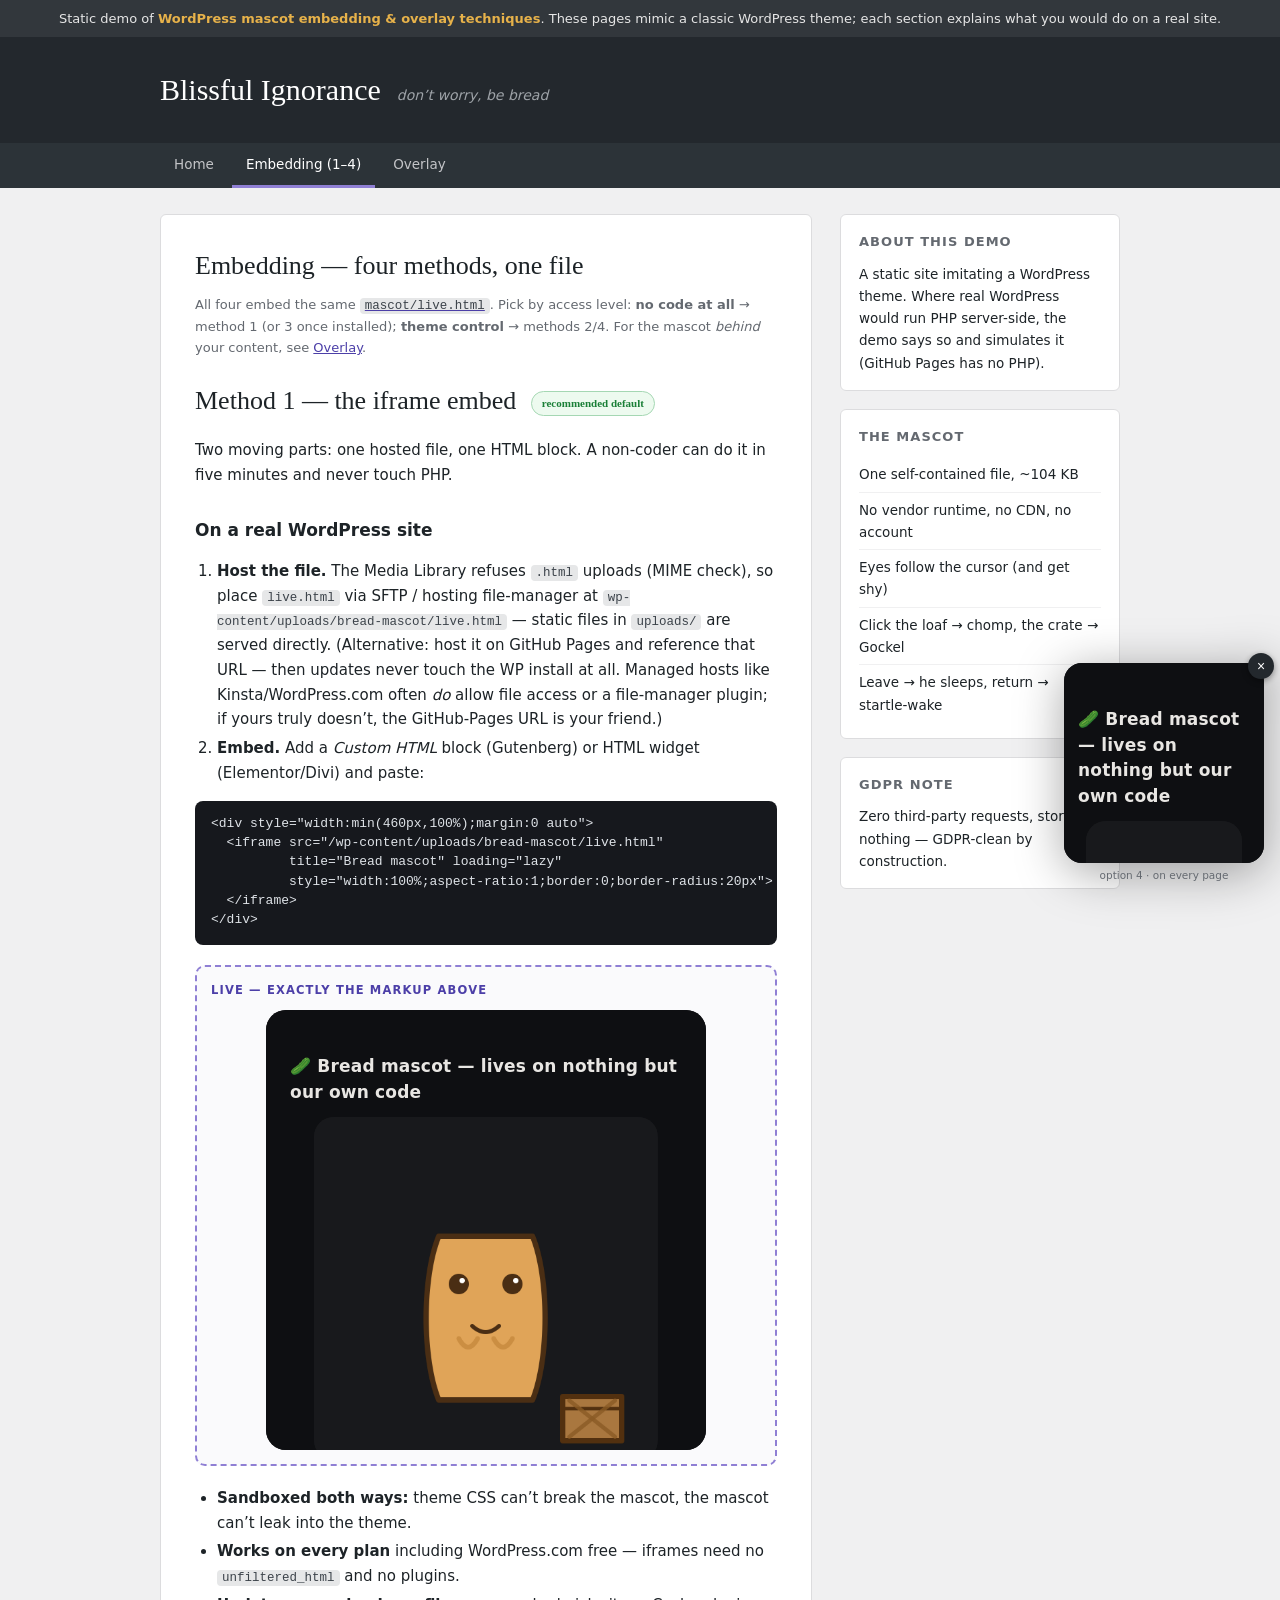
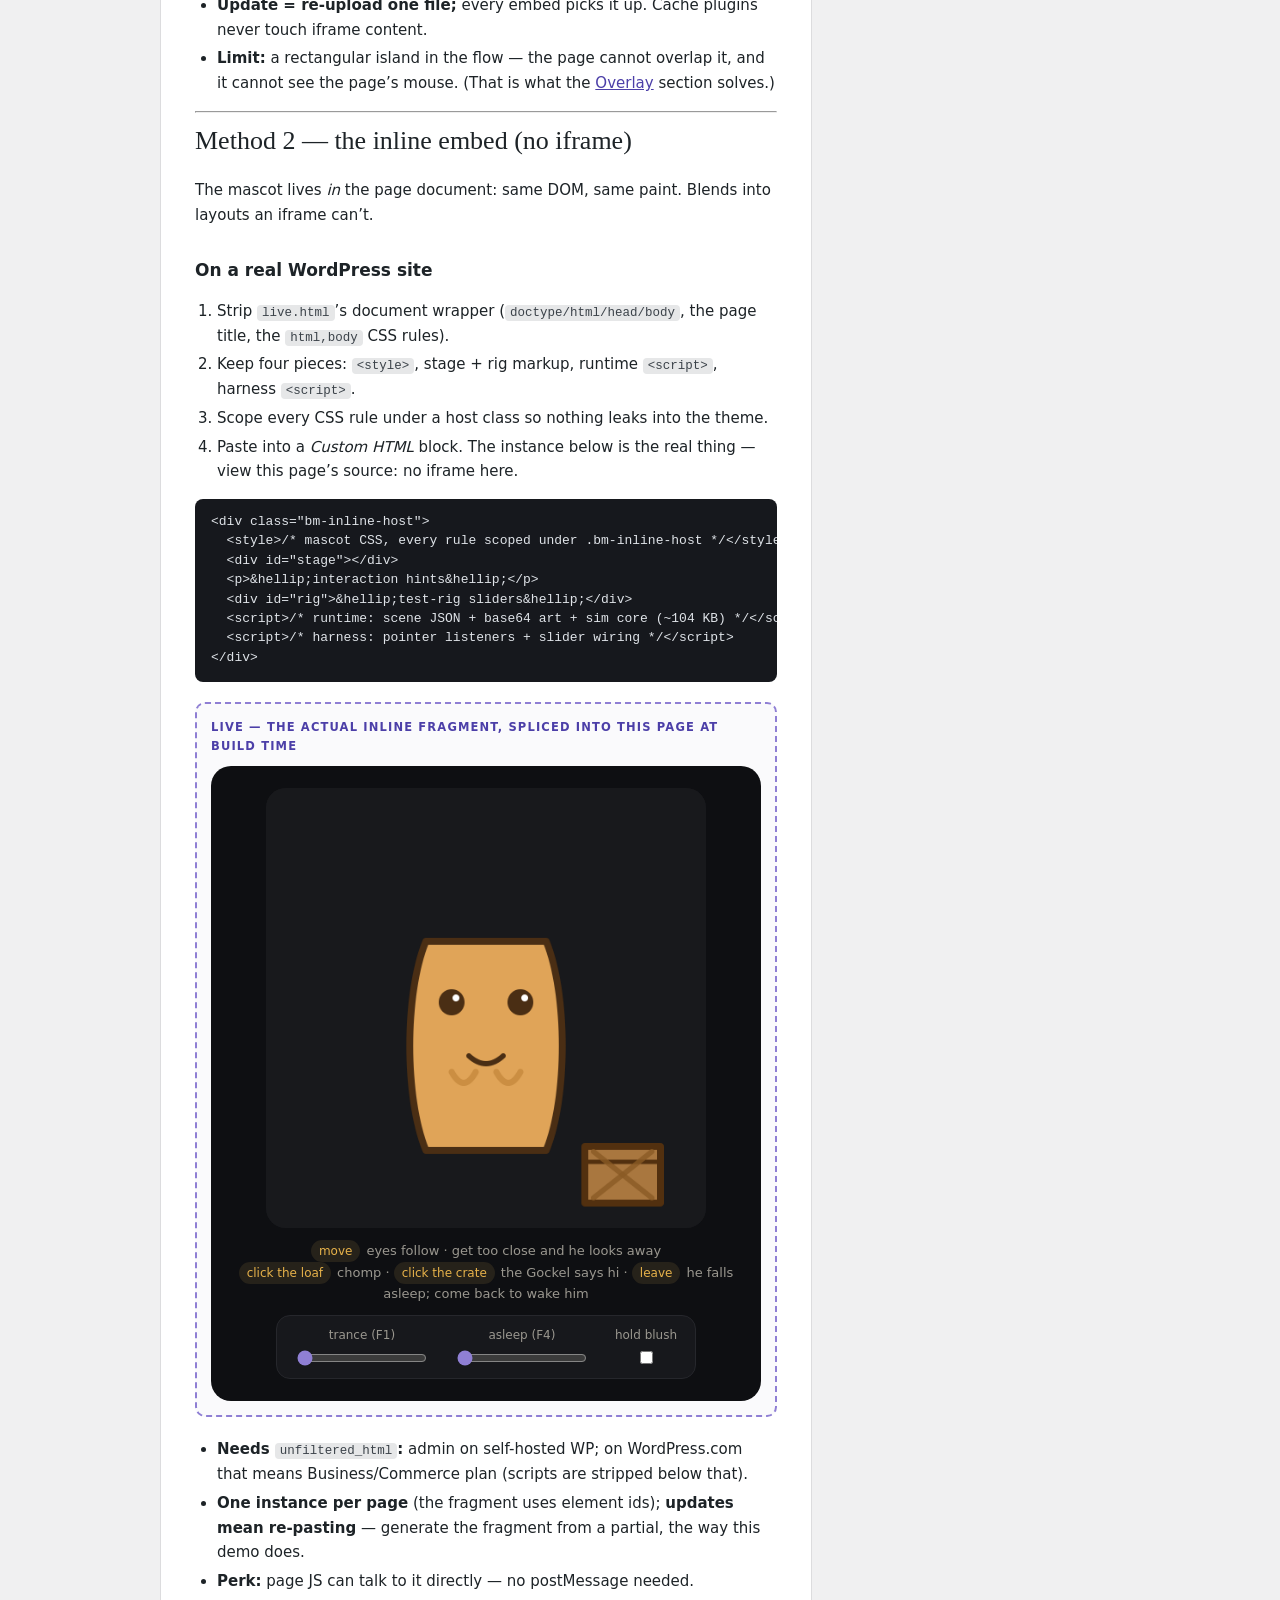
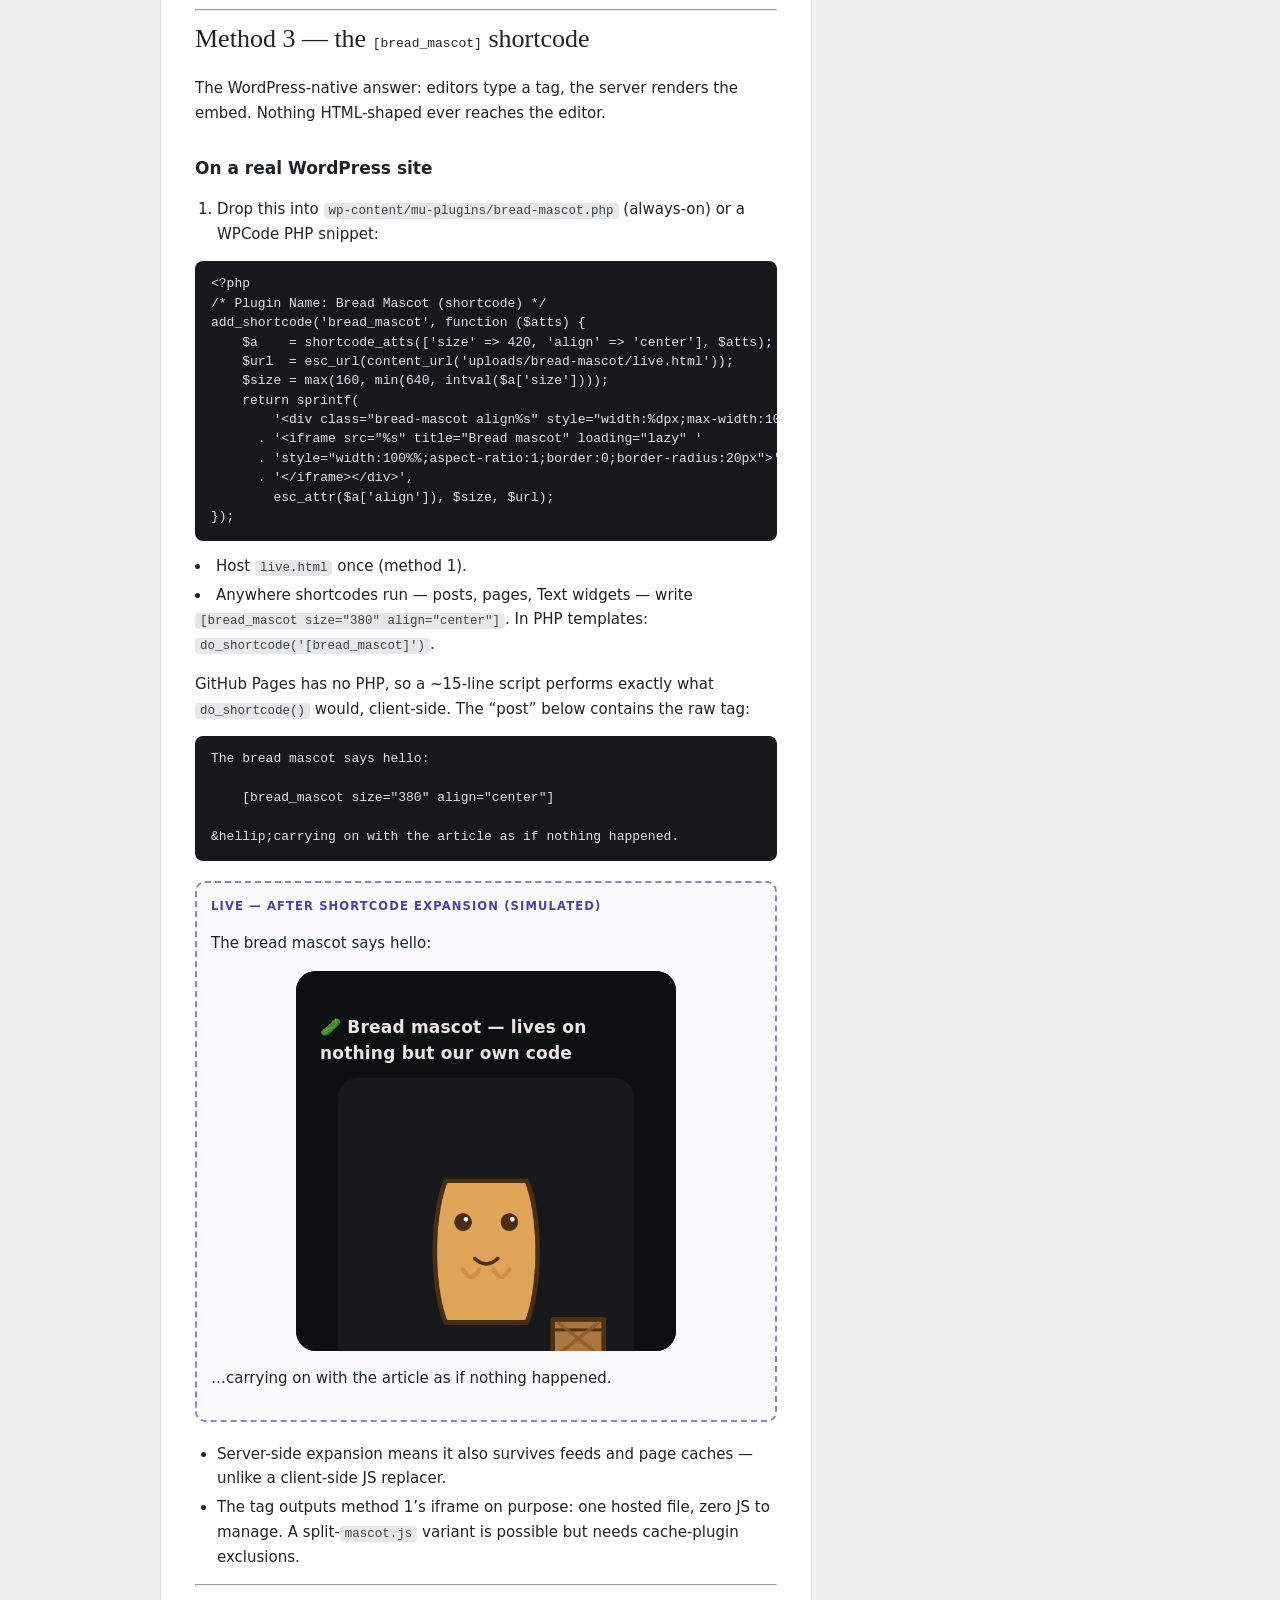
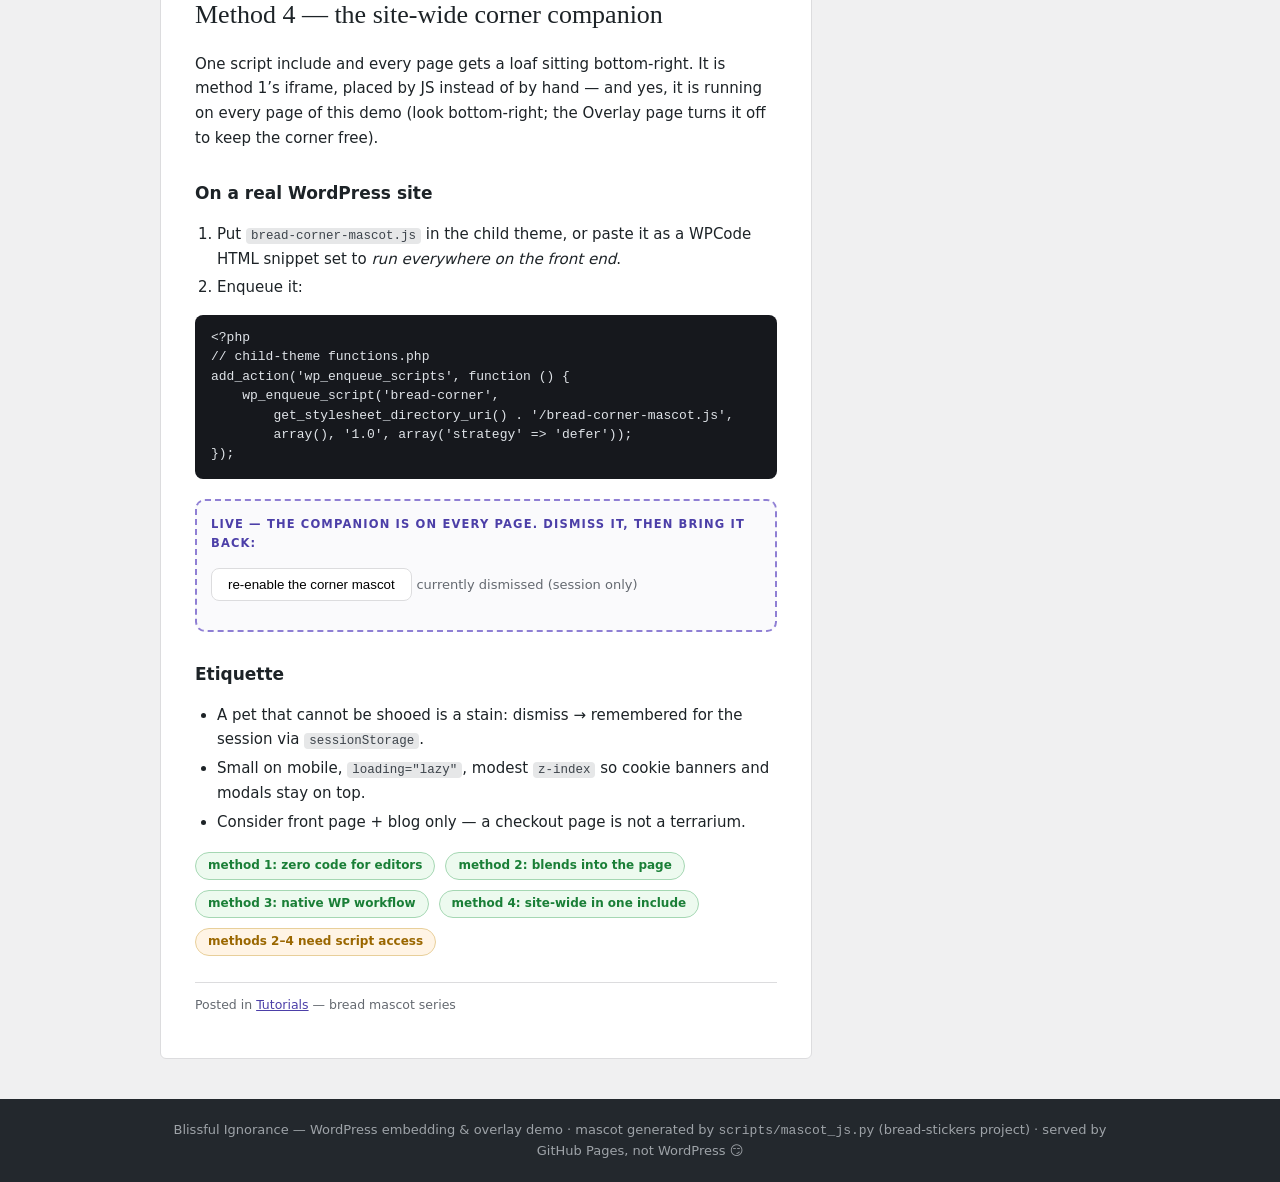
==== embedding.html @ 74182e1a "Restructure: Embedding (1-4) merged + new Overlay section - embedding.html: the four methods on one " ====
<!doctype html>
<html lang="en">
<head>
<meta charset="utf-8">
<meta name="viewport" content="width=device-width,initial-scale=1">
<title>Embedding methods 1–4 &middot; Blissful Ignorance</title>
<link rel="stylesheet" href="assets/wp.css">
</head>
<body class="">
<div class="demo-note">Static demo of <strong>WordPress mascot embedding
&amp; overlay techniques</strong>. These pages mimic a classic WordPress
theme; each section explains what you would do on a real site.</div>
<header class="site-head"><div class="wrap">
  <h1 class="site-title"><a href="index.html">Blissful Ignorance</a></h1>
  <p class="site-tag">don&rsquo;t worry, be bread</p>
</div></header>
<nav class="site-nav"><div class="wrap"><a href="index.html">Home</a><a href="embedding.html" class="active">Embedding (1&ndash;4)</a><a href="overlay.html">Overlay</a></div></nav>
<div class="wrap cols">
<main>
<article>
<h2>Embedding &mdash; four methods, one file</h2>
<p class="kicker">All four embed the same <a href="mascot/live.html"><code>
mascot/live.html</code></a>. Pick by access level: <strong>no code at
all</strong> &rarr; method 1 (or 3 once installed); <strong>theme
control</strong> &rarr; methods 2/4. For the mascot <em>behind</em> your
content, see <a href="overlay.html">Overlay</a>.</p>

<h2 id="m1">Method 1 &mdash; the iframe embed <span class="rec">recommended
  default</span></h2>
<p>Two moving parts: one hosted file, one HTML block. A non-coder can do
it in five minutes and never touch PHP.</p>
<h3>On a real WordPress site</h3>
<ol>
<li><strong>Host the file.</strong> The Media Library refuses
<code>.html</code> uploads (MIME check), so place <code>live.html</code>
via SFTP / hosting file-manager at
<code>wp-content/uploads/bread-mascot/live.html</code> &mdash; static
files in <code>uploads/</code> are served directly. (Alternative: host it
on GitHub Pages and reference that URL &mdash; then updates never touch
the WP install at all. Managed hosts like Kinsta/WordPress.com often
<em>do</em> allow file access or a file-manager plugin; if yours truly
doesn&rsquo;t, the GitHub-Pages URL is your friend.)</li>
<li><strong>Embed.</strong> Add a <em>Custom HTML</em> block (Gutenberg)
or HTML widget (Elementor/Divi) and paste:</li>
</ol>
<pre><code>&lt;div style=&quot;width:min(460px,100%);margin:0 auto&quot;&gt;
  &lt;iframe src=&quot;/wp-content/uploads/bread-mascot/live.html&quot;
          title=&quot;Bread mascot&quot; loading=&quot;lazy&quot;
          style=&quot;width:100%;aspect-ratio:1;border:0;border-radius:20px&quot;&gt;
  &lt;/iframe&gt;
&lt;/div&gt;</code></pre>
<div class="demo-frame">
  <p class="label">Live &mdash; exactly the markup above</p>
  <iframe class="mascot" src="mascot/live.html" title="bread mascot"
          loading="lazy"></iframe>
</div>
<ul>
<li><strong>Sandboxed both ways:</strong> theme CSS can&rsquo;t break the
mascot, the mascot can&rsquo;t leak into the theme.</li>
<li><strong>Works on every plan</strong> including WordPress.com free
&mdash; iframes need no <code>unfiltered_html</code> and no plugins.</li>
<li><strong>Update = re-upload one file;</strong> every embed picks it
up. Cache plugins never touch iframe content.</li>
<li><strong>Limit:</strong> a rectangular island in the flow &mdash; the
page cannot overlap it, and it cannot see the page&rsquo;s mouse. (That
is what the <a href="overlay.html">Overlay</a> section solves.)</li>
</ul>
<hr>
<h2 id="m2">Method 2 &mdash; the inline embed (no iframe)</h2>
<p>The mascot lives <em>in</em> the page document: same DOM, same paint.
Blends into layouts an iframe can&rsquo;t.</p>
<h3>On a real WordPress site</h3>
<ol>
<li>Strip <code>live.html</code>&rsquo;s document wrapper
(<code>doctype/html/head/body</code>, the page title, the
<code>html,body</code> CSS rules).</li>
<li>Keep four pieces: <code>&lt;style&gt;</code>, stage + rig markup,
runtime <code>&lt;script&gt;</code>, harness
<code>&lt;script&gt;</code>.</li>
<li>Scope every CSS rule under a host class so nothing leaks into the
theme.</li>
<li>Paste into a <em>Custom HTML</em> block. The instance below is the
real thing &mdash; view this page&rsquo;s source: no iframe here.</li>
</ol>
<pre><code>&lt;div class=&quot;bm-inline-host&quot;&gt;
  &lt;style&gt;/* mascot CSS, every rule scoped under .bm-inline-host */&lt;/style&gt;
  &lt;div id=&quot;stage&quot;&gt;&lt;/div&gt;
  &lt;p&gt;&amp;hellip;interaction hints&amp;hellip;&lt;/p&gt;
  &lt;div id=&quot;rig&quot;&gt;&amp;hellip;test-rig sliders&amp;hellip;&lt;/div&gt;
  &lt;script&gt;/* runtime: scene JSON + base64 art + sim core (~104 KB) */&lt;/script&gt;
  &lt;script&gt;/* harness: pointer listeners + slider wiring */&lt;/script&gt;
&lt;/div&gt;</code></pre>
<div class="demo-frame">
  <p class="label">Live &mdash; the actual inline fragment, spliced into
  this page at build time</p>
  <div class="bm-inline-host">
<style>
.bm-inline-host{display:flex;flex-direction:column;align-items:center;
  gap:12px;background:#0e0f12;color:#e8e6e3;padding:22px 12px;
  border-radius:20px;font:15px/1.5 -apple-system,system-ui,sans-serif}
.bm-inline-host #stage{width:min(78vmin,440px);height:min(78vmin,440px);
  border-radius:20px;background:#18191c;touch-action:none;cursor:pointer;
  overflow:hidden}
.bm-inline-host #stage svg{width:100%;height:100%;display:block}
.bm-inline-host p{margin:0;color:#9a978f;font-size:13px;text-align:center;
  max-width:560px}
.bm-inline-host .tag{display:inline-block;padding:2px 8px;
  border-radius:999px;background:#26221a;color:#e7b24a;font-size:12px;
  margin-right:6px}
.bm-inline-host #rig{display:flex;gap:26px;flex-wrap:wrap;
  justify-content:center;background:#17181c;border:1px solid #26272c;
  border-radius:14px;padding:10px 18px;font-size:12px;color:#9a978f}
.bm-inline-host #rig label{display:flex;flex-direction:column;
  align-items:center;gap:4px}
.bm-inline-host #rig input[type=range]{width:130px;accent-color:#8f7fd4}
</style>
<div id="stage"></div>
  <p><span class="tag">move</span>eyes follow &middot; get too close and he
     looks away<br>
     <span class="tag">click the loaf</span>chomp &middot;
     <span class="tag">click the crate</span>the Gockel says hi &middot;
     <span class="tag">leave</span>he falls asleep; come back to wake him</p>
  <div id="rig">
    <label>trance (F1)<input id="trance" type="range" min="0" max="1"
      step="0.01" value="0"></label>
    <label>asleep (F4)<input id="asleep" type="range" min="0" max="1"
      step="0.01" value="0"></label>
    <label>hold blush<input id="mood" type="checkbox"></label>
  </div>
<script>
const SCENE = {"size": 1024, "bg": "#18191c", "vm": {"lookX": 0, "lookY": 0, "mood": 0, "asleep": 0, "trance": 0}, "triggers": ["chomp", "cameo"], "nodes": [{"id": "body", "type": "bone", "parent": null, "x": 512, "y": 600, "slot": 0}, {"id": "loaf", "type": "img", "parent": "body", "asset": "loaf", "x": 0.0, "y": 0.0, "opacity": 1.0, "slot": 1, "w": 376.0, "h": 500.0}, {"id": "tilt", "type": "bone", "parent": "body", "x": 0.0, "y": 0.0, "slot": 2}, {"id": "aim", "type": "bone", "parent": "tilt", "x": 0.0, "y": 0.0, "slot": 0}, {"id": "blink", "type": "bone", "parent": "aim", "x": 0.0, "y": 0.0, "slot": 0}, {"id": "eyes_spiral", "type": "img", "parent": "blink", "asset": "eyes_spiral", "x": 0, "y": -100, "opacity": 0.0, "slot": 0, "w": 227.0, "h": 68.0}, {"id": "eyes_closed", "type": "img", "parent": "blink", "asset": "eyes_closed", "x": 0, "y": -100, "opacity": 0.0, "slot": 1, "w": 242.0, "h": 33.0}, {"id": "eyes", "type": "img", "parent": "blink", "asset": "eyes", "x": 0, "y": -100, "opacity": 1.0, "slot": 2, "w": 224.0, "h": 64.0}, {"id": "mouth_gape", "type": "img", "parent": "tilt", "asset": "mouth_gape", "x": 0, "y": 32, "opacity": 0.0, "slot": 0, "w": 102.0, "h": 56.0}, {"id": "mouth_smile", "type": "img", "parent": "tilt", "asset": "mouth_smile", "x": 0, "y": 32, "opacity": 1.0, "slot": 1, "w": 96.0, "h": 34.0}, {"id": "blush", "type": "img", "parent": "tilt", "asset": "blush", "x": 0, "y": -32, "opacity": 0.0, "slot": 2, "w": 292.0, "h": 52.0}, {"id": "zzz", "type": "img", "parent": "body", "asset": "zzz", "x": 188, "y": -240, "opacity": 0.0, "slot": 3, "w": 175.0, "h": 215.0}, {"id": "watch_pivot", "type": "bone", "parent": null, "x": 640, "y": 0, "slot": 3}, {"id": "watch", "type": "img", "parent": "watch_pivot", "asset": "watch", "x": 0, "y": 189.0, "opacity": 0.0, "slot": 0, "w": 156.0, "h": 378.0}, {"id": "gockel_b", "type": "bone", "parent": null, "x": 808, "y": 1400, "slot": 4}, {"id": "gockel", "type": "img", "parent": "gockel_b", "asset": "gockel", "x": 0.0, "y": 0.0, "opacity": 1.0, "slot": 0, "w": 359.0, "h": 363.0}, {"id": "crate", "type": "img", "parent": null, "asset": "crate", "x": 830, "y": 900, "opacity": 1.0, "slot": 5, "w": 196.0, "h": 152.0}], "binds": [{"node": "aim", "prop": "x", "vm": "lookX", "mode": "add"}, {"node": "aim", "prop": "y", "vm": "lookY", "mode": "add"}, {"node": "blush", "prop": "opacity", "vm": "mood", "mode": "set"}], "anims": {"Idle": {"fps": 30, "dur": 90, "loop": true, "tracks": {"eyes.opacity": [[0, 1], [90, 1]], "eyes_closed.opacity": [[0, 0], [90, 0]], "eyes_spiral.opacity": [[0, 0], [90, 0]], "mouth_smile.opacity": [[0, 1], [90, 1]], "mouth_gape.opacity": [[0, 0], [90, 0]], "zzz.opacity": [[0, 0], [90, 0]], "watch.opacity": [[0, 0], [90, 0]], "watch_pivot.rot": [[0, 0], [90, 0]], "body.rot": [[0, 0], [90, 0]], "body.sy": [[0, 1.0], [45, 1.03], [90, 1.0]], "blink.sy": [[0, 1.0], [70, 1.0], [76, 0.1], [82, 1.0], [90, 1.0]]}}, "Sleep": {"fps": 30, "dur": 150, "loop": true, "tracks": {"eyes_spiral.opacity": [[0, 0], [150, 0]], "mouth_smile.opacity": [[0, 1], [150, 1]], "mouth_gape.opacity": [[0, 0], [150, 0]], "watch.opacity": [[0, 0], [150, 0]], "watch_pivot.rot": [[0, 0], [150, 0]], "eyes.opacity": [[0, 0], [150, 0]], "eyes_closed.opacity": [[0, 1], [150, 1]], "body.sy": [[0, 1.0], [75, 1.06], [150, 1.0]], "zzz.opacity": [[0, 0.0], [30, 1.0], [90, 1.0], [150, 0.0]], "zzz.y": [[0, -240.0], [150, -286.0]], "body.rot": [[0, 0.0], [40, 5.0], [150, 5.0]]}}, "Trance": {"fps": 30, "dur": 150, "loop": true, "tracks": {"eyes_closed.opacity": [[0, 0], [150, 0]], "mouth_smile.opacity": [[0, 1], [150, 1]], "mouth_gape.opacity": [[0, 0], [150, 0]], "zzz.opacity": [[0, 0], [150, 0]], "eyes.opacity": [[0, 0], [10, 0], [150, 0]], "eyes_spiral.opacity": [[0, 1], [10, 1], [150, 1]], "watch.opacity": [[0, 1], [10, 1], [150, 1]], "watch_pivot.rot": [[0, 0], [15, 24], [35, -18], [55, 12], [75, -8], [95, 4], [115, 0], [150, 0]], "body.rot": [[0, 0], [20, -4], [150, -4]]}}, "Chomp": {"fps": 30, "dur": 30, "loop": false, "tracks": {"eyes.opacity": [[0, 1], [30, 1]], "eyes_closed.opacity": [[0, 0], [30, 0]], "eyes_spiral.opacity": [[0, 0], [30, 0]], "zzz.opacity": [[0, 0], [30, 0]], "watch.opacity": [[0, 0], [30, 0]], "watch_pivot.rot": [[0, 0], [30, 0]], "mouth_smile.opacity": [[0, 1], [4, 0], [14, 0], [20, 1], [30, 1]], "mouth_gape.opacity": [[0, 0], [4, 1], [10, 1], [14, 0], [30, 0]], "body.rot": [[0, 0], [4, 7], [14, -2], [22, 0], [30, 0]]}}, "Cameo": {"fps": 30, "dur": 75, "loop": false, "tracks": {"eyes.opacity": [[0, 1], [75, 1]], "eyes_closed.opacity": [[0, 0], [75, 0]], "eyes_spiral.opacity": [[0, 0], [75, 0]], "mouth_smile.opacity": [[0, 1], [75, 1]], "mouth_gape.opacity": [[0, 0], [75, 0]], "zzz.opacity": [[0, 0], [75, 0]], "watch.opacity": [[0, 0], [75, 0]], "watch_pivot.rot": [[0, 0], [75, 0]], "body.rot": [[0, 0], [75, 0]], "gockel_b.y": [[0, 1400], [8, 760], [14, 800], [52, 800], [62, 1400], [75, 1400]]}}}, "sm": {"entry": "Idle", "states": {"Idle": {"anim": "Idle"}, "Sleep": {"anim": "Sleep"}, "Trance": {"anim": "Trance"}, "Chomp": {"anim": "Chomp"}, "Cameo": {"anim": "Cameo"}}, "transitions": [{"from": "Idle", "to": "Sleep", "cond": {"vm": "asleep", "op": ">=", "v": 0.5}, "mix": 600}, {"from": "Trance", "to": "Sleep", "cond": {"vm": "asleep", "op": ">=", "v": 0.5}, "mix": 600}, {"from": "Sleep", "to": "Idle", "cond": {"vm": "asleep", "op": "<", "v": 0.5}, "mix": 250}, {"from": "Idle", "to": "Trance", "cond": {"vm": "trance", "op": ">=", "v": 0.75}, "mix": 400}, {"from": "Trance", "to": "Idle", "cond": {"vm": "trance", "op": "<", "v": 0.75}, "mix": 400}, {"from": "*", "to": "Chomp", "cond": {"trigger": "chomp"}, "mix": 80}, {"from": "Chomp", "to": "Idle", "onEnd": true, "mix": 150}, {"from": "*", "to": "Cameo", "cond": {"trigger": "cameo"}, "mix": 80}, {"from": "Cameo", "to": "Idle", "onEnd": true, "mix": 150}]}};
const ASSETS = {"blush": "[base64]/zA/[base64]/4LoUGjqYn9zyM2hD6lm+eJK1+iGAMwd7nUc6jMGsyiWt37ouhEof85N7fgZsSD1NjVdYsRsB1A30Gk/9Jgl7XeqJ1dtcF0Kli/nJLz//25A6n32w1mSGfQHgooHH9ZigDSYzpeqJl353XQqVHuYn//yYE3+hCjGZYW/zZg5CcSEyyTeie+W6FCotzE9h+TmpIXU/vfguADdmM67XBLO7ljfMdV0GlRbmp7D89OtQB4LGOknYHWWwjP102R+GMrE2aOl0XQi5x/wUnp9+MySTtPN5M3MyNpHUB1wXQaWB+Sk8P9J3JWl3Ir0bwLm5j+u1van6Q+Pl/rVHXBdC7jA/8eSnd4Z0IPH7DbyZeTnnYPuo61wXQW4xP/Hkp7chGZjohlIerNoZrmsgt5ifePLT939I1xQwpt9Er3VdAjnH/MSQn96GJMB5eQ/oPeFU3XPMTzz56TtD4vM2eRJgrOsayDnmJ4b8nLQwknKngHVdA1E55Ke3ISmkw1lFQ52g3XUJ5BbzE09++syQ9OdCxvSa6l7XJZBrzE8c+en7ke2z/Ef0nMom1yWQc8xPDPnpbUgWdkPeA3rOiPnEdQ3kFvMTT356G1J1OHqDAj8VMK6XBNgzKqyONuIijzE/8eTnv3VIQZARwct5justBV7kiSTE/MSTn35f+9vE4TXRCZR5ju2jfZmKEWtdF0GlgfkpPD/9GlLN42vSUHk093H9pCIP1T323AHXdVBpYH4Kz89JW0hG20p2L1u0nrvendL61NLWW0SiWSfRv5ifwvJz0krt6AU2efh2CH7MfmzPqO4KQ7mDzYhOxPwUlh8z0NRTrLk1OrIkm/E90yFibuW2tTQQ5if//Az4LFt0wqRApkf/eBp8fK+0GzUzU0+2bHddCJU25ie//Az6cG30RlEz6+g5SrRbEnZG5VPN37kuhIYG5if3/Jzyaf+jZ3GbzBSFfgR/fSphxTSeVku5Yn5yy09W249EJ0xWhXWzVdEEwKfN7I8INEiFtTNTwUquL6G8MD+1WedH8jyz/FUAU1DevrVG7qlZ0vKV60KofDA/g8t5g7boM2AqrJ2qiuiEzl9Qfn4R1ftTYe1kNiOKG/MzuILOpt/3/EOjzvj7yCIoGqJD3zC07YOgtSdzaNXZwdo/XRdD5Y/5ibkhHafB3SO6Tc1cQBshuBRDy/dQaU7VhG9Jw+q/XRdD/mF+Ym5IfXU3NV6mYucBuAdAPUpTGiLvAfpGaknrZq64plLR7Xl+Ym9Ix+kr91Uc3DdiuhXcBJGbAUwo1rWyKwg7IFgnkPWV9X9u4tHXVMrU0/wUrSGdKL1swQUGFVcZq9NUMBXAJADDi3S5vwB8LZCtVrA1zOjmuqB1T5GuRVR0aU/yc9oa0on03TmJA9vOvUBEJ0gCl4jifEDrFXI2VMeoICVA5bFvAquPvS3aqsAq0COKboh0CKINwqVDBXs0xHZV2VmN6jYJAh5NRGVLmR8iIiIi+OEfueVyAjadcuMAAAAASUVORK5CYII=", "crate": "[base64]/xmfdsJ0E8/Qycar31bwD4OwDouTwqQeRLAgDfhcHgHz89h+lWQSzF8BMAfJHzAxJEEfwaBoOn66K4sAJU661/kRgIhfhiGfOXVwhWMxjJb5QmEYqRxLH++aqmOA9+00ipZiBURF/G/uJ/Vv+RUKpEKMp67J8LQoP0UWFPRBAFsh776ylStZjHIYjCOY99qhkIYg0SBEGsQYIgiDVIEASxBgmCINYwISc0TYNOw4Z2w4aKZbCvTeYx9P0Z9PwZpGma16MQAqIJEh+5CMI0dHh0rwaOc/Gfqzom++U2HXhzGsA0wiZEQjUcU4cH9+pQsRdC+DA+UCgvT0cQxYk8gvjbXz/f+HUUdrfXg3kUX/n3/3S7Ce1WExzH5vVIhARMpzPoD4aQXLMCfHLfheNOB7QtN3h++Bnb8CSoIcbj8FoxIPhCvP4A/GB06EciBMEPRmzMrxMDgjGEsXRoDi6IcLr7h8DXEozGi5eUUE1RVpJkMfnhWKcHiiVhBRHtURdMpjPo9jyI4uggz0QURxTH0PM8NsY3/[base64]/VhziFHJbKBkxPbJucgBkyNOm4rdzEU1v5t2zbc6rhgW9kXqCRJoNvvsxWDKIYwnMB7dpCacCmebx13wLFtte5D6IYBHdeFo2ol8/[base64]/OK7jUFaAt98OHdD2VAymr0/id/1QrDhx38jtfkKKGuK6uGHJ4+eFkyrYE8aRTtJcvCzHWC/0+zOdxqeqFTQgbIed1BZ7oZQTbjc+6WFfQecV+Zz09LmLAsyc8gxJVDEILArEsC24fu2DbVubvhW3H2HVJdcUe9UKcPUnCMyesF/AMSmSEFgSCK8Qxx1kF6wqvj3UFl29X+nqB12rf6bhcVvtDI/4TLmk06tBuNq74uam7M5lOWScm3sojLpIsr3iOwwmnerDOfslywYtbUc3LBuQ60Kfn4Z0amFZ2Lf/vfR/e/D6GIKTaAqlXTHhwt8Zl82EeJfDmXQDjqVyTjjQrxIpwGsHzt0MYcQhiHPhH9+twz61yWXlkBT/6rXYFPr2PncPZQ2IcRvDiZCidGKQUBBLFKbw6DeDMy76sYylxy63Awzt10Dl04MoGnhQ/uFODex0+k4I3nMHL04CNkYxIKYhV4XfqhfDm9xGXu9aNmgWffdQAh8NJuSzYlg6PP2pAs87n4tbJ+xGcnI2kPgiVVhArBsEMXrz1YT7P3kpg2wYTRbOWfZtXdBpHOAGgdWj2CSCKEnhxEoDny98/Jr0gkMkshucnQxiNOXReGho8vFveuuK8Xrhb59JMOQoj9u4nM7lM5dIyC2LV0Id1xWkvBC3lVFfcLVddgSfFD1DsnSqkGT+WBsBquFenvpT1glZ2QSA4LGf9Cbx+F3DxhsW04s8fNy/ZtMsI1kaPP+aUDiYpvH43YjWcxOVC+QWxYjiew4sTH2Yc+m8sS2d1RasmdsvBVTSPLCYGm8OGwXyewPO3PgxH8tcLyggCmc5jJorhiMOhm67BJ3drcP+4CppEhQWeFN/hmPr54zk7A8Karawc/AemiAA29AV+9lZyt3kEf3lsgdtqCt+Xg1vR3mDAxTUPwV4ybJ8RFWl+YIoI4GC67SY7hMoKtpBjH9RM4F2VVbs7DzFoOBG0m0KLgSdKCAJxnMUNLR6ODnGcQK/[base64]/VmXBW7WRkMEV4NOqwkWh/RORWiF2BPTNOH42AUnY+DhThIWzniQF2c0X7aXtQ6JYX9IEBnQtf3rCqwX4ihiqdKqIQkP3TB92ue8YlEv8NkNUxlKmTKSLusK3IkaDIc7Xc7BgI+jGNINpxtpkkCcpuxuhbbDlVdWLzQaLI0jskPTCScqFYft6JjXzNBpmkC0RQx//JmU1RbXtWngAV+n7ZIYOEKC4IhlLvb8K1v2/[base64]/D3TtNhJuKyWmrJCgijAQhID3jDMjekOfg1/[base64]/[base64]/[base64]/uHxsltq6qpaSCKYQnfw58EpKoZ1arUqu+6K116zIrOlplSCwBz1PTsYytcSRhVs2160pVjZE4eVpSauGDKhq24hSVxEV9xSU/gaIg8LSeIimsKWmkI/[base64]/3w/hvtZrMBUO8NjBiV3DsmvU6OJbNmvr2NZHLEkvCrBDYZKeqhSTB11Jz31gSShDGHh9+YQlTDgtJ4vJEh1dUcYzziCXhBFF1ds8dtaUlDHOrpnqhtOho1d9usbHWDhRLwgri6Ki60xLJrni2yRJGJRr12s5W/RhDGEuHhltO8sPPv23/RwwdHt2rgeNs/ucmsxjenAYwjf7L63EIiXBMHR7cq0PF3jxxTqcRvDwdQRT/5+DPkkuSjj5Kz98G0GnY0G7YUFnez53MY+j7M+j5MyGvExL5MI0SeHHiCxEfuVWt+IG6wyn7RRCixgd1xhHEGiQIgliDBEEQa5AgCGINEgRBbBHEeP03CEIhRpcEkYL2qrDHIYgCSUF7fUkQOsCvhT0RQRTIeuyfCyKKte/QC6CwpyKIYkiWsX9RED8+854BwLcFPRRBFMW3y9i/vMsUBoN/AqVOhDr8uox52CiIn57DNAwGTwHgG0qfiBKDsf0NxjrG/PpvbG1E/+qJ+8Qw068hTb8EgId4tSGXRyWIw4DHCq9B036JI+379TSJIAiCIOBa/g9VObg7Bk8YTQAAAABJRU5ErkJggg==", "eyes": "[base64]/15PrbwgZAH85eXBgzVn/RztvAgmC5BcbzJ4DW9kdGtRTqfKGEhD+eP5vxRH8cjAG6CHpsSjvPrvve++lTT+YVGrT7IX84NGGqoXsmMp0A4DnodIqbVPUPRlzTXIYoo5JP8Zd2AzQsXHjN/weEnQLgTJYXW83jVXb379h3RXYkonGaf5S+rBmw+t+bY+UF0gfkqlCBm9MfL7Wu2DBw8pLsWkX/NPsyf6wZsaairDcLeDGAxSts7CQSW90WGR3QXIvKnxaf5c9WAbUtPPA7fWK8TcD48gYfKLbvplcGxMd2ViLlr83H+LDf33Bi3XvXOxStUf9QJvtx25pkVuisRc9Ps8/xlbMB5VYf/QIRmeM+VVHnoMd1FiLmZ5/P8zXoL2t5YswLML0KDhWedg9brbkLj0mWoO+W0ib8NH9iPwZ3bsbnrOXyy7wN3B2LcGB6KPV/YakUhtBuQvxkbsKPxpFMdh94v9nOWsvJyrL7nIbTfcAvISv8B7Tg2wn//CzasW4NE/GimQx6yy3DO5oHYF4WoVxRGhyH5m/EW1HHocR0Xv3b9iwituHXGi1csK4COlbdh7fqNCJaVZzpsVSCOdfmuVRSWY0j+rJnerQNhBYrsjnt/j4YLLnO9feOFy3D77x50s+mvOhZXe/F7hJFCBuUvbQMy0QPQcM/ddv3NWe8X+uWtOP2MszNuZzv0cI6liSJjg/JnpR3SAVyKIlNfeGf72J/tdqDl2hszbkfgi9vra5pyLE8USciw/E0/I+NuaLD4otx747yLL3e3IfE9OZ9EFAeblb+UBuz8WW0dAy3QoOZHP85539qTf+J20+XqGnM+kSioTgPzl9KAtuWocVVB6MCc+65wvW8wYfHKnE8kCso2MH8pDcjANdAkOvx57vt+8VkWW7OaJ0SUIDYwf1by7FEALoAm7+zYlvO+b+/IaoqOiyavVZSQFkPzN9WAZcTqAUjGp4qFol7vUW8YZEvt09f1t2x2KQ868WLNHSJcKjM0f1MN6DAvgUbq3Tr1ek+2Nm18Fvs/2pPVPkTkoTfrzeAYmr+pBvxu0lK91Lt1g7u2u95+cOc2PPPY/Vmfh0vgWkUqU/OX9CPMxIzBWqkXW+//zSq89sLTs94OqP91P79hYttEIp71eZiszK8uiCJjI/M3NRqivaH6YwCno0So13vUGwbqIWft5HCQkQP7J77wqnvubD/2f+CjcCR2Rr5qFXPXbmj+khtwFMCJMEMsHImp9QFEiWg3NH/JzwGPhTkW6C5ATGNk/rJ/+1QIkTfJDXgY5vhadwFiGiPzZxkayv/oLkBMY2T+khqQzJkzhVjWGSw5ZGT+kj8B98IUDub0G7IoiL0wMH9TDcgwJ5Rk0LV6BRuav6kGtIgGYA6TrtUTLEPz9/8GDAbfAJBxkkMfOGqVV/xbdxEilan5m2rA1wYOjBPwFvxvh7pW3UWIVKbmL3VEPOEf8D3q0l2BSI8NzF9KAwZtS40sTMC/EkGHtKw1IDILGpi/lAbsfm9kGAy1CKJf9U5coyhJ3Qbmb9q7oFbAv+soEOhR3TWI2VmG5S/t6kihhuo3GHA/Sb43bAtHYrI+hAeEDMpf2tEQDjj7cfaljcG0RncRwh3HoPylbcDeyOhWBjbCP54LD0XdT/YhtOo1KH8zrw9YhrvU4oLwvjHYdK/uIkR2HEPyN2MDqhU9iWk1PM+6Pbw7KqMfPGazIfmbdUR8z1D0JQL+DM/iP4YjIy/rrkLkpseA/GWcksIZP/63ALbCe7ZU2qOyHJnHOT7PX9rHED/Uuah6QbwC/QR4ZUbpyNEyu2nLwEE/fIcwXqeP8+dqUqbuPbGvbQTa1BoWKH0DCQSukubzj24f58/1rGh9keGRcZuawNSH0rWV5zlXqlp1FyLyq8+n+ctqWsL+3dHD/E1VJ4ieRIlh5j9V2rG23l1fyYRLPtXvw/y5+g6YTqi+5hdMvAFAFfQaI+Lbet4dlWFGBgn5JH/WXH4ihk1qkYm/fjelhxabGE69NJ95enySv5w/AZN1LK5udhysBbAMxbEdTPfJ62XC6/nLSwN+r72+pgnE6tnHcjW+Mp/Hnhyo2auGdPREomr+ECE8n7+8NuD3WhrqaoNwVk0uSL8UQEWOhzoCYKcaxp+AtVF+3RR+y19BGjDZ1UtOmW8f+d+lCNASOPipWpyQwHUAjk9aEUetCzDGoGFi50NY2AubBwIVx7wpEyiJuZD8CSGEEChB3wJy5vWnK5Wa8gAAAABJRU5ErkJggg==", "eyes_closed": "iVBORw0KGgoAAAANSUhEUgAAAPIAAAAhCAYAAADjwvYlAAAFMklEQVR4nO3cfWwTdRgH8O9zbQdsjMraYyTwj28obr0OwYghKolk2BtgQjISozFBnZIQY/xLgzGif0j8x9fEN3yPCtFgCGOrQGLQQMyMMNqxqDFqFCVot5qNF2W095ibq+vGxrbr3a7tPZ9k/6zd73735Pvs3g8QQgghhPtorF82arXz/JR5CKC1YCwe+ua3ALdm2P/y/uQff6KMeX393eb1+jdaWP+LGrkpojYz+E0Q5oy5FEY/FGppT6Q+RhnSo+oGGLz9UutPoPvbulKfTPvkPEDyp1rKnzJ6ECbeOe4gJvMz5p0xTd2CMtOkqY+b6zbR+ps1Giy4sJXkT7Wcv/+3yHqdOh8+/g5AcLILZsIbf8/t2XzwIDIoYStXwl+VDr/CQMsU/qwPWbq2vTt1ysGpeYbkL1xQ/oa3yH5j81SKaCLGA5W94d2NWm0VStTKOnV2ZTq8Z4pFNAWHaibsIPlrKSR/ebvWtNbSTAhNfmQPra5Tr0KJ0aPhRZU+PgwgZm0EizUTY5D8FVKz4UZmXA3rGnw+PlpKx416JHQHGB0ANMuDFFYzkU/yV1DNRpzsKlC1eaCuR8PPNdehAkXKnJuuhV4A0W4Al7k9H2Gbai/nb7iRCT/YMB6B8chZn3pE10I3osisidTcdFYJdwL0sC0D2lMzYZL8FVSzvC0yt8I2XA/Q4ZgWfr4YTkSsuyZcHYuEXjJIOQTCdfaNbGfNvE7yV0jNCrr8NEknCPTU2ZrUe9N9mcA8rT+rN7yRCE8CWGDz8HL5yUaSv8LyN+LOrsGTBcw7bD52zvmemJ64oSu1aytgwEFbAaUjqjYT89MAFjmwCANEd5br3UVukfxZz9/Ft2hGQ3cz01uAYycMfgTwui9Q8U7rkZM9dg4cWzJfRebCRiJ6EMAVcMYAEd/Xluj9wKHxPU3yZy1/Yz40cbsWuk0B7XJgNyffP2DsgcJ7WQl8Fu88lbJ6g3kAGfM63Br+77raDDinj8Hr48nezx1chudJ/qaevzEb2aRHaiOgbDuAhXCeuavzDRidRJw0mLp9Pjo5YCh9vnPVfeYXspWngxWKEQR4gZHlOoAiICwFcL1Du2KjnSBk9bbkX8enYVmeJ/mbWv7GbWRTTKtZSFDaCrpoXQ4ICQXctDfR+7vbU/ESyd/k83fJ/yTxZPq3qqqZy4n5bXgUET7MsG+FNPH0k/xh0vm75BY5X0wL3UOg1wDMgjecB+jR9mTqRbcnIiR/E5l0I5tiUXUJMZsPNF+J8vaLQrxhb6L3a7cnIoZJ/sY3pYP0eCLVWaFklgH0PsoTg/jdgUA2Kk1cfCR/[base64]/lztJFzVi2dG5xxQbkLoPUM3Ozgky0550H0JcCf8kzjo3hHut/h5YkitsoD+ZuWRh79toTMDKWROKszUaONN8X/CuCAQtx2JqMcONidOmPTuKKMrCvT/E17I4+2um5OTSBQoWWzXA+FIgS6HMw1RAgyD75xP/coW9/QTz+I0jD4J4C7GHTcMAa69nX3p11eFVGCVkv+hBBCCAG7/At/7Q4r9qtwGAAAAABJRU5ErkJggg==", "eyes_spiral": "iVBORw0KGgoAAAANSUhEUgAAAOMAAABECAYAAABzl4IaAAANwklEQVR4nO2de3BU1R3Hv79zNyEJCoTdDYigWBBrIRuQjkKtLZ0ywO4aRtGItlYd7dRH7VirFR84jc9qqY7jTDvadhxtLSr4QEh2Sasjtb6KIsmG2CK22spD2A0EMDyye++vc5bskiCSc/eRbPaezz/ceyfnnN9evufcc8/9nd8P0Gg0Go1GcxhCATFr/PiyIe7PK4VlVRoW7W5oad8KgAfaLo0zmDXA+uu3zlgPiHenVM2AYc1mpgkAVxJQCaDSAlLH5UcU2w/gFSJeZhygl1dujO3tL3s1xUX9INAf9ctNqPZewMR3ATg9i6oOyBvD4OX7TfHimrbo5zk0U1Ok1A8i/eWtM06fjpKquPsSAt0BYFKOq5cj1qvyxphwvfCXyPbOHNevGeRMH4T6y3ln9E+cOERU7LqKQbcAOBl5hkHtYKt+v7v9sTVrkMh3e5rCxj+I9ZezzlhXB6Nzo/d6Bt9CwBj0P6+bZtf5TW17dg5A25oBpq4I9JeTzhiY7B0Ng58F8G0MLB+aJgWb2qIfDbAdmn4kUCT6y7ozzp5eObw0brwOwIfCYCeYzg+1RqVNmiJndhHpT2TTat3MseWlcaOxgG6EZCSIm4I+z8UDbYgmv9QVmf5EVnP0zoNPAzgbhUcZA0sDPk/9QBuiyQ91Rai/TKepFPB5fgfgh8gtFoN2AXwwVy/hxPzEZ6Xt16xbh3gu6tMUBFSM+nNl0kCgxn03OKsb0QymR0nwJ0y0CxTfxaViV/gfO/[base64]/KnzZM8GU2GpXd/OaeNyI41ROkio4PGFhi8xE/RE7biTgU8HlWzprsPU5eDLVFPzNKSr/DTL1GvT4os1jcbut3aAoC0wH6I1UP+FFxz2YAVSp/z8Cvw5HYz1PngWrvYhDfnQuPHwbeJ5OC8maktsisrfYsAeFnilV0wUhMCq3v+G+2tmj6h+kO0Z/Sk7Eq7pmneiMA/CkciUmP+SQBn/cGEN+TKz9YAs6AYb1dW+3+qjyvB6xQa+wm2a5iFaUwXYtzYYumf6hyiP6UOqNQnyLsNUpKr0ktG8+r9gYAfgg5h8abRG/K94jUFbaE3Dyq+mH/cv+Uqgm5t0uTD4RD9NdnZwxWD69kUK1SE8zPp5aE5cghKOlJb2sZ2gYjTUbD3MnDRsqT8IYd/8ahJWcVSiD4zjzZpckhQQfpr8/OyKJkYfdLbJ8Ig/6YOraI5Ih0PPIJ4QRDDEm/G8BI3JuckysV5UvPneo9NZ/mabKHHaS/vqepDEXvc/6koTn2N3k0xzeqigE5z+8H+Lrzpo5Iro4deimmPygWNCzLki5KmkKGnaM/lXfGaqWqCU+n5uoumN/NYEdIIhnCwC6EYV1myfWpU0HW/d3BgxSKkrRTU9hUO0V/KgYfGb7uqLDgZ9KNcNKzwS5vgvBjsOFjxt3dQX/UIL5hjm/UUHkoP6gy8JiSzcBJGdip6V/KnaK/vt8ZgV0qFbvMkrTxTPRN2OfbxPwsk/V4iQuPkyVm2xipPCVkXZm2BcajquUysFPTj7CD9NdnZyQgplJrXCR6VpzxE0f6HiYshKwDw9a5wHNUveuZ+bzU8daS7ZsVy42YNSuzbWSa/oEcpD+VaarS6CAs4e5xml3kZUYNKjquXRWJvQ+C9P9T4RupD7vdGznTe9OOAQ2LVfW0W1N4tDtFf313RlIbmYisHiMTyW8uWUHAdfJfi1i+EKtQFqwenvY5JEJUpdBBo9eIqik0yDn663uaymo3w2LqcTN4E7Ln1MC0ESevbm5/F8CnKgXIKE3bwKw8ourOWMCQg/TX9wIOsVKlBD68t4uxXqVMn21DJFeooPjeYFrm4amK4n8ike6MhQw7SH8KH/2FUqUAXSZ3S8sjg4wVqp4Ix8Dc32X871DVZL9jCVaaJqDX9EZTcLBz9Kfwzsiq8+9KcwiulgerIts/BtPDyAIGWtKZfpgVVzxZpvXqLqJ4A3tNbzQFBzlHf31PU8us11W90S3gRrmbWh4PtaK/ALKZLnDSrcg/bbQXwDlKJVikvzURoJSyi4n1amoBww7SX5+dsTt83fMqFSdjTZZ3JLe7LG9DlxC0kAGZ/dUWBISOO61dxsUEzLj031MamVxsbehxqpR3ga0sl8E1eSXsIP2p7Wc0xYOqHz+JsEjmP5DHDc3RTYagWQD+CXVWVwwtu3D5cpgyajSBrlArRhtWtbb/KxVwSHU0I9AnNmzTDADCIfpT6owNbTtapJFqRmFCadx4bf6UqlHJss3RTfv2HHcGCL865nSDsYeBG8+MxILL394sH/fUudHzmGrAHwbSvomJRHy+4mjGhpV4Ve1naQaKBofoTzkUQaDa+y0QJ7eoKLLJEq45q5s/S/f8Wt+oUyyYFzDz14hoFANDGdhNhLDrAP7cM2e63+e+tzvrrArMlji1e4MnAtWeBhCCfZfCu6HWmJ3oXpoBIuAA/dmKCxKocb8JJun2o8oWk6y5TS072+yl+HItAvg2G+2sDUViZ8kD/1kjh9F+sUNtQyrfHoq0/9JGO5oBJFDk+rPlJM1MDxCw0kaREw0W7wVqPKsZ9KzLVbLqSyI1Y/40z5iEiZ+iC1eDeJgtu3pMEcR+EWDFneEW6EU77WgGFi5y/dmNmEWBGs/6pCNtZnQieTO5lUkMl99lyMIIIrj50AtvaQZ1dnSVmONfWbdrtzwJ1HiWgZM5EY4JAW2NkdiUjH6FZqCgYtaf3e1DDKIrwPyOalySI5DuRZcAdAlx9+IYZZUaipnomtSNkB4YJsOvUh8T2wk+qykMuJj196WrqfOmjh4vcwrUTh/TMwcBQs3RZjDkRsoEBhrCzeGW6HOpYLLxUnqKgWTE575gCD1FLWDmOVB/X5imBn3uyzlZdzqph1zmXWqUlN66at3WtIuP3+epJeA51bAIeWBJqHew2vttvHR/HIrEMs65p8kfQQfrr9eTMVDjvodBTx6RXUf+2KvMeNd7/hrvtNTFcCS2ikBzASQf0f0Jg54KRWKLUufBGvelAN9qowI9RS1AAg7XX7ozBnzus8DH/K5yMjG/EfR50qHzGiPRv+OQh0P/5TxkNO4fGZVZa5NTc79v5Axm+r2dxSgBS8m9StN/BLT+DndGAl2lUGEFA0sDNZ4HpatQag5vmskAQB8jv8gUXw8PtWIL1qw59L5QO7nyJIKQo0yZjXpeaWjd+Xb+zNRkAmn99Zqmnq5YGYFxS+dGT4MMvS4vNLVFP3JZYiYIch9ZFotTR0Wue60UbJ0tE4xIB2B5UYbGMw1DxicZbaOuToKpk6UWJqc7XX/pkShQ7W0CJaNh2WETG9Z54fU7P0hdCE5xn84Gvkegi5kxEZnTBeKlLHhJz/olMr+BYZQ+KQcnG/UxIOpCkR0vZGGTJk8EtP56dEaf+zaAVIPv9GQvmH8Qam3/QhStwBTP10ngYgYuAjBOsb5PCVhmwXokHNkpQ96lkd9xEqUkU3zdZDunOtOdodaozIWgKUACWn+HO2My2w+VfGDzsXu4KUJ9xaTYfXLrydHaCU6pmgmDpzNbExgUF6AOi63dQqDDYtotz8FiS2Pr9v8cWbhu5tjyzn0HrgVDrljJzZ52eSYUiX0/D1MYTY4Iav31fmGWIwkEGm0kpjySHUxYISBerEjseC01v84qY23CcxUYMrnkiRlWs3bo0LJZ3dtiNAVMwOH6o6N5PghOrMjC/y9FhwxHIohfKq8oX22nM8waP76sfNjeiwgkQydk83F+s1mCM5vWxbZlUYemH5nnYP0ddSlZrhS52HwClJxr54JOAodZeqkbibcQd3lZ4ASAx4JpNIHHgWg0QOMAltOUXASJ2mcA5ySjQmsGFXMcqr9jfdehQI17EZjuyyC91kCjV04HP+Q0/R3rR3Kopf0Bi5MpnOUjf9BAoDt1Rxz0sNP0p+TCM3eyd6LL4BUMTEZh08WM68OtMemepCkS5jpEf0qPf+nhYJVbMtzBKhQm0lVpmcFcozti8dHkEP3Z2ukv92ytrXHf1e3QazdKQH5gNMKgxcl9bpqipr7I9ZfRD/JXe/1E/JANf8J88Jpg6w7t9O08/EWqv4xHF+k13/mhxw+LFzCJ+YT+CpNP71iwFq+OtOt4pw6mrgj1R7m6MXs/9M4UbNUBdEEW3grHDOADprsaW6NyL5h2a9MUnf4oH/P6d6dUzYCwFjCwAMApGVYlU2ptY8I7bNHLM1qjq+uTuU00muLUX95fgmWoBIK1AEwy5PkkmUpEugkxYxsBm0HYBtAWYmy1DNrKEFvo8+O2hT/66GC+bdMUP36tP41Go9FoMDj5P9pz4lFkx5mkAAAAAElFTkSuQmCC", "gockel": "iVBORw0KGgoAAAANSUhEUgAAAWcAAAFrCAYAAAANekj2AABtF0lEQVR4nO2dB3xcV5X/f/dNVe9dtiT3WHKVHcd2itMJhBAgATb0AAGWzi5lqVkW+FOWssAuvQWWklASsiRAmhNiG8eR7diSuy3ZVu9dmvbu/3OeS+SZNzP3zbw3mnK/n/XizLxyxxr95sy55/wOIJFIJBKJRCKRSKLDBI6RzCPra11LFJU3qlCXMbB6ADkAss8/PcWAKRX8tALbUVXBob2dnhPzvGSJRGICUpyTjOZqEl7n7QB/GcCuBXiVsSuwHoA/ycD+7FC8D+7qxIxVa5VIJNYhxTlJWFfpXKko/MMA7gSQb9JlxwHcr6rsG/t6vYdMuqZEIkkAUpznmY2VzkZVUf8DYK8AoFh0G5Ux/mAgoHxairREkhpIcZ7H9AWD86Mc/N8AOBN0Wz+A/3F7fZ/aMYiJBN1TIpHEgBTneaC52rEewG8BLJmnJXRAwetaOn275+n+EokkClZ9jZaEobnG8S4AO+dRmIl6qHh6fZXjnnlcg0QiiYCMnBNIc5XzP8D4p4ycozBgYVYO6nNyUOV2I9/ugNtm057zqAGMe33o9syiY2oKZ2amoHKjq2L/0dLt/[base64]/hTTxd2Dg+KiTTjn27p8n8+0iHNdahiHtta2JQVnLMKgOcxgHOwSc55L8CP2Pz+/XsG0BvX4iUSiRRnornWuYpz9bOMs1eakIdXAfxeUdm/7+n1tm2ocbyJc/w82kl12dl4e/0iLM7JhZkcn5rETzpO4fT0dNRjOWdv3Nvj/WVwqV9AwZsY+MsBXCZ420MAe1hR8Qv6N4h17RJJJpPR4ry6Ajl2xfEfjGnpBrHcgTg+BuU+FeprGRBRca8vL8ebFtbDwazZn/VxFb8+ewZ/7etFlCB6inO2cW+P9/DGavsNKtgnAFwb5+2fBOOfb+nyPxXndSSSjCJjxbm52rkC4PcDWDVfa1AYw9vqGnBtWXlC7vdEfz9+eqYdKo8g0RyHwfgpgL3M3Lvzh1Ru/8C+ntnT5l5XIklPMlKc19fYr2Oc/dHENmnDUH75PYuWYnNxSULvu2t4CP996ngMVR2mMM7B7tnb7aUab4lEEoGMq3Nurnbezjh7dD6FmXjLwoaECzNB96QUyjyRz8B/01zt/Pf5WoBEkipkVOS8oda+jauaMLtFjqdNulUFhViSnYsKtxtZyrn64hk1gD7PLE5OTuKFsVGcmYm+2TaXa0rL8M6GxZhPvnfqpFZyN498u6Xb9/75XIBEksxkjDhvqsmq9XP/PgCl0dINm4tLcWtltSbOIlAlxMO9XfjH8FDUdEGFy4UvNa2BS5nfLy3UwPKxtgPon/UYOo/WvzQvD1UuN3LtDu2xSb8PPbOzODY1YfB6/LMt3f7PGVy6RJIRZIo4K83Vju0Arop00IKsbC2iXZRzrtfEKCenJvHV40cw7iN/IX0+tmwF1hQUIhm4v+ssHuzuinocfZBsKyvH9aXlqI3ygXV2ZlrbeNw+2A+vSlWFEeEcyiv2dnseNrZyiST9yQhxJg8JxvD9SMdsLSnFO+oXwRlnRPuhA/[base64]/[base64]/U6wv7XKVbqCHRcjyqqnU1hmNbWZnla7i2NLzJE+O4YnMt4jOylkjShLQVZ/jtK8I9VeXOQoHD3IHXM4FA2OfMymvHS9fMDPxhHOlo2sqyXOvtRpbn5SHHFtad1eVTHWF/bhJJJpG24sw4WxTuuQVxThnRwxMm30y4z3tyzDc9szNhn1uSk2tqmicclN5ZnBve3loFo5FgEknGk7bizBkPW1Rc4nQl9B8yEM3iPkFM+MM3nVS4Epd6IX+OcDDwxJhbSyRJTtqKM4CwJhAuCyLZCxOx9ZiNkPJIJJHWkR1h/[base64]/YmBfeEnTP8Mi8V21QjfHyCI0mjw/ofpaZyuP94e/BwLdvB+Y//yORJAHpLM706/5guGeOTIzj8ER4i89YWF9YFNZDg2b2PZEA8YvGhqKisM8dGBvF0Qnr0i+Hx8fROj4W089LIsk00lycvfTLHlaBf3qmI2w7cywUOBxYnR/eFvPPvb2aSM8nm4qLI058+cnpdktyz5Q2+emZ9kiHzNhmfb8z/cYSSYqS1uLc0o1pzvHjcM93Tk/jV2fDFnXERCTzoFGfF38QGKhqJeRrcVVJWcQBrT89Tel6c/np6XZ0RqiSYcBPdg+H/yCVSDKNtBZngtsd/0nNceGe/0tfL/7a12va/TYUFkUsq3u0twftU+GrFRIBzTIk7+ZwbB/ox687z5hyL/pe8qvOM3h6cCDSYR4O+1dMuaFEkiakvTjvOzvdDbCIA0TvO9OBh3vMKa+lnPPCrLCd41oa5Vsnj2F6Huues+02uKK0a9O/x3dPndBsRmOFUjh0jf+L9m/L2VdbumfM+TSQSNKE5HCAtxjyCPaqjgNkvhbpuMuLivG2+gatZjkWxnw+7ev7cyPDUY+9LC8fH1++Ag6W2M9Hyid/6egR4c1QMsinCdprCo2N2do3NoJfnD6tNeBE4YhT8a3f1QnzO4MkkhQmI8SZoOnOjGEH+R5FM+W5vapam5QSycxoLlQi99hAH/7U3W2oE5CqO96/eGnEDTqzN+X+68RxTTiNQpai15dXYF1BIfId+h9e4z6fVj9OZYrU1CLADBS2qaXTe9DwgiSSNCdjxJnYUO24mwM/Ennd1KyxsbBYixhJmMhm9ILfMTWxDHq8ODk9if2jI9gzGnsN84q8fHxw8dKwgmcWFNV/48QxHJuMr1SO/gkq3G6t2zDvvLvcpN+HrtlZ9M3OGjFQCgDsjpZuraJGIpFksjgT66vsn2CMfcHoebSBdiGSJiGO5KxmlGKHA+9ZtBSX5VszieTQxBj+++QJjPgSZ24UBT8Y3t7S5fv5fC9EIklWMk6cieZqx/sBfCOZNkTpB3F1aRleV7tQq5c2gzGfF7/pPItnBgeSxO7/IlOc8y/6Vf9/HejD/JauSCRJSkaKM7G+yvlKxvhPyKzN4ltRuCqsti5FwXXlFbipvDLixJBI0Cbc3/r68NRAn1C1BX0rKCt0Y2jcA1/AevOjF2G9HPzzniLfD9vaYL6Pq0SSwmSsOBOXV7gbArYA5aCvs+gWVLZRHOsPZmluHpoLi7R0R112dtjKDqrAIKe9Q+NjaBkdxYnJCeFIOdtpx9tuWIr68lyaQoKe0Vk8caAbB0+PIKAmLN4+DMbf09LlfypRN5RIkp2MFucLbKh2vo6D/zsAs4aLHgXDGDguN+l6Wv10qcuJQrvzYnUHVV+M+r3a5iRtUhqlINuBd964HBVFoVaiEzM+PHOoD/84OoBpb0JqsrV+FcXn+9c9AzCvK0giSVGkOJ/nTsB2ssb5asbxNoBfT9/2DV6Cqg8eB8OPOedXM+C9SGIWVebhDdcsRkFW5IyLX1Vx6OwYDp0ZxfHecYxOWZ59GAPDx1u6fN9P8PQsiSSpkOKsw6ZyVPhszhsZ49eAYzWYFlEH56ZHtQgZOMA5e9oR8D6+ux9966sc9zAGEpakxK4wXL+mCjeurgaLNFQwDNMeP/rHZjEx7cOMP4DekWl09E+hc2jK1DQIZ+xRm9d7t4yiJZmKFGdBmpvhcPZBc9P3VmCipUXb6Lv0mFrnKqh8N5VJIwlZWp2PV2+qQ1lBeO+PWJma9aHl5DB2Hx9A76hpzX6DnLN79vZ4/2jWBSWSVEGKs0k0VyMbcDxPndlG/vGvXVWFy2oL8NTBXhzqpGDcfGiz77pVVWhcYHVhyrk8xNHOUWxv68PxHtNM5n44lu1734kT4SeqSyTphhRnk2iudn4J4B8TPZ66DV91RR02Ly+/+NjZwSnsOTmE/e3DWiQaDzluB9Y2FGPj4hIsKM3BfNA9PI0nD/bghY5hxJ3x4HjOrthfvbtrptOk5UkkSY0UZxPYUOFs4ja+V7SemYT5tVcuwobFJbrPU/fhmf5JbQPuVO8k+kZnMT4TeSOONvbKi7KwqCIXy6oKsLA0B8qFfvN5hkT6kZYuHO6K+5tBv6Ly1+zp9T9tzsokkuQlOX57U5zmagfNKrxK9PhbN9Ti2qYqQ/eY9Qa0SgmPPwCv71yjiNOhwGW3oSjXCZfDaHFJ4jnVN4GH93TizKCQKVKk1u/3tXT5vmfeyiSS5EOKc5ysr7HdyrjysOjxm5eX4Y7N9chUKL2x+9gAHtnbqVV+xArn7At7e7yfluV2knRFinN8sOZqRwuAdSIHVxdl4wO3Xga7LWksPeaNyVkf/u/5Tjx/YjAedf1ZXrfvHXJityQdkeIcB+urnK9ijP9e5Fi7ouDDtzWiotD8MrZU5kjnKH6zo0PrSIwJzh5x2rx3SLN+SbohQ7g4YIx/WPTY61dXSWHWYUVtIT72yiasWxSTBQnA+Eu9quMhmnZj9tokkvlEinOMbKxxrAWwVeTYkjwXrltVaf2iUpQspx1vuHox7txSH2vK50av6vzjtnrITz9J2iDFOUZULu6dcdPaGplnFuCKZWV47y0rUJjjjOFsfvOEx/n7JUsijyGTSFIFqRgxcP4r9J0ix5YXuNEc61f2DIQaZj5460osroxhKgzjL82fsf+vfF9L0gH5Jo4BD3e+HICQemxrrIzJYCiTycty4N03L9MiaaMwzl7dXOX4b0sWJpEkkHMTOiWGYFy9S6TQJdtlx7pF+l2AksjQB9odW+q1NnQy/zd2Mt7VXGM/3tLl/7pV65MknqZNDath468E41cCrAn8vFMkI4dI3grOnkWA/bF1d/sBpAEypIshpeFVHUMiznNXN1bgFRsXJmZhacyzR/rx0O7TRv05VMbYa5/v8v7OsoVJEsLqrQ1XqZx/nn6lBE95hjN+b9uO0yk9WUemNQzig+1aUUvQ9Q0yajaDK1eU4zVbGzRPEgMonPP7NlQ7hBqEJMlH/bZ6d9PW+u+pnD9tQJiJqxlnTzZurn9Ei7ZTFCnOBuGqcrPIcWX57nlzg0tHNi4p1dreDX7Vy+LA/WvrLR/iKzGZtdvqC3O9eAoc74z1Gz5juAU2vq9pa/3PG69clHJfYaU4G+dGkYOaFhZZv5IMY9OyMrzauEAvUbz2n8sUXmpFzH4vHqXqShMup4DjTUxVjzZtrftq4+balCmdkuJsgMtrQHmKFSLHXlYbQymYRMg46qXNtYbOYWC3ra+y/5tli5KYSq4P3wwnzA6nHcVlBahaUI4FDVXaH/o7PeZwRaxvcIOzf2XMfqJxc917UkH7ZDRhgQOdy2HHzc0LcWZoBkMTPvgDHHYbQ2meA3Wl2Vi1IA+F2ULWz/PG6JQPB89OoGNoOilfw+93ncbOo/1GTvErKrbs6fXtsW5VEpM2/54O1iaq3ikqzUdOXg6lK8IyNTmDseEJ+H1RvbB2qky959COM21IUqQ4G2BDjfMLnPNPhHue3kB2hxuKwx7RyJKOW7MwHzevKkVBkok0ifJfDw7gwNkJcM6T9jXQ2n765Am0nTVk4H8U8K1v6ca0dSuTxEPjlvpnWJA3OmMMZVXFcGeJNX/S23ZyfApjIxNQA+e8z8Pg48DXp5y4t2N7xyySDCnOBmiucv6ZutD0nlNsDtidLkMNJy67gldsqMTahcmRAtnbMY6HWnrgC/CUeA1ev4pv//kQukfEDek48J293b73WbowSTx1zC8EP15UWoC8AuOb66rKMTE6gfHRqYiBBpkjMrB3HtzZTkMzkoakz7skFYyv0nvY5nDC4XIb7gT0+FXc/49u/P3IMOabp48M4XfPdRsS5vl+DU67gjdft1QzThKFAe9prrbfZOnCJLFBDSY6Oebc/NiqnmhMW0FxPqrrypGblx3p0BUcfDuV7TU3V0c8MJFIcRakeREKAITsRNkoYnbE57XzlwP9eP6UNZO3RdjbMYa/HRhIyddQmufCXVcbqoFmAPvB6grIOsckg4OFjHrLzY+cYxbBZrOhuLwQFTWlmtiHgVHZnsflbFm1eZFuEJZopDiL4nWsCNmksNlhd8XvUkmx6h9b+nCyL/Gp0BN90/j9nt64Zz3N52tYWVuI61ZVGzmlzq44ZfVGkqGAXxb8mDs7FodCfVxuJypry1BQlBdJ8FdwqLsat9a/GfOMFGdBGGcLgh6Bw2mefTDlxB40mO+NF7rXgy290fJxSf0aLnDTumpDTT+M8Y80VzuFyiIliYFDK1W9BLvdXPsfSj0WFOehckFF+A1GhhzG8bOmLXX3rV5dMW/fsKTxkSAc6sK5gbPd4bwkx0x/33T19Vh3+Ra43Fk4ffI4nnzkQYyNiudihyZ92H5oEDeuMu7GFgtPtg1ieNKb0q/hAjbGcNdVi/CNh9u0jUIBnAz8+2QcKIfEJjHcmrIFh8OGsqoSrapjdGg8TIDC3qjmZm1ctXnRaw7uOnUQCUZWawiyvsrxdcbwoQsi5sjKvfiPV1peiS/+98/RuHbDJedMTozjy5/8IJ589CHh+9gUBR+7dTFy3TZYyZTHjy89fAoBVU3Z16DHs4f78MfdZ4SP55y9em+P9w+WLkoixKot9V0cuCQ/VbWwDA6HtaWaPp8Pg72j8HnDzLHkmGIKf83BHacfQQKRaQ1BGHtxM9Bmd14UZofTha//5IEQUSNy8/Jx7zd+gHWbhKZZaZBY7j1t/cba86fGLgpzqr4GPbZeVoFFlXnCxzPGv7hNfoNMCjjjh4Ifm51+8ZudVZD4V9aUIidcRQdDDufsT01b69+FBCLFWZwFc2uaL/CyV9+FxctXhj3JZrPjvR/7nKEbPXdizKg9piHo2s+dGkvp1xAO+tB8Dc0iVITf2ssnqxxvs3ZVEiHIjzmIyXGqUbb+1kxhKCkv1Ko6wpTE2sDx3aYt9fciQUhxFoZr4qwoNu0HeYEt226IeuaKVWtRXCqegx2e8hpqrDBK5/AMRqa8Kf0aojkCkpe2KJzhc1tLIR5uS6whwP4Y/JDP69cEOlFQPXTlAiq5C5tK+WzTlvofb9tm/bctKc5iKADTftuZ7dI8akGRmGdzYXGpoRu2D1gnbB2D0yn/GqJx45pqFOcKl2GVzzrswgN7JdZwfoJJSJfe6NA4Zmc8CVsHpTmoJjorO2z/wt2DvrpHl2xaYmlbrBRnARrLQMko7ZOSKZd+YPZ2nY16vhoIoL+ny9A9TwcJqJl0DMym/GsQ6R582Yag6sdIMPah5mrt5yyZRxTGPhVcPcM5x0DPcMJSHNo6FIayypLweWjObnDb/A9v3lybZdkarLpwOmFTXvyltQW1oj3xSMg3sRB2PfO4VvVghLND1vmwdA5Pp/xrEGFNfTHqynJFDy8DZO55vjmwo/3vYPhB8OMk0MMDY+jrGkhcFM2g5aELisK+h64eh/33jY2N5nXKzEGKswAKc7/48cku/Sf7++OP4pnHwlfYTIyN4ttfpGDAeKmbFRtq9Caf9gRS+jWIQh+jtxrzfv5IYyMs+UWTiDPpwAcB/EPvOa/Hh/7uIfT3DGp/TwTkz0EiHW7ailIw+b933gnT60alOAugMFX76qK3i0ti95kPvh2/u++HCAQu9ZA92voC/vmuW3G245The5KozfouFVEzmPYGQgQz1V6DEaisbkWt8JSqBe5Rxz9ZuyJJNMi+0+7ELeEE+kKJHUXRQ/0jCCTgPUbpDbIt1dUAsDsOd9X/0Oy+EdmEIsC6KscGhWEPUxQ43eG7OamaYXXzFcjKzsap40dwrO1AXK3RH75lEUrzzA3kBia8+Majp1L6NRjl7OAUvvl/ISW04TjQ0u1bY+2KJKLjqnJpKgrHPZG0igSTLEU1zwyDU4CNMj05i8G+sB2z32rd2fEBs+4lxVmA9VX2qxhjz0QTZ7P54M0NKC+Iz/EumP4xD77513ak8muIhe/99SiO94jlzDnD5r1dvrBRm2RepqN8jeb8RjqOfDiKygoiVVmYwtTEDIYHRnQ3JznwsbadHV8x4z4yrSGGlnNO1E7xxZtGnokWE1kWXDPRryEWrl9VJXwsU/FuSxcjMbxJ2LqzYxPj7DUAjoc7zu/3Y6BnSItso0xAiYucvCwUlpCDcCgM+GLTlgZT/MKlOIvAbOe+l3M1cbfUhM38Hw9dk6X4a4iFpdX54q51DK85P8xXkjzwg7vaH3B5ShppagkYeiOlHnrO9GsRrlVQGqWwWLfM2QbwX6zetMTYFGIdkiOsSXIUxR/g6jmR4ZT+j1HeKDe2av3lcGdlY/+enfB6wpcEZTltVPMJK9zbXE4bZr2BlH0NsXLNykr88pmTIoe6A7C/BfDTV2mJ9aOpXgnGrwRYEzjO7d4yjAK8VWvpDrA/nm9QQUtLC5Vo/KBxW+OvmHfqXwF8lN5qev4utFk4M+1BSXmB4SlFIuQX5Wr3mRidDH6qXLX5729sbNzW1tYWszmIFGcBuMouljBwNRDSiCLK+z7xeWy55kbt76dPHcenP3B3WHGrLrIub1Zd6MKp/umUfg2xsKq+CLl7HJicESjB4uyNAKQ4W5tH/jzAr9Ye4EHiyVEJsEoAN8DG723aUv8MZ/zeth2nn6Kn27a3kSLeu+rKhfdxVfkeNYXq3Wd6chpejxellUVwhm/JjhmKnsnNbnY65Hdgs1I4/XUAMXeeJsd3zmSHwTe3Uy4WyJLzgqgRdYuWYk3zFWGPryu1rlmtPsZrJ9NriAW7wnD5EuEW9DUbKpxN1q4oMyswaFafyvnT1MRh4NSrGWdPNm6uf0SLts9z8Nkzp1p3dtzMgLeSpYveiX6fH32dg5gYM9+jgwLykvIi2ByhZc6c8/es2lx3V6zXluIsAFcxJ3KOLe/s8cwioF4q7DMz06YLqAj1ZVkp/xpiZcuKcuGvuKqC11m+oAxi7bb6wlwvnqJZfbFWijGGW2Dj+5q21v+88cpFC88/zA/u7PiZAhuNufqN3nlUDjoyOKalOsze2LfZFJRVFOmOvuKMfadpU4O4C9ccpDiLoLBLI+cYfrrUZffbn373org9++Rf0Lb/+bAVDnWllrXsaxFtttOW0q8hVopynFhWJeZXwxinqCd5kuYpHjH7vXgUQPivWuIo4HgTU9WjTVvrvtrcvEgrnTiw82R/686Of+LgdwB40RN3DrRJSBUd3OTWVafLGa6Co4jZ+DdiuaZ84wmwvsrRzBguqpDd6dIM92Mhr6AQLpcbg/1hN5txzYoS3Lza2jFPj77Qj78fFR8/lYyvIVb2nBzEb/4uVusta57NgVIZ5yPmEGgiNlU/uNwu2O3ngga/PwDPrAcT41PweS7tWg2GAd2c8/e27jp90SRmzZWLlgVU9X76q+49XXaUV5bAdv5+ZjHUN4KpSZ0qEa68vHXXqf8zci0ZOQvAlRfTGkTAF/t0Boo+I4kaNThdvli/htJMNi0u1O6Vyq8hVlYtKILDJvbWZ2C3Wb6gDNj8O9/ldwmUXiouK0BlbTly83M0kaYOP/rjcNq1x6pqy1FSUQS7I/wmvDbairE/NG2t/8PyrQu0MVcvPHvq2KRTi9K/pXcOCT7lob3hRlPFSFFpARS99xZTv2N0WKwUZwEUzjzB+SvVH/nTPFbWLMzXvnpbDXkdr1qQn9KvIVbcThtWLhD88OD8VqvXk+4EOP9C8Ld0EmbyqiABjrYFkJObhaoF5eGF7wIcr3Rw26GmzfXUQq2QRwe1U5/fLAxRYX8ggIHuIc3Q3yxofUX66Y06npv1GUPXMm1VaYzi84YMxPP5PFrNs5lQHviWNTHtHcTEy9ZWaLXIqfwaYmVtg3CPyap1Ve46a1eTvlBlBQOuCn68sCQf7izxUkvGzjV+VC+s0Cw8I2zqFoDhm01b6p9qunqxZuhNm4UAow/ZieCDAwEVfd2DWkWHmR2Eeq+Ng3949ZbFwhVAUpwFGCnASMiDXEXAa66v7EvWlCd0YjXd6xaT88KJfg2xsqImH3bB1IbCAi+zfEHpCjWYBHEhZRGrCX5BcT6qF5YjK9sd6dCr4Q/sa9pSp/3sWne2/41xZSvAO4MPpFbvvu4hLc9tFiVlerMImV1lAeHoWYqzACdOgFQ4xDk+4Pch4DdnOvAVS4uwoSHxedoNiwpx5fLilH4NseC027BEeEo3e6nFy0lbOFhI1CySyogGbeRRWoSaS2z2sDJWArCHm7bU/xcZ4h/cdeqgXWVXceBY8IEBf0DziTbLk4PqnsklLwSOV6/curBR5BpSnIVhIakNwu/1aCIdD2vrCnDr2vlLBdyyphzN9QUp/Rpi4bIFoj7P/Ko7Nc8EiVEUcKo9vgR3tnn7Edk55/LRNJg1DPQx8H5WMKWlOfb/o6PDFrBfz4GO4AMptTHQO2xaHXR+Ye7F6pM5KDaufFLkfCnOwvDQ1MZ5/L7ZmCJoetdctbwEd15eGXPlhBnQrV+5sRJblxWn7GuIhUZhcUb+ySrHWmtXk55wIORNZbeZ6xqhKAqKywtRXhOxNG4LpTkar1x05YHdJzrBbdTq2hN8kGfWqw2UNQV2zn8jGA68ViT3LMVZEAYyYgkDPxdBez0zKMwWe+ORx/Hd1yzELWvKLDFlMQoZFL1sbbm2pvJ8V0q+BqNQRUl5QcS85UWYwq+xfEHpScLeGG63C5W1ZZFy0SVMVR9v2lr/2rZdJ08osJG151DwQRNjk6Y52tEEFZ0PDEWF/2PRzk2936h5Yn2N8xHGOY3Oichbr1uqfZU5cGYC7YMzGJt+MeVRmO1AfVk21izMw9LKXFMizYGxWRzuOtcMdVlNAcoExSYS1Dx1rGciYa9hPvndrg7sOjogcCR/qKXbf3sClpRWrNpS36XVIc+hamEZHA7zTYjmMj46idHh8aA53hdRAfbB1p3t3z5vwPQE7VPOPYCCDRJ62ryMF/L0oNbxIAJAYHnrzrNhbRKlK50gjIdPa8xlataHTcsKsaL63GaAP8DhDahw2hTYbeYpWXvfBJ482IvDnaMX338PUZtseS6uW1WFlQsKY/7kJcGl9Vv9GpKBhvI8QXFmV54PZuZxZG3qwRk/BM6qg+f/OQqsFef8wly43E6tY0+nCkMB+LeattQvObCj/UONm+s/yhi+EdzLQD4clbVklBXfez43PxsTI5NaXfUcbAzKWwB8Otx5Mq0hCOfoEzluPMiOksSMan/NEDW/yvH8ySH850Ot+M6jR3BojjBfoKN/Ej954ji+/IeDeOZQH3wm7D6b+RqSjSWCPhv0lXhjhbvB2tWkIeTHHMTk+FRCpgq53E5ULCjT/jcM72/aUveztl0d3yKD/OAnabr35Hhs1rrBUXhuoV7uWbOlDavBUpxFYTxk80CP8TkpALOYnPXhyYM9+OLvXsCv/34KPSPR82ED47N46Lkz+MLvDuDPLZ0YE/EwzkAKsh1at6QI3K6ut3xB6UaAXfS7uAB15JFAJwKboqC8qgRZOeHSfeyNjVvqv+tj7vcAOBz8LG0OBvzxBzi5eVl6AXhd05X1YW1TpTiLwhUxcZ4xp+6ZGBj34MG5AhuD8E/MnBf2Bw7gV38/hV4BYc80FpaGRjVhWGftStKP8xNMntETvdkZc5u4wkFeHWWVRWEbXxhwj4N7Pq8qWpv3JUqsquesRs1o69YdPKvijWHPifuuGQJX1IRFzpRP/vHjlJo4gL8f6oPXhE9uv6qi5eQQvvpQK779yGG0nQ1NiWQqNSVivtOqFOeYUBj7VHCunnK6Az3DCUtxAOdMlgpLwjYevd8WYDeB4wfBT0xPzcBjQtBFlRs63NHcXK37hBRnUQJikTNFqlblk83Cirx0Jogz41KcY52eDRYqeiTQwwNj6OsaSFgUnV+Ypxko6cEZ/xxjWnNKyO/6WOicQMNQiR/VZAcvadbpfIXe8VKcBeFub7do5GzEx5vE/K/7u/D5B8TzycE4HYr2xyhz89K0hlg/WFKd2mLRiS28cnNtaFOFJDqTDnwQgK4vNm28Uet0f8+g9nerySvIQUGxfgTNgS9ysF8HPz47PRv32mhjMDs3NPetMLxc9/i47pZhNFc7aOs26niPf3/dWuS6I5cK9Y3O4ulDvVqqwR9j5FpU4MJtNy7AK244N63nocfP4E+PncXIWGxRCBkBNS8u0aZUVxTGXy+dSnzu/v1iOX0FV7R0+nYnYk3pOKYq2jQU6mXKzs3SzI10Wp9NZWRoXG9yNjEMhjFwNARHvuTnEQ/0DYE+iILoad3ZcUm5ISHF2QDN1Y5TVBob7bgP39aImgjR2M6j/fjj7jPaZkMsNCzIxR23NOCGK6tDImavT8Xjz3bjd4+2o/3sZMzOX6/ctBBblpcjU/jeX4/ieE/0tl3O2Rv39nh/mZBFpem4qlwfvnnefJ9F2sQrKMpDfmGOpTI1PDiKyTHdcrkztFcc/GB1XTns9tjbQyiV09neq/3vpY/bllLX4tzHZBOKMTpFxHl4whtWnKkCIxZhpohiw+oyvOal9WheVRrW1YvE+qXX1uKWbbVoOTiI+x/pwPMHBgxtutDaaI1LqwpQJtjKneqU5rlwXGBXgTEsTcR60hUywAfwrtVbG/5X5fxrADbqHcdVrlV0TE/OoLisEE6XNU0rRSWFmiPdzFTIt82FHGyCgV+S/6C2bl23OQOpDafbEbrBqKjbyABz7kNSnA3AGToYDzUOD2ZkKsRd9CKHz44aEmYS2xuvqsEdL6lH/YJcg2Jeqv3pODuJ3/2lA4/9vUuLrEWgNdJayxpTy2kuVkrzRdM4XIqzWZuEwKamrfWvAeefB9gSveO8Hh96Owc0A6GCovy4rUaDoeuVlBeh9+wg/EHTjYKFmZiemI5LnC94gASLM+Mqebf8aO5jckPQAIyzEJtBPYYm4i+7oXzym+9Ygt98exv+9R1NhoQ5GDqXrkHXomvStSWXUiYszlhk7UoyCt66o+O3Lk/[base64]/gKAe8HZDeCopG/y2h/6Oz1Gz9n4C3Rs45a66y6cf2L3ifHWnaffr6ic8tB79e5BQc1g37BWaWF280p2bnYk0/6LzMbZkELC7HCGvt9sAf8lKTP5JjOAzW8XFOfIP7xtjZW4eiW9Z8PT0zeDj3/leczMmPc1jq5F16RrR4LWRmvMJLKddjjEZgo6mqtlrXNwBUbT1vrvqZw/rc3uE+dqBvZE4+b6R7Ro+zwH/nF6r8tTcgXAqbNQ95eJSuBIpIOrHuKlsLQgkmG/htfjjbnS6gJ2R2jSgjPb4rn/LcXZANl9s2epmS/acR5fQLMOjcRtly/AhsWRJ0Afbx/HJ/9zrznt2wEVn/nmPu2akVjbUIyXb9SGFmccedmC0bPilKmNObXLuV48BY53xlrzxhhugY3va9pa//PLtjTUXUh1tO48/QXOtZl/ukHRzNQs+rvMm/t3IZ1XVBJ9ZJt3Nr7o2eHQ+wDgUpxjZfs5YQ6Z3htL9Ezv4tdc2YDlNZHfCPsODeHL3z0Q1yc1BRdf/X4rnj8wGPG4JZX5+KerGlLeQD9W8rMExVlVpTifj5ijNZUYQAHHm2zgR1Ztbvg0DWSlB9t2tT/nCdjXgON+vZNoc66ve1ArhzMLymdnR57srY2zMj1yBpPiHCftIgf1j4Uvp7uAjTG8edti1EbxdnhyZw++/bNDiJXv/vII/vb3rojHVBdl4S3XLYY9tPc/YxAVZw6lyPLFpABaM0kYYaYJImQ0RMNXFzRUaX/o7/QYbb5FwE0eF0rB1N5VW+o2X8xF7+p4HTj7SLBr3AUL0r7uIQRMjKCLygq0KDocvjirRvS7H2XkHC9hx8oE+1aI4HLY8I4bl0Ut5XrwsTP4zcPUoGgMOueBRyJ/npTkuXDPTcuRZcJInlSGfhYiKODmltGk6Obf+S6/kM0uEuDK2nLNopNEmkrU6A/9nR6rqi1HaUWRbvR4AQ40crBnGzfXfXv51uVUWMxbd7X/Jzi/gzIaupOze4a15hUzoLxzno5B/gUC3vgi9TCvXYpzfPCjIkf1j4kbGJEPBwl0bpTI7Qe/Poq/PB05Ap7LEzu68cPfHIt4TA7d+4ZlyBP9Sp/GuJ1i4qxyxNeFkAaoWuPIpTlmEmbyniABjtYsQv4ZFEmTQxx5HYdBYYy918E9By9E0a27Tv+RgV8P8EG9jbr+niHTNgnzCnLDro0+DOLBZlf0hiLnUarown9IcTYIZ/yI6OBVI1D0+o4blkaM3ug997UftuK5F6LPvNvbNoQvf+9gxFy1067g7uuXmDIUNh1wCRrtMCW0cyyTOF9ZEVKVUViSD3eWePklaRM5xFUvrNA6ACNsJ9ZxsKebNjf8K512cOfpXRzsRvLs18sFm2GOT1Bag9anR0BV467Y0Gt6KTxXdnju/nFdPQNRmV0sch73GP4Ery3JwVuvWxIx76tVXXxjH9qOhy+WP3pqDJ/6z70Ra5m1fPe1S1BflvHf0C/iErRdZVzJaHHWGkyCuJCyiFUEC4vzUVVTDld4N0cHGP9q05a6P624vKakbWfHflXBSwAe4u5Fc/+mTJj9R+RT9Bzm95Gr8eW4FZ1PI0+AX3S9lOJskKWdHkr8Ru0OIREdiVKxoXv9qny87srIFRMeTwCf/GoLznaHzmHr7p/Gv32lBTOz4b920aXv3FqPFVEqRTIN0ZwzB49NhdIFrfPvUkRSGdGgjcKKmlIt1cHCXozdarc79jZe2bDm0LMduxXOb9f7fRweHDPFG5pFiJ7jTm/rvEYHk5FzzDwABEQ3BfsFNwWDWbeoGC+N0kU4NuHFR7+855IuwtFxLz72//ZE9XO+dcMCbFxCI98lc1FE1YVn9u8N42xl8GPubKdZV9fEsGohRdFhr7mQqfyZ1ZsXXn9g15knOGPvDT6AvrUO9Y8EDceKjdww4hxvrbPeB5DqleKcmE3B0djEmbi2qQrXROnS6+2fwUe+uAeT0z6t+++jX9qDzt7IX+e2rijHtqbM6v4TRbi+m8FaF/gkhwMh3VPxeByHKzWrqCnRJpaE+czMV5nySNOWhje07Wj/ETj7sV6J3fhY/OOlbDYFbp2655mp+IYlMx31VedEzpldOxUrTDki0tgfa+Q8N8Klad77Tg2HPebU2Qnc+4392t+jdf9RRH77Jq0BS6JD+K/SIWR6UMN1HzG9eYlp9pwulwtD/cN6dcxOgN/XuKW+etLJ35vrRTM1Lc49YGxkQmsqiffDIycvSxtVNZeZ6XP7SgbeN5egd55dYRd3VDP9TWZp5Gy0YkMvkvunqxZF7SJsaR3U/kTr/ouWy850RH/HWIb/3jAa4xSEP2C+lefclElFbZm26Rjmx/blXB8+pKj8bQD3h5j2D08gXrJzQoezkjDPBAm2EdRA6GecH+rFxWb0myxmGI6Y1SUYieEJD15oH8GSyjwUirumhVCQ7cCymjwc6BiN2laeyYhGQJxneFqD8ZB21dlpa99Xdi3NUaoZ1esvCl/kCrZxKN8Kfmp6YlZLccT73sjSsSkNmWhiAJWHNrJwhV384JNpjRgI2H1Hbd7oYkkpiRmv31DnHX2WHjw9gsdf6EbXsDnlQDS49JGWF5tXqF38+tXVWFVXJIdIBtWuisBZdPOrtIb8mAGy/rzI5PiUKRUbUU3xq4sx1D+qja8KWRbYV6HiXUxBNwfmDEzlGB+d0CaexENWljukRC8e+1A9wyZfruOiOMvIOQb2d2jF730ixw6Oi3syk5D/6LFj+PlTJ0wTZj06h6a1e/z4seOY9ZlnGJPqRPO4voCi0z6cUQTYH4MfosiUBNpqGGOayIapqVaYov4P54zMmC5hamI2bnMkdxaZ5F/6mM/ri8kVj2qkdbatpk88euKiYEhxjhFucmqDhPnbjx7BkS5zuptEONw1im8/clgK9Hl8gr9kHCyjxfn8BJNngh+ngayzM+YPiAiGBJL8O3Ly9QzDmB1MfS396l36ONeGs8YDtXLbdb4Fz84af80B/SLpoUvuZ/iqEtxJDXacj5glzvRj+uXTp9A3kvjf+d6RGfxy+ykzykFTHgO+2RktzoTCGBnh8+ANMjIfogja7CkletBYqeyciw11c2DUCx6SYJmajP/[base64]/9gIvnPyJKajlC4ZPf/xA91YVZc5A13DTbARgmd2WuMCkw58MNeLNXqeziSC5LFMZXCFxQVwuqxxPWQMKKssQm/noJ5IhkTPlHaJZy0unXN9MTjU6VaPcBye+58ycg5D8yIUrK+2fwQ99lOM8V9wYEMs14nmr0Hlcnqbf3rCSqwtKMJ7Fl9i+6qL0fM7h6YyvsxuKoIfyVyYAqGUVrrTsb1j1u7ELQD+Ee4Y+spPUfRw/xjUOI2CIm0Skj90JHN8s4az2hxk9RmaojDqUOfXEWfGWdvc/5biHMTG6qwFzdWO/8Ss4wwD+wqNLLfyfqcHpnRTEXrCeoF1BUVYHCHFEev5pwfib3VNZaY8ghEQUyN3/GQQ+7d3jE46cS0Yvq/bOXje6nZyYgo9Z/[base64]/D8TEU4rcGxUQV7rLna/iC9fyxfWAptErbu7NgEhtcB/ES446jluadzIO4hqXqQL3Q0Hw2jUa7I5Gw9sQ0HfTiE/I4y9B7bfuySb2QZK87N1ShtrnF8M2ALUL3yXVb8W9ywuhorayNvshVkhdoiHp+M7gVwLMIxsZ6fb5rtY2oy5TEaUbFXBGyBNqrg2VwLvZquTIS37uj4rctTuhJg79ebVkJQQ0hf1yDGR81NpTGFZhhG/tJrREj1sNlsQj4Z4dCrGGEcIS3xGSfOqyuQs6HG/knAcRIcHzjnbGUu9eW5eNsNS3HL+pqox9aVhX4NOz41qVVVhGPv6AhOToV/U8dyPu1xZPpUFJstpt7jLA7+Wa/qONRcbb/J/FWlJi0tLb7Wne3f5j5cBvBfhDuOGleoHdvMr3LubLc2ozAEbk7krDdeysjUI70SQ1UnHaRkUuPI+irHPQ6b8zjn7PNm5ZQvUJTj1CLlj79qNd730suiRswXKM5zoaY4tNOJyt326QgsCev/nIru9W/0/JqSHBTlZnbkHG1/IAr1APtLc5Xju41lyOxPuTm07enobd15+k2Mg0Zb6Q6/nJqYRn8vTc42Lw9dVFIQKqLn/zPeCd0M8YnzzExoea2iKo+H3idDNvtsHD+KtRwu0lijVQsLsWFJKRZX5sdsx3ng9IjmdaEHVVVQ9QVxdHICpyJEzPGc/9brlqJpYWbXOR/qHMWPHz9uxqXaFZW/dU+v/2kzLpYuNG1qqIBd/SU4091MdWU5UV5ZDBZhhqYRRobGMaGTNiF/59KKYsTK5MQ0hinan0NOXjZKyqP//tDGYfeZoM5ywOvyeItaWrqnM0acKQ/oVZ2fAfi/mLnRt6A0B1svK8fqhUXCc+ciQZ+5P3r8OI50xtalR1E6xRzxnE9pGAnw6N4urSHHBFTG2JcauryfOT/aTAJg2zbYh7z1X+DAR/Wed2e7UEYCzeKXpoBfRfeZvpCo1uF0oGoBNRDGBjniDfZd+q00JzdL61aMxsTYVOh0cI7trbs6rs2YtMaGWvs2r+p4AeAfN0OY2XkR++eXLMcHb12JjYtLTRHmC9d+4zWLUFlkfE+pqigLr79mUdznS85B+wT0QVVRqNcSbAiFc/6JU9WOxzaVw3jJTpqyfTv8B3d2fAw81BifmJ32YHjAHCsBm11Bro45UiDOnLNeTCua1dDzf+aMPSF2lzTo7MOs43PUJGfGh49dYVjTUIzrm6pQEYP4GYHc4ciEiLwuRKAPCxJW9/kPiXjPl7wIpSXJV/vRvWcxYMD2NQz9KuN37evy6/4SZiqNWxtuY5w/oLcpX1RaELVmWTR67jpN7r6XqicZ90cYIBsRypFrm5gG0xoUwXd19IV0SjLwLQd3nt6V1uK8vtr1cgb+A4DHPcGUDPJpGOqVl5UjL8saX4BwHDw9qn21ppbqcGkV2nwMlyOO93zJiwQ4x57jg/jLvi5MzMRlmuMHw/taunzfM291qc+qzfW3c0YCzS4pTmbsnIA6XfFvUvf3DGkR+VzID5psR2OB8tiUz55LXmEuikoi1xjMTM1ioDdkwtd4qbOjhL5RpKU4b6uHe8Lr+DKA98X7mihS3ri0FDevrUm4KOv5cnT0T2LifLF+fpYTdWW5wlUV8Z4veRGvP4DtrX144kA3/PHt9n+rpdv3oXPVUxJi1Zb6t3LgJ8GP2x12LTccb/6ZWsapMzF4qkpNfUVM1x4bntAGx86loDgfBUWRi3QG+4YxPRlUqcFwX+uOjjfrHZ/y4txc61wFlf+aviXFcx2qtFi3qAS3rKuV4iUJC3lu/373GZzsjTzpPBKM8T9w7n9jSzcy3nr0Ak1b6v8LADWtXEJBcZ42gTseqHSu63RviDlReVWp5ppnFLJEDZ76Ei0NQ/fu6ugN2ZzkHC9p29XxV71zUnpDsLnG8WaofHe8wryipgAfuq0Rd121SAqzJCK07/DulyzHq66og9Me268P5+xVgOPJVQsR31C7NMLlKflXPXe78ZFJLW8cD1Tv7M4O3S/yxDDBhNDzBaEpKZGYmZrRq4XuL3N1hN2HSElxXrIErvVVju+B42eUHo71OpWFWXjXzcvxjhuXobpIb+SNRKL/dZP2I/71FU1YVBFzVLfJ6Xc8ua4Ssdd0pVlHocLYW0gz5z7OOQ9JIcRClk6EHOtILb0OQ1sUcZ7SGUgL4Dd6ueaUFec1tVk1BVOOZxjDO2O9hl1RcNPaai1aXlplaqOgJIMoyXPh3S9ZgZeurxHyEtZhraI4tjfXocr81aUeB3a0HwXY1/SqIwJxRs/U4BKM1+M13C1Iwa+eUT5ZloaDfET0RlmpCn4V6V4pJc7rqhwb7KrvOTBcHo/vxYduW6lt+NHmn0QSD/QWun51Nd5107JYN5BXwud4elNNlqW+4amC3cm/SntuCIqe453/R051wT7MJLQk0EYIBPwh6QnaXNQzQ5rbeKJjHnLy0LMdz6WFOG+ocd6hMDwNsOpYznc7bVqe8D23XKalMyQSM6H2/Q/fthKLK2NKcyz1c/9jMsVxzrwfYN/Ri57jRTd61hsXFQHdqNkVPmqmyFxv7Yyzn0dz7k0Jcd5Qbf8o5/x+aouP5Xxqtvjo7au0PKEMliVWQaWK77x5OTYtjUljVyiK49FNxeYacqUidpX/SG84qzFD+1AccZvkhxFnhz2iDwcNGQhilquhw3FTTZzZ+mrnlzkY1TAbllW7TcErLl+Iu29YioLs+a1ZlmQGNsbwmq312vsuhkCg2e9yPER1+8hg9v+jowOM7TR7/p/dGZ9JPuHVmZZDXh16UPZjYkzHaIzh562726ltMTXFmaZeb6hx3MfAdQ1SolFdlIUP37oSV6+sSP1ibknKQe+7u65erG0+G4Jh24TX/qtk/t1MCJw/Zro460xIMertPKtTfhdumjd1BOqIP0eAU013VJRkLZVDj/MPnOMNsZy/cUkp3n/[base64]/XF/juAIZSCvlZDmmgluggx3djKLrpSGoznpplSydChC63OiwbuPMCwd2nXki5cSZNkE4HA8xwPDIeRrz9MGXr8TC0vgtBiUSK6D6+ruvW6JtUhvAzTj//eoKlCMTYaHDYVUD46B0L8linFbPuW5HIUXOwcxMTesPcQU+a2StSSHO2wD7hNf+m1iEmWwv3/vSFbIaQ5IStdBv2rbYYDchq3bYnL9Ilt/VxMJDe57jFGe9EhoRwZ+Z8oSIuE1RQio1zkXNuqPgnju4s+NPhpaK+UeZqHb8jMbMGz1x8/JyvOXaJXAGdf5IJMlK44JCvG5rg8EKIn7Thhr7vyHD4EEez2ag++8uoPfTU6GNJFk5WSGROLnV6eXGOdMmMvGUEuf11Q4qK3m90fNuWlODOzbXmTJrTCJJJM2LS/CS9TWGzuGc3buuyn41MggGlAQ/[base64]/bLgLARNRokHvUoP8nqOlmOanghNfWfnUQ8Fu6QGemJUZywcwy/bdnbsTxlxpvIgzvl9Ru5P/4avubIBV67IzI1rSfpBlRtvuW4xco252b1tfZX9ZqQ5XLWtNOJhEas406ZeNC8NvSqNnNy5KQ2O4f5LjPQuPDwV4Owzsa12HsSZvGupPMiIST59Pt25tQGXLym1dnESSYKh+vw3XLXIiA8HY4z9UJsyn85wvsWIZ7IIAZ1uwGgTTMZHQysvaB1zuwLHx6bCWI+yew/vbD+dEuLc2Agn8zl+b9T287bLF0phlqQtS6vztRy0ARZg1vH/kM4wHlJW69Rp+DCC16hJfkDFtM4Ek7mzAslIfzxMw0mpq/2bsa82weKcNer4Ngc2GzmHNv5k158k3bl5bTUWGfOCvqe52rEeaciqKxcuAtiSSx9lcLvjE2efT9xRjpgYn9TZCFSQk/uic/HIwFjI4FjKoDDwd0caQZVU4ryh2vk6znGPkXOuWFamlcxJJOkOlYTedeUiIx4cNs7wvfmuuLICrrJ/0nN+i1ZVEQ2fR8+LOZzdJ8fUaGhtc05B9rlNxPNezdPTs3rn/s/Bnad3xbXYRP1g19a6lnLwqObSc1lRW4hXX1Fn3aIkkiSDJr+/fMMC4eMZx8b11Y43I/14XfAD2ZdswMUCh8+rEzm79D8MJ8emQsru6AM0Lz/nopvd6KDOJiDQ43CxT8MElER4ZthU9XeUqhE9p7YkB2+6ZlHcNY0SSapxxfIyLQctCgO+lE61z6u31l8BsKbgx3Ny4rP/Ja+L4PTDudl/dt3RUnobgdm5WednBXIM9o3opTPoE/O950ZtpYA4T3i1uszVosfTkMy7r19q3GJRIkmX+uctDXDahX81y/1u578gTVCBD+vN/rPFqQczOnaf7mynrhHS2MikzmgphvzCczXpo0OTutUZjOPnrTtO/wEmYak4b6y2047ru42M+HnjNYuliZEEmZ7euGF1lYEz+Ic3lqESKc5lWxrqwPkrgx/Py49pdOgleHTsPl3uUEe5QCCga5Kfm5etVXaQR7NeVA3g1Ixqfz9MxDJxpjpMFezHRmb/vfKKulinF0skacU1TVUoKxDOs+ZyhyOmFuFkwg71kwgyO7LZbcjOiU+cuarqGt+7dew+yRsjuEKDcs0FxblaE8tQ34iOfxH3KwyvP7H7xDhMxLrIecbxLWo3FT184+JSbF6e8ZPhJRINu8Lwyk3Cvz4kF+/YWOFehBRlzZWLlnHgrcGP59EGXJxbT9PToXafdpstpMaZugEnx6d165ptdgWDfaPw+3XGWjH2mQM7Ov4Bk7FEnDdU2m4Bw5tEjy8vcONVm8XfiBJJJrC8ukCzGBXEqdoCZEuZkqhq4AvBUbOiKMgtiD+loeeN4c69NGom7R4eGA0JimkNlGseHZrQRk8Fw4G/X1bdYcgjaN7EmUZNcZvyHSP+ApRnlp7MEkkoVFpnoGrpTWtqs1KuMWDV5vprONirgx/[base64]/pkxTXu+yQVagQ/XlCcd7ETLx70csg5uZdOMBkZGtV1rCssycdg77BW9xwMAz7RuvP0n2Eh5kbOKqepJkJ1cG6HTfOzlW0mEklkCnOc2CK+WZ4bgF24fHU+WXXlwmbG2ceCH3e5ncgxoXyOrD71Bq2e82I+x8zULKYnZ3VL56ikjoyNQmG/[base64]/FxRWUHcY6guMDIUKryaSX5etuYkR45ywVE1fShwKo7TzSTzT7fuOE1WFEgZcV5bj0IG9gHR42/[base64]/[base64]/46AQCvoCwMNu5/7q2PR29SAJiEWfKngtHzTeuqY7hFhKJJBKUFli/SKiClXjZuS7exNC4uf7fAXxW77mColzNvN4sVJpO0h8a5JLVKKU69Lw1NEID6aN+Frj2hV2dXUgSDIvzuhr7dVRLLnLsyoWFqCyMb2quRCLRZ3W9cN650DVsF/a9iQPWtLnuK4zhM3pPkigXFJs7KHx4QH86icNh04yPwq/00ojZxwLXHd1xthtJhOGqbxvwz6KOH9c1GRlSKZFIjLCgNEdLbYxNh4kO58AYI6+Nv1q1lsbGRicKp34Kjrv0ns/Nz0FRqTmGRheYnJjS9cCw2WzwhIuYgyBhpog52YTZcOS8sTprAefaDzkqDRV5qC+XFRoSiVVQ8LeqTrh34CYrHeaQP/UgCyPMFDEXl5krzH6fHyMD47rpHpqgLcjRZBVmw+IcgO9u0Wj7mssqYl6URCIRY1WdcAPHkssr3A1m33/N5toaNTf7acZwi97zeYW5pkfMnHMMkAm+TgWGaFUGlctxH7YlqzAbFWfGwN4ociB91WoUN2iRSCQxsqg8TxtcIYJfCdxgtolRgNl3AbxZ73maZlJUYm6OmRjqG9UmZccKDWW1O3F1slRlxC3O66rsV5EVs6g5i4GhlBKJJEbo92xJVZ7QsYzBNHFu2lr/WoWxZ/W8MijhUlxWqNUYm83YyIQ2FzBmOB7O5/6bk6GO2TRxVphYGyhNa7hCGulLJAljWbVw2oAqNuKKmrZtg71xS/2XwPFrPXc5ssIrqyxGrgljpoIhQyPyx4gZhvtKXR2v2rWrMw51Txx20Y7ACS/uFDl2RW0BcrPin2QgkUjEWFYtnDooW1vrWrK/03M8lvus3rK4fNDn/18G/[base64]/4kUJKo4L1kCF/nki1xs3aJi2Eyy/5NIJOKIuj4yJi7Oq6+uazjcWfc0A/+Pc/1noRSW5KOUbD8tKABQVY7+niH4BL0x5sKAbg7lmoO72h9AihJVnPNnbDdSVYzIxdbWSzN9iWQ+qBNv+Gpsrg7dyAtm1eaGO1U/2w/Gtuo9T114FC3ThBEr4FTL3DMU3hsjAgzYx+22K9p2ntqDFCbqhqAC5eVcsLbZwBtEIpGYSHVRtubz7IkeZdqY4mgCfM/pPbls27JSl8/7Y8552E5gV5YTpRVFmkBbAVcplTGia5wvwG+dHu/dLTu7Qye8pps4cw4hL9g19cVy0olEMo/1zmTN294XvdSMq1gN4Dm9aJl7vT/kYb8pM+QX56BQq1+25redUhkDPcOxCDPFkJ9r3dnx76m28ReTOG+sdDaq4AtFLmRgMoNEIrGA6qIsIXGmdPLc/2i6evECBAL3cc63hTuBNvs0g/ws65xHKWIejCli5pOMszce3NXxINKIiOIcUNSXMoFPyGynHQ0ypSGRzCtVRWKNH5xdFGfWdEXDe+EPfI1cNsMdn5OXrfljWNn1S9UYgxQxewxHzEcU2O88sOtkK9KMKGkNJuRktawm37QhjRKJJDaqisW80xlHY+OWRRsB9XeI8M2YDOuLygqQk2utJ7s/EMBA95BxvwyGP7pmlbe2tJwcQxoSVpxpcgIbCR1lrsdltdLkSCKZb6oKs7TvuQIJ11Ko/ueYEr5Yi2qXSZhpQraV+Lw+rVwu4DdUx+wBx8dad3b8F9KYsOKcPWLfoOr0zgdD33RWiLePSiQSi6BqjXxB833FFwB3hQovVWAUleVr4mw1nlkfBkmYVUPCfEZheO2BnR3/QJoTVpxVjmtENmQrCrOkl4ZEkiSU5LvFJqP4/eBBrda5BdkoKi6wpKEkmKnJGQz3jwq0ZPOLlSEceMjhxFtSwVHO2pwzU64R+YK0qFJGzRJJslCa58Kp3ugVG8z3Yn7X4bSjuLTQ0kqMuYwNj2NsZFLwaEb/zwfwf2vbefrr6VImF484M4BvErnAkkrzPVslEkns4iwCCwS0Db98bRp2LrV1Ww6Vyg31jxn1Yz7CFPUNB58904IMQ1ecL69xLQ1wNeouH/08ZQmdRJI8FOe5hY6zg6F0YTkUizf8LkATsgd7h420Y3MO/NA2OfPhAwf6ppCB6IpzgPMNIieX5ruQJ/PNEknSQDYKItgZT5gwz0x7MNw3Irzxd860iL21bWf735DB6IozY3yjiHUqjWaXSCTJQ55g3liNzbfCIFzLLdP0EnErZvZ7n9/7ziPPdQ0hw9EVZ86hO7AxmNoSKc4SSTKRnyU03AgBn18TTKtyzeTDPNg/gtlpT7QijAuMM7CPHNzZ/gNrVpR6hPtJNomcLCNniST5ap2F3Ok4B/f5wJzmpyVnZzzahOxAIMIaLhXmxwJg7zi8s/206YtJJ3FetyC7GgFfVBcjKoWsKTZ/iKNEIomPXLddxDpUi25NzTpzYGx0AmPDVCYnlMcY5QwfbNvRcV8mlcjFLM62gLeRC3SfFOW6tE9oiUSSXLgEx0VxqnXOEiu9E2nDHuofjV6N8WI647cIsA+07W7vM2UBmSDOKmeNInmoykLr2zslEolxslyC4hwp7SAI5a0nxqa0xhKhAawKejlj97Q92/5w3DfPNHFWFFwm8m9Mbdvzhd3pRs3KyxFQfeABPwJ+P9SAH6r/0v/mfj/89L8BHwIBH/xer/a8RJLOuAW/0XJjZkMh+H0BrQV7dtYjdDvG8cOZgP0jJ3afGI/[base64]/qUwHuO7jjbLXwTSXhxPlHlrlUQiFr46LQr82YTShNXnFmJ9fOYGc/4ZiVJCiE8TkpQnKenZzE6MA6/P3pqj3HWyRTcJVMY8RP0/cdfJ3JSca5r3iZtO7JyoCiJK+FTVT9mJzPCPlaSJohaZkTLavh9fgz0DGmz/SIJsybxDB6uqh9bUdtef2CHFGbTI2fGlCqRWvD5TGnEk2+OhZnxEUNf/ySS+UYRDp14+BTG8AQmxiaF3vqM8z94na53HttxbLAt7eeTzJc4c14p8nPNz3FkkDjLlIYktRANJYJ/1UmIpydnMDo8joBfoJKD44hfVd9wZHfmeS0nvlpDYRUiH5V57vkTZ0ei881jIwm9n0QSL35VTJ7njqMiPwwqjROswhgOcNvbD+86+cfYVykxJM6c8wqRL0R5gs5XpkObge7E+Xn4PbMI+IQK7CWSpEEVLJHjTIHP59NSGNOTsyIn+MD4Fy6r6fj8Aw8g/vZCiYG0Bli5yJeinHmKnO0OF+XFE3Y/z9RYwu4lkZiFPyBYhTE5gxmPL+qXZU7/x/HrfPjevmtn50yrOcuURCEoBOYFSOLI2eFKrAuerNKQpCJ+wch5loTZHvl3mTFs98567zzW0j1o0vIkggT/ZPLN7N03G7s7sS3js5PSAkCSesx6BTv/IjerHFUYe8WBHe1HTVqWJCHi7JyvyDlx4hzw+7S2bYkk1ZjxCPrA6DWrMJyxqfz2F3ad3mf6wiTWi7PLnri871wcCYyctXyzrG+WpCAz5NMsAJ/TrcI5enmAvebQc7KBJFnFOc9M1yuzsScw5+ydFvQQkEiSjBmPaFqDxJmPcM7+qW1Xx1+tXpckdnGm7zhOkW9CjgSNVA/G7kxcZ6J3RoqzJDWZ9opFzj4/f/WR507/wfIFSWLiosreGeKzEQarxvVGu62iJLSMzifFWZKiwuwPCEXOviN7O2UTSRJzUe0ONcJmbt++udjsUYN601DVAHxe2XwiST3GpoQ6/Aiy8pSbKqkgzmVTYpHzPAXOUOyOxKY05GagJAUZnxbztGfnxFmSxFwU5OEZsch5vsTZFqVY3kx8M1MJu5dEYiZj02KRM+e8y/LFSMwR57yAaOSc/mkN3+xMwu4lkZjJmGDkDMZk5JzkXBRk1Q2hLd6AoONVKqc1/B4pzpLUZHB8VjCtISPnlBHnXZ2gn2pU5Q0EVJrQnXAUJXFpDb90opOkKAPjYu9dlSsnLF+MJC7mpjJIcqP+ZOkgwVIdU+GMJ9QqVCJJRQZEI2cbjlu+GElcBOeZhcwk5kOcWQJnBqoB4XIkiSSpapynxXw1uM/nPWX9iiQmijMXEmevP/HinCj8Xhk1S1KTgTHR9y7vPtAHWZKUWuLMhHbCPL70FeeAbD6RpCjdw4Ib2ZzJlEaqiTMDhEZ/TInNGUvJxAZZhUokqUjXsKDFLcNBq9ciMVmcVcYGRE6anBX0i01BVH/6vjZJetMjKM4MeMHyxUhMjpw57xc5aWpexDkx1RpqQIqzJPWg8taeUbG0RoBLcU7FnPNAsqY11EBihv0G/[base64]/GAQS21MJja1oaoU0VovnFyKsyTFONot1DsGBrbzAUBuqqQIIQb7nEMotdEn3MdvEpzDlwCfZSnOklTjWM+40HGcqTLfnEKETj/hOClyYo9oH7+J+GYF21PjgHOZc5akDkMTHu2PCBzsccsXJLFOnBWGVpETu0X7+FNstt98jeGSSGLhmGBKgypgF3f59li7Goml4hzg/IDIid0j8xA5JyCtwRI4cUUiiZfWs4L5ZsaflPnmVM85u/wkzlykfGd8xpt2aQ3FJiNnSWpAVVMnRPPNYI9ZviCJteK8vwOjAKikLipnBxOb2vDNJiCtITaEXCKZdw51jolPJVIUKc4phq4SMYilNkRbRs1srQ5YPHxVscm0hiQ1aDszInrowZazHqGNfkmSi7MKtIicfKpP2GzFNDyTYl/jYoUpMnKWJD8UMR/uEtwM5Owhq9cjMR9dJbJBrP++c3A64cNeZyaFo4WYkBuCklSg7ewYZr1i+3uM8T9YviBJYsTZE/BT/31UGzi/quLMYGLnRHomrI2cbXaHpdeXSMyg5eSg6KGnn+/27bd2NZKEiTNN5uUM+0QucFxwt9gsvJ4pqBaaINmcLsuuLZGYwbTHj6OiKQ2GBxM2RkhiKuETrCqeFbnAkU7hInhz4ByzFkbPNrvTsmtLJGawr30YflFrW4ZfW70eiTVE2P1iQuLcOTSFiZnEOtR5JqnazxpsTpnWkCQ3z58QTmkcb+n07bZ2NZKEi7PD46U+/KiqSx/gR7vH02ZT0GaTkbMkeekanjawz8N/afFyJPMhzruHMQ4uVrVxpNO6SFYP7/SkZa3cit0h/TUkScuOI/2ih3LYbP9r7WokVhKxqJcz/ohop5IvwSV10yNC4w4NQ8Jsd7otubZEEg8zXj/2nRoSOpYDu2TjSRqLs01VHhHt8T8kaMBiFpMjfZZd2+7KsuzaEkms7DkxBK9fOAj6kbWrkcyrOO/p1UbadIhcaF+78CaFafahVhkhSXGWJBs0BOLZw8IByYhL8f3G2hVJrCZ6rzKHUHfR4bPj2teuRDI1ak1qw+mW4ixJLva3jwib6oPjp7s6kXhPX0lixVmFWJ0kdQsePJ3YjcHpEeHNEUPIyFmSbDzV2iN6KLcpyvetXY0kKcR5X4/veaqXFLnYrqPWRLLh8M5MwTtlfhmf3ZVt+jUlkngGuFIJnQgceOK5Ls8xyxclsRxBCzYmFD2fGZwUfhOZxfhAp+nXdLiyoEgDJEmS8MQB4agZiqp+3dLFSBKGqD+mcAvorqPWpBrCMTUyYInHszM7x/RrSiRGIQ+Nk73C1rwHnu8N/[base64]/ah5YRYm6lZTPSbuzHocGXLkVWSeWPn0X70jgqXKp8Zz/bJjsA0w5j6cPY90ZzWEwd7tHxwIsvqJof7TPXYkKkNyXyZ6f91f7fw8Qz43IkTsHbysSS5xZk2BhnYX0WOpW6mfe3WzvsLZqS7HeDmpVPceYWmXUsiEeUv+7o0gRbkWG637+fWrkgyHxj+3s5U9Uuix/5lX6f4xAYTCHhnMT4gHnFEw50rxVmSWLpHprHTQDMXA/uszDWnJ4bFeU+v/2kO7BSNnneJ+8+awmjvaQQC5rxXXTn5NI7blGtJJNGgNOD9OzqMpAP3Pt/tvd/aVUnmixiVRxGOnh870JPQumeq3BjvP2vKtRTFBneOzDtLEsPTbX1GSuegcv6hc/Y3knQkJnHe2+35P+pGEjl2ataHp1p7kUjG+zrhN6lrUOadJYmAvmX+db+h0rnf7OvxP2PpoiTzSqzf2TkD+4zowdtbezEwNotEQQ0pw2eFvJqi4s4rMuU6Ekk4aFuG0hkGjPSnbbB/1NpVSeabmBOqz3d7H6KRZiLHUkPK7/9xGolkenTQlFFWrpwCKHZpgiSxjmcO9eJErwF3Rca/tKd7xpzcnSRpiW+3S8G/[base64]/3tw9qfRDJ45ijUOFzrFJsDrtwCU9ckyWxaTg7hH8cM7YmccXt9n7RuRZJkw5QOC1/A+x8AhENiip7HZuLLBRvtHBzqOBzXNbIKSkxbjySz6Ryawv07hYbaX0BVGb97xyCEXfclqY8p4nygD1MMyvtFj6e882/+3q6VECWKqdFBTMQx0iqnqJx2B01dkyTzoPf+z546YSTPTNvSX9/X5X/CwmVJkhDTepOf7/b8iYP/SfT4Y91jeMyA85YZDHeexOzUWEzn2h0uuKmdWyKJkQDnuG/7SYxMesVPYmjNc3o/beW6JMmJqcYR3OZ8N2mg6PGPvdCF1jOjSBTkWTBw6hACgdhSKjnFFaavSZIZ0JfE+59t10pKDTALxu6S1RmZianivO/sdDcDe6+RN+xvd7RjeCJxVrQ0DJYEOhav6ZyiMpnakMQEfUt8/qThARTva+n0HrRmRZJkx3TLtee7vb9mwG+N5OB++uTxhJojzU6MYKzX0IbMxaqNrHy5MSgxxnMnBvE3A74Z5/lxS7ecbpLJWOKH6Xf63gVAuL20e2QG9z19UpublihGe05jIgbv59zickvWI0lPKG33wM4OoyOx9zsV3/usWpMkg8V5fwdGqZOJsgii5xztGsMfEtygMtx5HDPjQ4ZL6hSbzbI1SdKHI11j+MX2E0aDjkGV227f1QlD3SmS9MMyJ/k93f7Hwfi9Rs7ZdWwATx7sQaKgvHN/exs8U+OGPJ7lxqAkGid7J/BzKpkzJsw+zvhr9/XMJjZKkSQllo75aOnyfwHgDxo555GWTuxI4PQUHlDRd/IgfJ5p4XPyy2vkxqAkLKd6J/DjJ44bsQA9B8P793b5n7RqXZLUwuoZTNxr998NhlPCJwD44z9OY5eBOWpmGCT1nziAgE+sxM7hypE1z5KwqYwfPHYMHp+xDW7G2Bdbunw03V4i0bB8QN7BMxhhHHdQk54RgaYW730JtBj1eWbRf/IAVMEa6LyyasvXJEkt2s6O4qdPnNDc5oxA1U3Pd3k/ZdnCJClJQqaXPt/t28eh/JORDULKB//q2VPYc3IQicIzPYGeo/vg93uE2rkVuzMh65IkP7uPD5xry1YNj/R7Mtfpe4uoL7okc0jYaOm93Z6HGcd7jJxDu9y//Xs7nm5L3AxC3+w0+o4dEJhByJBXWpmgVUmSGdrEpjFTMZSC7nZ7fbfLDkDJvIoz8XyP7/tg+C8j59Db/U97zhoafhkvvtkp9B1/QesmjER+WY30ec5wrwzqcP1zS0yGWi947b5bpNOcJCnEmVjU5aPRVg8YPe9v+7vxu12nE9aoQhF0N6U4vOGDGpvDhWzZlJKR0FT57//1GJ47HlPa7agv4LuJ9mPMX5kkXZiXsK+5GQ7WY/89B3u50XOXVufjzdsWI8uZmKGrNqcblcvWwOHM0n3eOzuJ7sMtlCRPyHok8w91tJLlQIyeMEdUm+N68qExf2WSdGLevpNvq4d7wusgi9EbjZ5bXuDG229YhpI8FxIBeWpULG6EK7dQ9/m+EwcwM57Y6S6S+YGm+FAqw3AN8/nTVdV3075eJK5OVJKyzGvCtLka2QyORzlwtdFzs112vP6qBqyo1RdM02EKSuuWI1enO3B2chS9x/YnZh2SeYHM8R967ix2Ho2tQYoz7HEx30t2dYpb6koym3nfzWosQ67b4aAJ3tcZPVdhwHWrqvGSddWJ2ZhjDIWVdSisqg95qufoXkNt4JLUoX9sVvPIoHRGjDwJt+9VLacQ26QHSUYy7+J8IcUx7rX/loHdFsv5iyvz8YZrGpCflZi645ySSpQuXH7JB8L0yIDm0yFJv/plipiNdvzN4VezRb63trXBwPgTiSRJxJnYBtgnaxw/5RxviOX8vCwHXn1FPVbVJSbN4c4rQsWiRjDbixuTXYf3wDcj3AgpSWLGpn3aENYjnbFP6uFgX9nb7f24bDCRpLQ4n0dprnZ8kyZAxHqB5sUleOWmhQmp5qBKjoqGlXCe99mYHhtE/8lWy+8rsZaWk0N4cPcZTHv9sV6CTvxAS7fvf8xdmSSTSDZx1miudpA4f4P0L5bzC7IdeO3WBiyvKYDlMAUltYuQV1ar/WfPkRatDVySegxNeDRPcTIvioNBMP6ali7/U+atTJKJJKU4E83V9psAdj9pbazXWFlbiFdvrkNhjvW56OyCUpTUr4B3agx9J+TYt1Tr9NtxuB+P7u2MtUTuAgdsAdvtz/XNtpu3OkmmkrTiTGysdDaqCn8YQEOs13A7bbh5bQ2uuqzc8ooOhzsbZYtWYujMCXgmEzdVXBI7h7tGtQ2/gbG47S3u9wV8dx/oE3dflEhSVpyJy2tQElCd94Hxl8ZzneribNy2YYHWYWglTFG0Kd2TQ32W3kcSH1QW9/CeszjWHXd12ywYPiS9mCUZJ87nYc1V9o+Dsc8BiGunb0VNAV62YQGqi/TbsSXpX4VBJlrkiUG2tHFyhCvstXs7vQfMWZ1EknrirLGx0n6Nqii/BnhVPNeh5pUNi0tx49oaFOdKT+ZMYGzGhycP9OAfRwdi8VwOgQM/8Qd875dpDIlVpJQ4E5vKUeG3278PsFfEey0bY1rp3fVrqlGaIJ8OSeIj5e1tPdh1ZMDwhBJ9WA9ngXv2dgX+z4SLSSTpI84XWF/jeAvjoJrouOvlaKNw/aJiXN9UhQqZ7kgL+kZm8FRbL/adGjI6ATsSv3YqvvdKfwxJIkhZcSaaq7MWcvh/zIAbzPrHWFZdgKtWlmN5TaGW/pCkDiTBJ7rH8fShPq2zz7y2PN7FufL+vT3eP5h2SYkkCukgP6y52vE2AF8CUGLWRcvyXbjysgpsWFIKtyOmXhhJgqBOvudPDGLnkQEMjJs68SnAGL7t8vg+IyeWSBJNOoizRnM1SjkcX2bAW818XQ6bgtX1Rdi4pFQzWJLRdHJAmYr2vnHsOT6E/R3DJuWTL2E3A95Nw4nNvrBEIkLaSc2GavtWDkaeBqvNvjZVdmxcUoa1DcWa4b8k8VCzyPMnh9ByahAjk1YYvfFOxtgnn+/y/ZI+Ayy4gUSSmeJ8HmVDjeMNnPP/B7BqK25QWZiFNfXFWlRNf5dY63nRdnYUL3QM43T/pFUWb1MA+47b6/2CTGFIkoF0FWeN1RXIcdjs/wKwjwDIteo+VOHRWFuIFTX5qK/I00r0JLFDzSGnB6ZwuHMMB8+OaJUXFkLh948Vn+9zewbQa+WNJBIjZISKUG20z+74FAPeTnYbVt6LvDyWVuVheXUhllTlaxuLkuiMTnlxvGccR7vGcLRrPB67TlF8AH6mctsX9vXMnrb6ZhKJUTJCnC/QXIcq7nV8hDHcQwNNEnFPms6yqCJX+9NQma+lQOSm4rlUxan+CZzsmcDJvolYJ1nHgpcDv7QHbJ+X7nGSZCYjZWJdJcoUxflhgP8z6Wci7+1y2FBTnI3akmzUlORgQXE2ygvdiZmBOE9MzPjQOTSFs4PTODMwhTNDU5iapcA1oYwzsO/7FNt/vdA505Xom0skRklfRRBgUzHy/S7HW8HwXgBL5msddpuC8ny3VgFSXpCFikI3ygrcKMl1aWmSVIA26camvBiamEX/mAc9ozPoHZlBz8g0pj3++VxZJwe+xdz+H8gBq5JUIqPFeQ7K+mrXywD1/Qy4Ppn+XWjcVmGOA0U5Lq2UryDHqc1LzHbZkeO20+hy5Lrsloo4mdFPz/ox5fFjfNqrmQiREE9M+zCiCbIHgxMe+M2vNY4VDrDHAHx3Ubf34QeAmKezSiTzRdKIULLQXO1cAeAtAN4Ur/tdIlEUpnUyZjlt2v+6nDa47DY47exiOsUWIdlN0a3KOWZ9Knz+c39oU27aE4hn8nSi6Qfwi4CifH9/p+f4fC9GIokHKc7hUTZW268LMPYmxnEHBbHzvSCJLh4tSma4D5XeB1tatCoMiSTlkeIswOZaFPtUx+0qY3cwzintIU2g5xdKYj/FOX7nc/geOHgGI/O9IInEbKQ4G2TVQhQ5Ao5XMM7uADShln3ciYuQH+fgv3cpvoekback3ZHiHAeba5HlV+1bVSg3APzlNPB7vteUZvRxhr8xsIfh8v5NVltIMgkpziayvta1hKnqTRy4ioFfbZWvRxozDPC/c8622zh7bE+vt22+FySRzBdSnC2keYFrMVfVqxSOqzmwCcBymo413+tKIqhtejeAHVxh2/d2elulE5xEcg4pzgk2YnLZ7GtUsGYKtM//WZEhG4wdAGtlQAtngT0+f2DPgT6t9E0ikeggxXmeuROwnax1NUDFZUBgBQOj6HoFwBsAVkklfUgdyOGtHWAnwPgJruIQV/hB54y/bfcwxud7cRJJKiHFOYlpbIQze9BdC+ZfwG2sjoPXgbMygKa+oIwB5QAvBVhpAqJvqo4YZsAAB+8FWCfAuxlnXVzhnapqP7WvZ/asTEtIJOYgxTmNKkdUL/I9Tle+ElDzucILGbdlM8a1Uj/Geb7Kw+e7FcYmwOBjXB31c3gZ2JRdUSYC3DPc0o2h8/YZEolEIpFIJBKJRCKRIHn4/0Brl/vGb8d+AAAAAElFTkSuQmCC", "loaf": "[base64]/dT5bIEYO7cQUO//vf//M+5ZgAAAADah7M288LR3UddFP+m9/4XzOyQmQ2kfU8AOtaSmZ13zv2Rj6PfefXk1ZPWRtom4J9/6KHeaODmv/dm/8TMorTvB0DXiZ3Zf4mXdvyL186eXbE24Nol3N3AzdfM7Itp3wuArvcnfmnH8+0Q8m1RCbuB2X9HuAPIiC/ezqTMy3wF/8LTO5+22B9vlzcjAF0htsg98+qJqROWYdkPzdj/s7a4TwDdJLLY/1PLuExX8M8d2Tk0kPOXzGw47XsBgPWc2UJuxfZ968z1ecuoTFfG/ZH/dcIdQBZ5s6FSr/0Dy7BMB7xz9htp3wMAbM79I8swl+UNTebKb6V9HwCwlagcPf3tU9fetAzKbAXvrfSP074HANhOnCv/Q8uoTFbwzx0+3DcwsvCRmY2nfS8AsI2Zpbmh/W+cO7dsGZPJCr5/eOFXCXcAbWJ8YGTh65ZBmQx4MxZXAbSV37AMylyL5sWjux/wrnw2i/cGAJvw5bL71OunpkJ2ZUbmKnhvcVhcJdwBtBOXz8WZW2zNVJA+95zlB2YmL5jZHuU6//zXPmOP3EcLH0BtTp+fsf/we39rEm+Xlyau3/fGG1ayjMhUBd8/vfOX1HCfGO2zTx0cS+6mAHS8R+4bt11j/dpFnO0dvLErPIgoMzIV8M5VjiaQ/OxT+825TH0wAZBxzpn99BP75evEXs+wjgz4MPtuZl9TrpGLnP30E/uSuykAXePzT+6rZIjCef/1Yz9zQPwo0IEBPzCy9KKZjSrXOPLgpI0O9SZ3UwC6xshgjx15YFK7iLORpaXi85YRmQl4s7L80ebzR6neAWhVvMqb+zXLiEwE/NcemRw2cy+k/u4LoKsdeWCykiUSb798K9PSl4mAX+v1YZuv1Ld69tHdcv8MQHfLRc4+88hu9TL95T7/9ywDMhHwLoGPNM88Jk1XAkDFZx+TA958nI02TeoB/9Vn9oW+yi8q1xgf6bfDe6X1WQCoOLxvR2U/jcTZl77+6PCEdXvAl0urf9/MCso1Pvv4nsocKwConEukI1BYLfSGU3G7O+DNm/xRJvTfASApn31Ub/nGZr/e1QH/tU9Phpmkn1WusXti0PbvGkrupgB0vf27hmzfpJYrztkXfvmpCX17bLsGfKnsjoWFa7U9AwBJ+4y+2BrFPvrVrg147/2vqNegPQMgq20as3THJVML+C8fGRl3TmvPHNozYrvGBpK7KQC4bedYv923Z8REX0hzmia1gM/nC2Hnal65xrO0ZwA00bN6mya/XOj9inVdi8ab9NElHAn8mUd2JXc/AHCPzz4WRrDFEybFU3LbLuCff+ihXu/dl5RrPLBvxMaGxc0IALCFcDrtg/vlTZRfOXbExANu2qmC75/9+XCspnKJpx6megfQfE8+tFM/Qji/64vWLQHvnJc/sjz5sPiXDgA1eDKBYtJ7PfPaJeBDQ+uXlQvsmRhkegZAS+wa669sqExgXNJ1fMB/5emJZ83sQKofmQCgDk/pHYP9Lx6d/Ix1esBHXl9RfuohHuwBoHWefFAvKuMUpmmidhuPHB7oscP7OBoYQOvcv29EftKTi7Tsy3zAv/DpHYfM3FG1PaPOpQJAPULmPPGg2Dnw9tRXn9x9v3VqwLu4IH9EOUp7BkAKnkxg7a/kSy9apwa8j/2Xla/vyUf26OHUH5ICoAs9dnjCegs59ZOAtMEzswEfdnI5Z39XucZj909WQh4AWq2Qj+yRw+PqZX4+7OS3FmlZWhYLk5/3ZtIJ+k8xHgmgvds0g65/9nPWaQHvY/9LytdHSSxyAIDg6IOTlSxSeBd/qfMC3rTe06G9IzY0ID2bGwBMHdM+KJ4R78xJxW7mAv72gffSLq7HDsm9LwCQPXZ4TL3Es199Zt9kxwT8cm/fL6rf69H7mZ4BkL7HDslZFJVLaz+fzN1s841a8U2c1/[base64]/nd/6UejxBAmc/AEDiHtNbx4N+cPaz1q4Bn/Pa4WJhS/Cj+mo1ACQuZJP6bArn7QvWrgEfW/xzyteHLcGD/dpTVACgGUI2Hdo9LF3DmZcyMrWAP3bMcs67n0l5SzAAZHdc0tvnQ1ZauwX80unJp83ZSMqLGADQNPIaobORSla2W8D7SOu/h91i9+/bkdwNAUDCQkblclqMxs5+rh178NJNH9o7zNObAGRaTz6y+/Tjg9su4F3oLSkXeOgA/XcA2ffwQbXT4MMkjTaO08qA//JT44+b2S7lGg8doD0DIPse0rNq8sUnJh61dgn4yLsvqPPvDx4YTe6GAKBJHty/Q3+MX07LzJYGvNpT2r9ryPp7eTwfgOzr783bvp3Shv3Qn/m5durB/6zyxQ/TngHQRX14L+76b1nAv3h09wNhE6pyjQcPssAKoH08qA+FHPjK03sOW9YD3lss9ZJCK4sFVgDtVsE7cQ7GxWtfyH6Lxvm/o3z5rvFBGx7g/BkA7WN4oEd+bkVkTmptV79m4txPK1/9MPPvANrQw2Jr2Zt9zrIc8M8dCUvJPjyDtWG0ZwC0owf17DpyK0MzGvD9kX8mHCOT7q4wAGi9BLIrNxDZZyyrAR+Zl9ozY8N9NjaiPecQANIwPtJvo0PiE/ic/1xmA9676KeUrz+0Vzu0BwDSdHivtgPfmZcytMmLrNrNHRZPZQOANN2/T8swby6bAf/lZyb3hmF95Rr37+f8GQDt65Dehbjva5+e3Je5gI9Wtd5ReHjtQfH5hgCQpsN7RuWDx0ol/9nMBbwT++97Jwatryef1O0AQMv19uRsz8SgdA3n7Kcy2IPXKvjDYu8KALLg0B61E+E+l6mA/63KhKQ9q360AYB2d3iflmXe7NlKpiYgkYt8/9Pjj4angyvXoIIH0AkOi6OSZjb6gycmHslMwLtS7nPqg2v3Tia6QxcAUhEe/tFbyKl7ij6XnR680+bfw1PJc1FTnjkLAC0VsuzALvEJT2KmJhvw3sIZNGl+pAGAzDgsZpo3LVMTC/hjxyxnzo4o1zhE/x1ABzksLrSa2dFKtqYd8Atnx8NigHTSPRM0ADrJYb0r0b/0zsSnUg94V46eUr5+sL/HJkY5QRJA55gY7atkm8JH7un0e/DOpJs4uJvpGQCd56C40Oqdk4rnZAI+1t5lDuzi/BkAneeAmm0+zkIF76V3GXWcCACyaL86Kmnu06kG/O1jLXcr16CCB9CJDujZtuuFIzv3pBbwqyWtPZPPOds9Lg3gAEAm7ZkYtEJebJLktDVO6btHLpbaM/t3DlsuSvihUgCQkR2te8Sjg81pfXgxXbVVXtozADrZQTHjvNcyVi2fn05zEQIAsmy/GPBOzNiGA/5LT+4Onz0eVr45FTyATnZQz7iHv/rMvoGWB3yPX3tS+frw2ML9O6ngAXSuA7uHKlknyJXXVo42+sUNB3TZaRM0kzv6rb+XZ7AC6Fx9PXkbHxGPYhGytvEK3KInTJygAYBOd2CXelqua30F771/3AQHdhPwADrfAXWYxPvHGv1SpYfe8DcNDtB/B9AFDuoLrY+3NOC//ujwhHpEwT6ewQqgC+zRs27Pl4+MjLcs4Iu9fY+pD9nmDHgA3WDnjj75yIKo0FjmNvRdc7HWf989MWhOnB0CgHbgnLNd6plb5fjxlgV8LPbf906K5zMAQBvZOyEeHRw1lrkNBbzzTqrg94zTfwfQPfaoRa1vYcCb01o0eyY4IhhA99irnirZ4CRN3QH//OfGw9T+fkv3hwWAtrFHz7yDX3tkcrjpAe+KLnxUaHiFNJz/PjnW3+iXA0Db2TXWb7mcNEnjVvv9o/V+Uf3f0UfSAmt4ghMP+QDQTXJRZLt2aIVtLq6/TVN/0kaNb5sN9kzSfwfQffaIbZrY1V9cN1DBN75tNtgzTv8dQPfZKwa8a+D8r0Z6JY+nOQ8KAF05KmlNbtEc+5kDoYl02NJdTQaAtrNXL27vv53BzQn4pcXFB5UTKKMktuwCQBvaNT5QyUBBNLe09EBdX1DPH/Y+CgHfsMkEDt0BgHZUyEeVDFTkYvdQPX++rrR1zkkP2d41RnsGQPfapQ6ZRO7B5lXwZg+qw/[base64]/GATKnhxgmaUCh4AdorDJs6a0KJxdXwsqIanOAGAyaOSvo79SDUF/HPPWd57O6Tc1C42OQGA6S0auz9kcmIB3zu1M4zlFBq9G+fCiCQVPADsHB2oZKKgMDi9+77EAj7Kl+s6ovJeY8OcIgkAQT7vbMdwrym8X6tpobW21I0jsT1D9Q4ASfXhXZRLroJ3ka/pYpthgRUAElyT9P5QchW8d1IFPz5CwAPA+ra1InYuuQrezKQKfnxE6zcBQCcZV8/lSrSCt9outhkqeAC4Y1ys4J2rrejeNuCPHQsnSLr9ys1QwQPAHeP62PjBW9ksBvzCmfG9ygx8eIr46BDHBAPAx3YM91SyUVAo/mRij96iifJSe2Z0uFc9/xgAOu7Y4NEhsbMRbz/duG3Au3IsBfyEePYxAHSicbF17d32+5NqqOC1GXh5tRgAOtC42oevYZJm+wre1zZv2azVYgDoRGNiNnoX6S2a8JBX5Sao4AFgo3G5fZ1AD96bVsGPDTMDDwBNCPgEevCeHjwAZG83q9MC/sWjo2PmbES5B3rwANCEHf7ORn7l6R07Gg74su89qHz/wf6C9fZsu9kKALpOX0+ukpGK5VLPfQ0HvHNePKKA6h0AmjVJE0V+35a/v/VXWzimILWbB4BONq4WwX7rjN66go9ty3eH7chbcQGgg40MahnpnAkVvNMqeAIeADY3OtRjCr9NRm8T8Fv3d7YzMqjdPAB0slGxgpdaNNt98XbUJ4cDQCcb1TNSaNFs88VNf3cCgA42Knc5fMMVfDjEfbfyrenBA0BTMzIEvKs74J//9J5JM2v47SU8rWRoQBviB4BONjwoP9mp5+uPDo/XHfC51XhfyjcOAB0tcs6GB7Q2zUphYF/dAR/ntu7tbGcH7RkA2NaIOioZre2tO+D9NgP026H/DgDNH0Zxca7+Cj4SRyTVHVoA0A12qKOSLm6oghd3sbLJCQCavSHUb1GMbx7w6jk0VPAA0PR29lbn0Ww+B+9sT5oLBwDQDUbV9cotui2bBrwzL21yYooGALY3olbw5nY1spN1Qp2DBwBsbVScg/fedtYV8M8/9FB4SxlVvulwPxU8AGxnSAz4kNXHjlQ/[base64]/YcEDkhiuW4h7pmODB/nx4wggAoEYhM0N2KoprhcltAz7nfKjgG8YmJwBofXZWy+4qnwniMeWbDPRp70IA0I0GxOx0tQS8czmpgh9gFysA1K2/Vwv42EXbB3xsWotGvUkA6NaFVkVU5Sl8VSp4I+ABoM1aNHEtLRpvXnoW6wABDwB16+vVHtsXxTVU8JGLpIDvY5EVAFreoqnWXt9YwcdaD35AvEkA6Eb9YvfDOVfDmKTYg++jRQMAaRTHNYxJVvlD9aAHDwD16+/TevBWyxSNt41lfj366cEDQN369T1EtexkVefg6cEDQArdj1oCfmOZXw+OKgCAFPYQ+W0C/tgxC02gIeV79IuznADQjQbUgHc2fDvDqwd86eRweAdo+LDf3kJOPdMYALpSLhdZT17KT7d0enRk/S/cdbXlfD/HFABAu55H4/p2bBrwLu+HlYsT8ACQ3hSiL/vNK3hvblC5OJucAKBxvT1ihkalgbv+612/6UtSwIcePACgMb0FbQ0z9ncPydx1tcicNEHTQ8ADQGpFsnd3d2HuadGYVMET8ACQZoZuEfD3/ma9aNEAQON6e8Qz4e8p0hOt4NX+EQB0s161RRNt2YMXWzTiuw8AdLOegjgm2dwKnoAHgPQydKsevFenaJiDB4BG9Yht7ib34KngASCtKRofx5sHfGR3/2a9CHgAaFyfuo4Z3d2FSfSoggJTNACQWgXv/[base64]/8dAFR5cVgl51Y+6cN/cqVcvKYtsNJ/BwCZ2KKxcn/[base64]/MmfS6IGj+IEgBwmxOz1EX+zvj7x//Be7HHQocGAGTqEI3z6/Y3ffKLTovoiMPgAUCmRun6Yv2T/xD7O2V9Iwh4ANA5sYRfX6zfqeAjtclCwAOASi6Wvc9tDPh1v9jQTdGDB4BEHtun8OuK9XUtGq2CV28KAGBylrp17fZ1i6xaDa6u/AIATM7S9cX6nTHJUNgrqOABQKZGqXNRLvkxSe2eAACmT9GEOckqi6xiD54eDQDI1FMBqi6yrh+taeimaNEAQPotmqo9eLFFwxQNAOjkboirNgcvTrI757WbAgCYup5Z/agCJx5VwE5WAEj/qIKqh42xyAoAqVOTtOpxwQCAzrJ+kTVWLuRjevAAoFKT1Mfukyy/U8r7O7/YiFi+LQCAF4vl9cX6uqMKYq2C9/TgAUAlBXFlovFOlq9fZBUDngoeAFRyu9u78sZFVnfnFxsRE/AAIFOjtHqLhkVWAEidup7p4moBL7Zo1L4RAMD0YtlVmaJxIfelu6KCB4DUWzQ+3tiD916boqFDAwA6NUujaj349b/[base64]/B5sUVDwAOAqiy2uwuW29iicVGJHjwApEwdWHG58sYKvhwVtB48AQ8AsrI4RZMrrlRp0fSsihudGJMEAJW6nln2vRtbNDY9rh1VwEYnAJCp65m9+esbK/jXzp4Nqd9wSpfjWD7HGAC6/XF9Za1F4186ZRsPG7sd7p/8RhqrvwDQzUp6ht5VqK8PeHO3frNhpZg+PACkOG5+V4bfFfDebFm58hqbnQAgzYBf2TTgTQz41TUCHgBSzNDiVgG/qFx5ZU16KBQAdLUVPUMXt2rRSAG/tkYPHgAatbIqZ+jC+v9y7yLrXb9Zr2UCHgAatqJn6GLzWjT6uw8AdK1VMeDdVgHvzIstGhZZASCtgPdui4CPLRIXWangAaBRy2oXJPZb9uAJeABo1xZNFG3Rg3d3p3+9VhmTBIDU5uDjrXvwVPAAkBY9Q/1WPXgt4FeZogGA1LogrrkVPFM0AJBWBe/iLTY63Vve14sWDQCkt5eoqT14dQUYALrZanN78OoUDQEPAKm1aPwWAW8uT4sGAFKirmNGbsvDxrQe/PIKc/AA0KiVVTFD4/zS5gFfjuaUay8R8ADQsKVl6bHYVipEs5sGfCku3lQuXhRvDgC6WVEskvts+a4Mz6//LyOPz80unpkMT+R2jVx8tRRbuRxbLnfvKcRolPexLS0WbWV1xcqlW2scuXzOent6bWCw35xr77/rdv/52v3+u/3ny5KQneJzreOnT9yc++ZmAf/SS1Z+4ajNm7ORRr9DcaVsQwO86ElYWV62+fl58z68595RLpVsqVSyYnHJhoeHrbevz9pRu/987X7/3f7zZc3Sstzinv+tyij8HRuT2JnUpllaoU2ThOWVZZud2/g/rvXC74U/E/5su2n3n6/d77/bf74sSmANc0N2Vym1/V1N+nqx0KrzcWwLc+GD1Ob/4/pY+DPhz8Zx+4yohnut9+cLfydZweuT7denXRXV4tjVFPCOhdaULS0Vt6yc7hX+7MKCtEetpebnF+r++cLfSVbw+mT79enWBVbzNQW81qIpLrdPpZJVYUGr7q9ZXrG11ey/ua6urtrqykpL/k6ahdcn269Pu1oSA96bzTY/4NvgH3HWxaXGXuj5hdAztUxrtJJt9O+kGXh9sv36tKtiUT0qeGP3ZUPAe+/FCp4XOi1huqFYzO5H5eLSUuUeG+IamtzNFF4fNHdAJd4+4F20scyvR1HdaguL8ndNr9ZlaXHB4nL2FrzKcdkWlxo/CSPK5SwreH2y/fq0q2W1ReNrqOCdd1rAU8HLwiaSRt1a0Ju3rFkI89SxT+XvJGm8Ptl+fdpVUTwLvlpxvrFFI/bgExjW73r9/f3SR96VlRVbXs7ObPLyctFWV1Ybv4Bzt/5OMoLXJ9uvT7eOSfqaevDqmCQbnWRRLrLBgQG5IiuXy5n46L8wr40IDg0OVv5OsoLXJ9uvT7taUhdZq3RfNrwqkd/YqG/pLCcq+gYGLS/0ekMrYH5OOhw0EfOzc3XNVN8rl8tZX78Wps3A65Pt16cdFcXiOLZyLVM0WgVPiyYZkTMbGhqSrrG2tpbqBpQwlRHuQTE0PJzJAQ1en2y/Pu2ouKJ9ooviGir4shjwC0Whl4e7FHp6rLevR7rGwuK8/D/iRqyurdnCgvT8GOvt7bWeHu3nbyZen2y/Pu1Gzc5q2b0h4PsLa9eVb7JYXMv8Zo52MjQ4Yk4okVxYNZ+92dJ+b/he87OhmGj8H0L4iQfFCrkVeH2QhJCZITsV5b7S1LYB/80TN8Mr3/B3KseehdYEhcWrgUGxxxl7m52dlXqttaqcMDg7a7F4+FQIj9DfzTpeHyT1JKeQnYK17x6/sWFRp9rSd/gu08p3WhDfiXC3gbCgVyhI1wg7FOfm5oSarTZzs3ON74a8LZ8vWJ84pdJKvD5QyZnpLXReNvzz2WS2yW8o9euxsETAJ210eETeDh4OkZqrfDRPXviXFQJqVTx0KrQ7RkaHG3ukWIp4fZBqwDurmtmbBLyT+vALSyy0Ji3K5+SpjU9CZG420UoxXCuM/IUnAKmGhoYtl2t8/DAtvD5QLCyJb7xWT8D76n+4VrRomqO/r78yuaEKR9fOz8+F1q8sXCPMUicRHoXeHutr48e/8fogrcz0VmnR1BjwTqzgGZVsDmc2MjJcOXRCtVJctrnZG9JiW3iKz+zNG7aSxCPbIld5vmdbf/bn9UFKXQ/nXD0tGnrwWRVFORsdGQlHSsjXCg+guDEzUzkbpV7ha6ZnZqyUwAx3+FlCDzsXtf9UBq8P0shM733tFfxmf7hW87Romqqnt8eG1NG820KFGBb2wv+VS9vPYpfCtMftP5/UcziHhgasp7dzTiPk9UHrp2iqZ3bV1ZLIuetK+2+RFk1LRvNKpTVbUU4BvKfiC49d6+nptd7eHivkeyx3+wCpcjmu7HxcWV22tdVVZX/MBj19vTbQP2idhtcHLW1rR9FUzQFfNj8VCR8x52nRtKjfO2o3bt5M5GN4hb81xdHIMzkbkcvnbaQyXmidh9cHLWzRuE3a6lVbNPlyThyT5AG8LVGZSR6xKGq/o1pdFNmO0R3SNv/M4/VBi4piH1fP7Kr/8qKemDHJNhEWvkZ3jN463rBNhNDYsWNHV5whzuuDlrS14+qZXfUV7F29XnXba61WVsu2Vsrecyc7Vdg6PjY61h4h4qJKeChnqbcbXh9sJWTlypp02Jy/2jc1XXPAv3TKwtuJ9DQCZuFbK1/IZz5EnItsbGxUPrelHfH6oIk7/+eOH69+QORWn8GkPvzcIgGfTojsSGSjTdJc5GysUhl2b3jw+qCauUV5zfLaZr+x6b80b27TL6rF7AILrWkI1df4eOifZmdTSujljo2NWa7Ax35eH9xrVi2G3eYbUzcNeGfxpZTfldCgcBhU+B9sEueiqHp6CjY2Ns4BVevw+mC9m/PiQWPeLtUf8C66rHzT2QVaNGkKo3lhsSw8mMGn0PYNK/T9A4M2smOsLccEm43XBx+bE7sd3jYP+E3ftmNvl5V/d7NU8JkwMDBghXyhcjphqx4L9/EGmdBzxtZ4fTArt2hs02I8v2XZLyT8rPixA8kphI/[base64]/m/8EktnEK4VlqrHDcbjqUNr93HrYKwCOfMVXY35vK5Ss+4UOipfORHk/D6dIVy7OWDxkrlcv0V/MvHL02/8ORkeGtp6CDo8A8whPzoIOdIZ1342B7O++bM72zi9elc87cLYcHK66fmbmz2m1s1YcJ3vap8Z9o0ANDMDaGV9sym7xDbdNmdtNmJhVYAaOICq229X2nLgPdbjN/UggoeAJq343+7Ewe2DHgXbb5DqhZsdgKA5u343+7Ega0DXq3gOa4AAJpWBIcTBxoO+HiLLbC14MAxANjcnFrBKwG/1Slltbgxv6x8OQB0tJk5LSNdtPUgzNYVfKxN0ag3DwCd7IZYBIcTBxoO+JxbuaB888XiWuX5rACAuy2vlisZqejLr37YcMC/cnL2hnnt2awztGkAYIOZuaJJvM1988TNm1v9ke2PE3Nuy3eI7czMEvAAkHg2On9+uz+ybcA781LA35gX36UAoAPNyGuUTg94M9v2IluhggeApgT8h3LAe6dV8PTgAaAJI5I+1gPe/PYfA7ZCBQ8AG91QF1ldAi0aH0VSBT/NLDwAbDAzpz6LNU6gBx+XzqsnSoanlgAAbinHsX4WfJRAD37okZmwU6rhafzwtJLZBap4APjYzXn5SU5r/Z+aviIH/EsvWdnMf5TmRxEA6CQzs/[base64]/[base64]/plK2a+QtpLi4AQDu7NiOPSJ6/lcW1qWdMMnTiz6bZewKAbh6RNF9fBtcZ8OosPAEPoHtdV4vcOodd6gp4ZyaOStKiAdC9ptQK3tU3rl5XwHvv3zUBs/AAutm1GTED4yYGvHOxVMFfv8mpkgC601oprmSgolzHiGTdAT8wOBgCvuGEDk8RT2AVGQDazrWZpUoGCuKRgYH3mxbwL/3VxaJ6quSVado0ALrP5ekF9RIf3M7gpk3RBD+2dH9IAGg7V67LxW3d2Vt/wDst4KngAXSjy2L2eedaEPCxe8cEV6bpwQPoPpfFgI98/E4LKvj6v8l6V2eWOHQMQFcpx7E8A1+OWtCi8f0+BLxXflCe7gSgm1y7UbRyWSpsfU/RnW56wL/2/Zk5M7toKX5UAYB2ckXPvAvfOnN9vt4vihrs9tOHB4DWFbUNDbc0FPDeeW2SZoZRSQDd44o6IulbGPCRN6mCv6zPgwJA27is7v9xjWVuQwFfjuqfx7y3H+W1LbsA0BZ8Ake0+ChqXcD3ryy/ox66w+P7AHSDqQQOWYzXllsX8N84PT8dRtpNcOk6fXgAne+KnnVXXj81N9PIFzY2RXOL1Ka5eI2AB9D5Llyre7oxsaxtPOAbOBdhvYv6Dw0AmXdRLGadkLVCBe/fbvxrCXgA3eHitbA3VBD7ky0PeO/jEyaYni1acaWkXAIAMq24smYzc9pAiYv8iZYHfL7Q91aYmGz068OU5Ef04QF0sItXFypZJyi7fO/bLQ/4l49fCoOd76a8+AAAmXVhSixivZ25nbXW6imacKSk1Kb5iIAH0ME+uir23529qXy5FPDOeembX1Tf3QAgwy6KGee8Ty/gzUdSBX9pap6HfwDoSOU4tsvqJqcodyK1gC8XtHeXUtlzdDCAjnTl+lIl4xS5sqUX8K8fv35ZPbKAeXgAnejClJht3i5/6+1rV9Nr0VTuofEZzYBRSQCd6KOr86kusCYS8Oa0PjwVPIBOdFEtXr2TsjWRgFdXeS9QwQPoQBfVKUHnw2bSlAM+1lo0i8VVzoYH0FGu3yxWsk2R8/5HqQf8wGPTPzEzaRTm3OVZ9TYAIDPOXxY3OJkt9T06LZ0UkEjAv/RS5Twa6WTJc5cIeACd44MrcqadvJ2tKS+yVhZ77bjy9VTwADrJOblodVKmJhrw3ru/[base64]/twyucSwOgfX1webaSZYpSwX6QuYB/9dTUlXC0jHIN5uEBtLNzeqv5/O1j2C1jPfgwu6n14T9goRVAGzunFqlOa3U3NeC92DviyAIA3XwGjRPXMpsb8OLNzS6u2I05TpYE0H5m5oo2u7CS6qkATQ34ssv9MKwRKNd49+KN5G4IAFrk3QvSXs+gXHJRImfQNCXg//Ctq4tm/h3lGmcvyn9JANBy76nZ5eztWxma0YC/xX0/5XdBAGi5dy/cyFT/vTkB791fKl9+bWbR5pe0J6EAQCuFzLp2Q9vgFJv/C8t6wDuL/kz5+rBHgDYNgHby7oWblexS+KggZWdLAv6Vk1ffVzc8vSd+1AGAVnpPHw65+J0TV85ZwprQg6+QPmq8SwUPoI28K64dOmd/ak3QlID35v9c+fqL1xasuLKW3A0BQJMUV0p2aWpBuoY3kzKzpQEfOy/24b29d5FdrQCy772PblosNuBdWcvMlgb862/O/DgMxCjXYKEVQDs4q2fV9dtPxbN26cF7c/Y95QJn2dEKoA28K+/dcaF6F2dwWhvwgdRTOn953lbFB9cCQDOFjPrwylyqa5apBLyLtVXhchzbB5do0wDIrg8u3bRyWStEI9+cBdbKtZt14YFHr58wb9Jb25nzM8ndEAAk7Mw5MaO8zVWyst0C/qWXrOyd/yvlGu+cow8PILtOqwHv7C9DVlqTNLMHb5FF0keP0NtaKDIPDyB7Fourdv6q+hzp5vXfmx7wZXF3VpiHP/MhbRoA2XP6wxvyA7ZjpxXBqQb8cGnqb5zZQqo9LgBognc+mFYvsegWR39g7RrwL52yVW/2hnKNH39AwAPInjP6EMgfv3b2rPaMvzQD/hb3/9TnHKrnLANAkq5OL9r0rPb8aOe0bMxEwOd8/IfqNX6sfxQCgMT8OIHWcdl7ORtTD/iXT1bOWPgw1VEkAEjQ6XNy0XnxO29dP2NN1oIWTYX0USRM0oSdrQCQtnIcJ/Hs6O9YC7Qk4L3Ya1pZLdsHl7TzHgAgCe9fnLXl1ZJ2kRb031sW8H0ry9+tPFNWcJo+PIAMeOe8nEVxLl/4Y+uUgP/G6fnwN/K3aS9qAIDqtD66/cOXj1+6bi3Qqh68OdNWjCvHFixxbAGA9Mwv6ccTePMtac+0NuAjrecUHol18r2WvOkBQFUnz16XjydwPmr6eGTLA75/7fr31GML3jwrPQUQACRvnZ3SLmA2f7VnSjplN5MBXzm2wGuHj4WzH3jKE4A0rJXiJObf3zh+3NY6LuADF7nXM/AXDAB1e+ecXmD6FuxeTS3gfbT2LfXhsgl8RAKAur31rp49Plf4tnVqwL/6o5vnzdlb6iJHWHAFgFbx3tvb78tDHj/6zokr56xTAz5wsYUqXhpTOseuVgAt9P6lOZtbXFUvI2VfWwS8mf1f9QJvvUebBkDrnEygNZzrhoB/5eT1sKP1onKNNxPohQFArd58Vx7R/ujlt67/yLqggvfO7GX1sP2rMzwEBEDzXbuxpOeNc99UB0zaJeDDvKTepmGaBkALnPiJvsHSW7nl7ZnUAj5eHHnDvEkrpW/pH5kAYFtvq0ekeJsbKs1Iz6Zuq4CvPGg2MmnT0/uXZivPawWAZrkxt2zvfTSrXcTZa2Env6UgnRZNeFOLtWmaMAr/t2eo4gE0z/HTV+XDxcy3fnom9YDvzZVeCacPKNf44TtXk7shALjHD965YqI1Z2uvWbcF/DdP3AwPNfwL9Yz4sMINAEm7dqNoF8Sz353Zn71ycvaGdVvA3+LkaZofnqaKB5C8H56Wq3fz5lJrz6Qe8OWC//3w/5Rr/ODH+osAAPc6rmdLHLn4D6xbA/7149cve29/rm56+uia9BwRALjLxWvzdnl60UR/+u03pz+yFKXcoqncwP/OwEIIACQ6wOG9nm1tH/Bmay+ZaTOiIeA5QRhAErwP45H69Ezf2sr/sW4P+LDC7My+q25GOHcpDOUAgOb9S7M2PbusXub1b5yeT/3xc6kHfIXz8kcZpmkAJOF4Ai1f7+13LQMyEfC55cq4ZFHdcVaO6dMAaFw59nb8jFwsFgur6e1ezVzAf+vM9XlzJj2rMDxt5ZT+SC0AXezUe9dtXn1yk7eXK5mWAZkI+MCZlz/SfO/kpWRuBkBX+l4CGeJNbzl3XMAvzg6/amaz6rvv7MJKcjcFoGsk0gXwNlecH/6OZURmAv6Nc+eWvVWeeiL1z/76bap4APX73luXEljH838QsswyIjMBHzjTV57/4s2P9OM9AXQV783++m1906mP9FZzxwb80vjUd83bZeUaYX71JxdSO7wNQBs68+FM5fRIibfLxbGZP7YMcZYxLxzd+W/N+X+V9n0AQD2c+X/zylvT/9oyJFMVfOAs+q9pPH0cAAS+VI7+h2VM5gL+lZNX3w9rrmnfBwDU4U9ePzV11jImcwFf4e2/pX0LAFCHTGZWJgN+aX4onMI2k/Z9AEANZpbmhr5hGZTJgL81R+r/V9r3AQDb8/8zS7PvmQ/4Cp/P5EceAFgvKucyt7ia+YB/9eTVk2b2/bTvAwC28P1vn7r2pmVUZgM+8N7+e9r3AABbyHSnIdMBX4xdOJUtE8duAsB6zmwhv2K/ZxmW6YB/49TUgpn9ftr3AQD38ma/m5Vz39sy4Csi9x/NLE77NgBgndgi958s4zIf8K+emDph5n477fsAgDvcb9/KpmzLfMAHfmn0X4atwGnfBwCY2Z/czqTMa4uAf+3s2RW/tON5Z/afadcASEkcMihkUcgkawOZOy54Oy8c3X3URfFveu9/wcwOmdlA2vcEoGMtmdl559wf+Tj6ndv7cwAAAADAkvf/AbtM+jMGCFNjAAAAAElFTkSuQmCC", "mouth_gape": "[base64]/Hxi7CbhL7zPwNwL2hqOJAw7KbVKCUNC/g4GHpt5fEH4SGUr0lxRMKNjxGIO+VaLMo5L5wYOx5OlSlTYpzfbOjnUm0T4Am2Y6T+DHw9HkI9f2r+8pB3Fj8iDsTRv0vWPD8fFZ0jYBsGOtf5HhxaMAHgLgvmFiwvaJniMmDzJ226jHA8bXfZJPh4L+j8+kCptMQr1B/86CF1rDfG1WoUyTweSNDQX9Ywy0wxlRYtoTjsVfcJjvpibU2bGJQY+DinbELgSMh6OJRfq3a+IgW3+OCTLx89uCgb8A6tuHosmXsIAJ3b78bhZqDwMby8nPDDXx+5oqA14rt0EE/gCBXuztDBwJBQMfxAKjtzPwod6uwAAL9QrKFIoFYXDi55QeQ08SuPxCrYJ5MwObe4P+QRD/tM1IPvfCMPK4Cdm2Zo0XvisfA+jLAN9Zlr6ZhpbBxG+aZqxeBbCh8ioma7oA0JMGiZ8PRC9ewk1A7/rASkj+HIDPA1hZxaKPR6KJ9xetyvR5TJd/IzNqYScKYAyA8Gvp9uw/OPjfNOYR27vf6TPz+ftA+BSAe6dqmmohBDb2n0wcKz3zD/[base64]/GYkld00/PKNg+ro6bmWm0zXtvvb5D4jOgPk8Ec4r5nNS0HmTaUQoMSJdZtY0ChnfupFRnTh9evE7pMvdahqyRQm1WICXgHkVg1aT/[base64]/APzAbq1uKeFyuZDL5TGaSltbVgtJzX8hKcXI5fMYS2UwNq6vqwC32w2XS9oug0CPHRmOn5ktna3+x+kl3wegBWQLX4sHQqszfTGmfrKKQhpPZ5DLF2AqE/MFU5lWm3Xbx8ZTyGTzMM1i+7XKbvHOHv+ahPEPnxl/wk5S25Zga7DjwwJ01G56w1QYT5V2iQlBcEkX3C7dwySIGsMoMTMKhgnDMFEwDbCaWU3p1ra3+ZzYFgZTTyQW/7OdxI7uRqiz42kmetsstRTZfAHZrD3zpAUlhIRLCutipZQQNRaWFoIerOheof8bStm2i60tXng99nsLAU+Fo4kv2E3vyEua86jdnoLU3tV320mvG24UDBhXu/[base64]/havcXJs33+nTbhSIVVJJgD/[base64]/YqJT1rbnFqSOuKfnDarRGYo2xZKHzk0N/fildaf1XuzMFo4gSBHnSSRw8529paG1I4QgrrwXE8xCd+IHIq8VpV2oAqEY7Gn9aL+xxVToR2LRwnsYwao11C7T5HE0gLBvZGhpK/qlY7qnpH2tbGvwRgv5M8+gZoldEIozW3y2XZFK1qHcEIZ5Yl9KsWVaPq0/Ge9YF2n2S9orDbUUYGMvkccjnbU6Oqon1frXpI7PyO/[base64]/izRwCIyuSstSSlmDhGJYuBiNnNB2eqhrRT2FsHxy2o6UaUOug4ETZFIoMhx/C3WgrtGrTd1LF3sK8vcA7sF8gmnAleeP6nBHvaqs65T76OCVkfSyxBYm0gup50OsmQH+2UVPvK+eQtHQHH9T5RkAS9CIMEZBYlckeul3c1H9nDmp9EeDTJP0BwpsrbOqMy9JknfMlVA0jbBCgkKd/s8y4Ud1erVull5C39kQje/TsSbMIY0gGIvt65euMqXUL0p9cg56sgnmZ4XAo/[base64]/weD83dLMYpnzAAAAABJRU5ErkJggg==", "mouth_smile": "iVBORw0KGgoAAAANSUhEUgAAAGAAAAAiCAYAAACgCNxfAAAFGUlEQVR4nO2aD0jcZRjHv897P8/UTZ33O21CLMIhm543M1j/oMVsdueSKGREK8eYi0FBEINViwbRIJgFq8HQEWhF0SBq5d8shGgVwzb/Xf8sgmpseuf8s83m3b1PvKcu00u9u9/dztMPiPr6e5/38Xnufd7ned4fsMIKyxmaPeDIy0sWaSN7mflxALap4R4iek9eyaht7u+/Fns1lw6h2u8/Dqgo1nN9Ek1g2INKJ3SRND3S2HPxtyj+D0uWclvObSz8H81nP03Aeeqs+/z0kJjpuXmNr2DYmfzfOjZl32O49kucB+3We5VtFrKfsrGy9RwHqG0z7+R/sZKUX5TbLTsN0DshcBRZnhTM7co2Cz7MsAdsPdsBUzFrsSQzU4PTbnkl2DmyjKDyIsurBKpXNlnspJm21maMF4a6OJgOOu16Pt8k9zR/NzSKZYRjc1Y6jdPbDHo0jOmFc3ZA2DAqaVx0b7dl3YVlgrNQv0P8LToRnvFVyOBgDuiNQKd1kkSHw64/l+AhiZxF+n4InGZGXrhCGOibE4JUnsrMmyNQzkyMI84ifasPpl1t3RcHkEBUFGbneIVfxfqySGUpW8/ZAapIUHmqEeHRBOly2K27E2Q3kMOmV/uEdBEoYuMrGwdsff3X2YWYD5+DsBHG8JWf5L7WrqHrW24p4bTl2CB8x8F0tyECGS5NwwMzC7E5n9DSkjUZ5gntQxBvM2RRwAumGm2CD5/6yT2GJZPhiIMAngWQZIRMBrd6k+SO9s5LIzPHg4aIykqYLv9oeYOInjFi8UkFyEPgtzhFvh6vKeu2opw0DXIPwC8AyDZKLhNqBzT3052d8M7+27wxutym72XCsVn1QqS4ARzTrqEmXnbEQyW5qX6vtxrgAwBuNlC0n5hfbOzxvPZ/Dyx4SDpsVgeBPwAh3UDFJncEcQMLeaL57JALN4Aye1aBiamaIXYS2GKw+BEisaOxa6B1vocWlaVs32RdLyW/D6AE0eFrAtclCf8nH58bHkYUKbdlrGGYH2ZCNYGjUzwyzjCLx5p7B35d6NFFp4lbtkBLHdLVwfSSIRV0cPwAzjFROwOf3dk1ePoQICMReAgQZ2x6McClTFQK4D6jDtYgMMBvpvk9+0/2YWIxE0LO0wMhibh+UZ2/SGGMgsgFcK+qHgWJHyClGzBdkhqNYWzV5GG++nI6vDJdkMyEEDpLuXEqlVYXIur76qjrCgwAVNXUPdgSyqSwCqWyEn2tyYsGlbWGMz/hYGqDRFVT3+CFUKdGUqmSo8jyBIGOxGQ3xCdDxHi+scddNxl+QieSWM7N3Z4GYm8+wEdVNwPLBwbwjinJnN/Y464N1/gwslejruRMzMcZKEBi8zOD9zV3e740QpihzbLKApivatanJPMBAnKRWPxF4MMXkjx1wSracIlKtzLgCKHvkoSXE8ARg8Rck7oq5ejJb/4cN1o4Rf0dmZThKlbpOGEtlhaD0TT8NDHp1086YqSCidXbAFvj/J6gkxi1wmx+99PO81ejvVjMDVFWYM0zmVi90rIbwC2IDy4wUb304URr32B/LBe+YZ/EkhIkZfuy7icpykBwANgQy/Vp8l62BcwtVyyejo4O+GK5/gw94gNnceY68mllHLgIotsB3GqgfqpG+Z3A30umNj/LlrbeoT8QB8SNA4Jejkj/BhAVglj1dtaDAy3xDACZQODn6Rb56NSX6qSOMNMICf6FmF0sqc+UbHbFIp6vsMIKCJF/AFiT5jZzJ46eAAAAAElFTkSuQmCC", "watch": "iVBORw0KGgoAAAANSUhEUgAAAJwAAAF6CAYAAADs0jFmAAAh00lEQVR4nO2dCXwU5fnHf+/sbnZzcgtyHyJHOMQcHGLx4tKqRcALba0JqLXaVkEo/7amtlYgVltrPYCorXggh1ZbsUgBL5AkiMqt3CAgcockmz3m/X/eScBAZvaa2XePPF8/[base64]/MCxVFeYxzDAeQGeXTVTCG91VV/fWbX1R8hUYKa9SyMeVTDjSTeV4GHFO5OqixStdoq1StZJMsm0CcU5wbjZRGK5zKcVVjPHesabTCMUBtjOeONY1OuDfGj7fNuDO/v9PpOBSra3CmOA4VFw7sJ64FjYyk7zRwgBVPzOvPVYxmDJcDGCR6pPv2H4H4igXt27bQvsBwEuCfgrMVqsqWTH2h9EumXXLykpTCPT8px1HB2VUqlHGc89EMOP/c95ysqMamrXtjcn29e3RAVmaq3kv7OfgSxtnCJjb1f3fNXutFksGSrCT7AThuA3ADgOaB3q+qHOWfb9O+RyCGIcFEZkxB/sVdte9BOMI5FtuAeQ+WlH2ULCVfwgv32D1Dm9m8NeMB3AegTzi/u2nrPpysqApe9YVBsKo6KzMNvXu0D+uYHPgKjL2g2OwvTnluVczano1auFl3DezO/erPGTARQHjFUBTliIbE9fAwxuZDVWdNKSnfgAQk4YSbVZB7CRj7DYCRZq/fwuovqtW0QQtiCVPxxykvlK5GApEwwolhBM7U34BDVJ+WYLUgVgscIssUhumT55SVIQGIe+EeuzOvq11BMQfGRON6rawCo1FFhwhnYIsAPDRlbulOxDFxK1zx7f3SVadrCgOfCsAVrfNYKUmU22+h4OHAc6nVym/vf2XNScQhcTnTUFyQfw13Ojcz8IejKdtpoQJRccoNzoPPRIlq+VRltalzWUAKA+6vTlW3zJqYOxZxSFyVcI8WDmydwngx5/x2WecMpR1nBVFqvwXj33a7/[base64]/UXC2QMLCFUNsNgfadOyOi4aOxujb70e/PBG1FB365w3EqNt+gf5DR2nntNnsiBkcWYzxxTML8x4Rz0L26aWe8Kn7LnBWVzV7iTHcjBiQltkUnXtehA4X9kW7Lr1gT/m+1Dn4zV48+qu7UHmqwtJzpmdk4v+efB5t2nU48zOvx439OzZjz9cbsHvLOlRVnECMeMWVeqzg/r9tq0k64Z4oGNzcD/+/OONDIZEUVxou6JePbn3y0aZT94A9RSHdopeex8Z1ZXBXGQ/ghoIrLQ3ZA/Iw9o67zpLtXLjKcWDXVmzfUKp9edyBx/KiwAd+h3PMr5/9+FjSCCfG1xzwLwVYP0iidYdu6J13Obr2yYXN7kAi4PN6sGNDOTaXr8C3e3fIPPXnzO4YKSP0KerCPXH34HY+n2+ZjM6BKL069xqAfpeM1IRLZA7u3Yb1nyzFrs3rQprpMA/fbLc7hkd7kJhJkO0DAN2iLVqX7IuRc9n1aHZeW3PHUhQoig2M2cTaVTDt3+I2MTCtJ8u0/wRcC8LlWrWofefi3ypU1Q/O/bXfVXOyHDu0H+XL38LOzZ+JsQ1Eme12u31YNKVj0a1GVSFbVMd92nbticGjbkKLNh3D/2UG2BQHFJsdit1RJ5q1t0RIKMRTfV6ofh/8/siWKRw+sBurl8zX2nvRhW/2+f3Dpr+47ruEEU50EHzMuyKabbbMpi0wePTN6Nzr4rB+Twhlczi1YRHFbj9TWsmCg0P1+eD3eeH31WhChsPOTWux+r03cOr44ai26fwO5xXR6EhYfreLxmenpDVNfQ+ciSV5Uak+e+ZcikGjboQjxRV6SWZLgd2Ron2P/YTeaTj8mnwe7StU+UTn4rMVb+OLVe/VVedR4SNX6rHhVg+Z2C0f1M1K+we4tv7TcrKan4fLxxaG3CEQctpTXLA7nJZXldbAtB60+OI8DT5vDXye4OFQ4oOTP2IcOva6CCsXzcXJo1Gp/S51Vzeby4EfW7lizNKnoM0ggE9HFOgxYCiGXH0LHE5XEogWAA74fDXweqpD6nB43dX45N1X8dXnqxANONjvp84tLbLqeJY9DRECw8HetFpiu92BS344AT0uvjToe4VcDmca7HZnHFWbJsWrqQ5pWEQI99Hb/9TahpZfCePjH5pTLkLYTcOsivqom4i3dG40o0kLjLj1XrQ8v1PQ94rSTMiWcCVaEES7zuephtcjmlKBa7bvvtmFpa//HZUnjsJiTtgYy39wTqnpnHbMirUH3Okst3pgt2XbThg14X5t/jMQYkhDTF8pSgwnxCWg+n3wuKugqr6A76uqOI4l8/6KIwf2WH0JG6sUNb9o9tqqmEaLcKfzL1bL1rFHP1x359TAsjFoJZorLSvpZTv9wXKlZ2l/cyDEPbuuYCo6dA8rCUEoZKepyuMxLeFEXBVjXLTbLKNrnzxcMXYiFJst4GyA05WhPYTGiOr3o6a6ImDbzu/3YcXCOdixUVQ+1sEZv37qnPK3pQs36468NrBDpBuwLG66e//BuGxMQd0Ukj42ewpSXOlJ11aLZADZU12pjd8ZvkflWLl4Lr7+8lNYyCFmd/SNdKI/8irVhqetlK1L7xwMG3NnQNkczlQ4UzMavWwCMUMi7oW4J0aIe3nZDYVaaJaFnMd93icj/WUl0hVWYBhrZZvtyvF3aZPl+jCtVHOkRH91VaLhSEnV7k1A6cYWWN2mu3VWYe7Vkfxi2EXFUxMGZrlT1c1i3hwW9UZFB6F+9O1ZF8gYUlIztLnPWLNv9048/5dirF1VO8iaM2QI7vrlFLTv1CXWlwYRFOCpPmU4PSaijN8umWll73UPq6npHe4qsLBLuBqXOt0q2cQ4mxj6CCSbMzUzbmS759ax+GjZUlRVndK+xL/Fz8RrsUbcI3GvjJobYt559G2/QHqWZTsFdOQpzmnh/pISbmIZzvBLWDSDMPzmnxkOfZwu2eKlJypKtoqTDdN1iJ+J1+IBxWaHMy3TMAJG3GvxAbcsApph8mN3D+oc1jWG82aRxUgk4YYFDL32drRqZ3ytKa74qEZP89nq1RG9JhtFsSMlLcOwtdTi/I645JoJVp3OZfP5Z4R1faG+cWZBbn5dyixLJuIvHHCJ4euiERxv6xAqKysiei1m1avLuCMhwrvEEJRF3DhrUs7FlgunMPaIFVNhWc1bYcho41WCopsv5kUJc9gcKQGHTIZeexuaNG8NC2BQld9bKpxIc8prU5yaQnTRLx87EQ5XquGgLg19WIe4l+Ke6r/mwrAbfmpVgp0fFk/KGRjKG0M6Gwf7P0sm4wZeZRg8KaarAo0nEZFROyujP00osgD0zr8MVsBVReRdNi/cjIl52YxhlBVrEPKvNG4CirlRmkGwHm1oKS3dsDGUf9VYpDcJuKVFqFwjwtRMC2fjeNCKttvg0bcYjreJCIh4Gf5IRhTFDkeKfpSJiKAePPJGK07DwP2/CnotgV4svnvIeRy41YqlfGKBsu4F2GyhL4YhIkbcY6Mwrq7ZuVoaDLMwhtsfn5TTMmLhVJ/nJ6bH3RjT1o0aQe02eYhAVd3KijEMGX2L9t0kLs5tP45YOAZ2p9kr6JqdY7hIWVSxjSF4Ml5QbHbDIScxp925p34tFA6c80mB0oAZCldcmHuZ2UheMQwi0i/ovsYUw3YFET3E2JzRUEjuFddbMUzSY+akHMNRfcOjq9B25TNFl145hrk+av9w6pXKpnZlm/5YZ/PW7dGpZ3/T51BUNiEs4cR+owzMdFrOvkNGGI65aUv5iJgg7r14BnqIzFPmYeOKii7TbSvpnlVsbms2mrdNhwsMB3kdjtTEXzeayDCxrNJlOBh8XvuuZs/QMnXfqctDFs7PzUfz9srTH8EWbQQxz0fEltqsBPqlXK+8YaaPz8DG6f28wRlFD4OBjTZzshRXKrpk5+i+JlIwUNst9ohnYDQQ3y07z3C+OwyuDkm44ol5/c1G9F7Qd6CWcEW/KKe2W7ygVas6n30hYrfsXLOHb19ckNsneAmnwlTpdlo4PUSqLCrd4gctV55IX6ZDN4NnGA4cbFRQ4RjDFWZOIsKYW3fUnybRLfWImGL0TNp27om0jCxTx+Zo6NJZwr0xfryIYzGldudeF+muLQ30aSJih1GtI55hxx79Tc9qFhWd7dhZ/7M3a2c/sxmQOnbXz7JqS4YUWskIqw181aND975mj97UtT8n21A4n8IGm42lP7+Lfg7peFujQHyPkXDtu/YOmOMlFGx+NsRQOMZhava2VfvO+qFGDFoCZyI+MXo2YmikVduwVgE2gCvKgECdBlNZx8UotR4iNb3sbOFE6IhnYxQA29pknBzjvK+ucHWNu7Pq23Bp3VF/KouieeMfm8EaYDFFaQYO9K0frnRGuLT9OSJBhqloSKPUqGLTDSK+MSoUWrUNnu42CJkz7h7UqYFwXGWmZmydqemGeSvEDi9EfGPUjhMLbJxapLCJY3t4lwbCMa6YUrl5G/0tGkUYDM0uxD9M20tMfzK/Wet25o7N/A2F40w11R1p2kJ/FTeVbomDYrB+tUmLNmYP3LBKZYDxLrIhkNFUP3xO7MZHJAbM4FllNmtp7rj8e7fqlXDmAi4zm+pflGJNKgFCAkZVqljEbgYOtNRpw7FWZg6altGk0ZRwtbujJh+KwaxCsL0yQqChcGZDyl3pIidZQ5Khw3D422/P+v/abXoDvyeZcIlUESbg9dyqL5ypSXuXlgRPhwQXzuvxYOq9hUHfN+3nhdp7ExlmsIjPlZph8rg4E+dU/wymQnGNInkTfUrr7QWvYftWkUM7MNu2bMY7C19DIsMMmtv2EHZwDMIZOeqP9pkKVrMZTc4neAm37N//Cvm9z/15lpa7eNT1Y5HiTMRQeqb7U5v5qckzN0OxSjijlA2JXsLt2r495Pd6PDV44g+/w00jfoCXZz+DkydOIBmqVJv5XMu6whEWcezoEZT87QncNPwH+PusP+LQgf2xvqS4ob5wplq8Rtsqij2hEpnO3ULb7lyP6upKLHj5Jdx69RX40/TJ2P7VFsQzXCT4MNh0xCRis1drhfP7DPbxNNgZJVEYfq3pjBfw+XxY+s5bKBx3Lab+rADrSi3dbM1CuOHOhNEQ7swPI8HnrUnKEu7acTfjgp5BM4mGBOccaz76AL8quA133zIGH7z/HtQQ9rWXhdFumL4at/XCMbCG26yEgbvqVFKWcI6UFMx4eq5l0p1my4b1ePiBn2PCNVdi4byX4K6uRrxWqYbPNnRONJxLBT9s5ojuSv2LMtpsLJFo2bo1nn11MX4x/Xfo3e8ipKama189svtg0KXDkJ4R+Zj5gX178fTMP+LmkcPw0jNP4cTx44g3qqtMb3xyxq0zYxmc8SOMRz6EUXVKfwiAq35RTiDRcTgcGHPLj7UvvZ1olry5CK+9OBtHDkW0by2OHzuKl559CvNfKsHVN4zDTT8pwHnnW7KHXlg7TetRfcpU5Sc42qCEUzgzVcJVHNf/[base64]/1mdOGouEoZz7GoonMJNCXf04F79k6lqwg+NmGFA/iDMfKYEcxe+gxHX/gj2CBeER3tfVvGMdKtUznH0229MHVsB39lAOJ8fO8wctMZdhcqTx8JqjDYmul3YE9P/9DhefXc5xt9+h9bLDZdo7suqGgzcnzp5FB53laljM+5vKFxNxzJRwoW1f/m5HN6vX0iqPtNTI0nDeee3xb0P/Qbz3/8QBfc9gGbNzYVvW4VqMJtweP9ucwdmOPlgybo9eivvVXBmqkt0cM+2sP6YxkxWkya4fdLPMH/ph3jgt4+gXYfgqzQvHmzZprohz5ce2P21uQNzrGf15szOihbh4F+aOfa3e/RDefyqt1G34wKR4nTiuhtvxcv/fj9gzzYzKwt3/XJKVK5BPBujQuFbg0IkDL40zp7EsM7Mkb/7Zie8Hp15N27cRiD0e7aXXjkcaWkZ2telV43As68uQvtOZ9YTW4qRbB53NQ4fMFmlAp/X/5+zukyqylYpSuQlkYgq2L9zCzr1uKjhaz4v5YgLo2crvmTh9+oHCn2zY5PpDp/K8IlhCde1otMG0cgzc4K9X63X/bnfV5Oca+sSHS6ejb5wewyeZRgcc7cr22wo3I0LFvgBbipYa9eWdeAq1x3A9PsTe1VTMuL3e3QDLMRMx56tZ9WGEcBWa53RwBuDKMvNnKKq4gQO7t4aVswcETt8BtXp/h2bUV1pLkqEgzdwqYFwCmdLTJ1FLJnbUGbY9eaNYDI/UeABap3tBs8wrOMzvBdUuMlz14iK29Rcxvb1a/Q/Odz4E0XIx+d167arfZ4a7NhUbvbwe6fNKdsYfGOQ2kswVcqJ7vSODfoX7PO4aUwuDhDPQIilx/YNpfC6TUYgM/au3o91lwmqjC00dzZgc/kK3Z+LKtXoDyXkIZ6BUfNmU9kHpo/PwBeGLJy7Xdr/AEQWulrHt3t34ODebWEV5YQktKaN/sKYA7u2agP4Jvmusl36ypCFKypaKYae3zJ71vWfLNX9uQiD8YlxOSIm+Hxuw+jeLz75r+njM44FdQ41wHDlvcLxitkT79q8DscMYqm8NdVJscAm0eCcw2uw7O/Iwb2GA/fh4FeM3TEUbnJJ2YcAD542KACijbB25duGrwnpCLl4a6oM227ly/9lxbDVlqlzygwD9wLnFuHsBbNn37FpreEEsGhHGKWIIKxHzIsaDb6Ldttu0zMLWkkyu344UljC+VTfP8yuyBchyqvfe8Pw5dpoUqpaZeBxVxo/oyXzrVi07lZs/OVAbwgo3PQX133HweeZvYoDO7dg56a1hqExXhomiToibMyoNtm2oRQH95gMtKzln5Nnrw24xCtoui6b3/aEFUWQKOV0Y+XqOhAUFRw9hGii7aaHGOD9NEANFM5pFEV9Mtibggo3+cU1mwDz86unjh9G2bI3DV7lqHGfol5rFBD3tKbaODfImmULUVVhQXoJjn9Pnr02aD6ykBISqow/av6KgI1rlhsOBotxIU+AG0NE3m4zGnM7uOsrbBaDEebhHKE5EpJw0+aUrQIazvyHf1UqViycYzhPJ6JJvB4aKrEKcS+NgivFfPeKxXOtid7heGdqSXlpKG8NOeUqV9lvrWjLibQBH79rPKYs2nMUN2cecQ8DjXN+/M4/UXH8iAVnAreBF4X65pCFm/pCaTkDWwQL+Prz1dj62UcBh0rEGggiMkSpFmjx8qayldi2PqQCKSicY/6DJeUhL74KN6n0Q2KsBRbw8TuvBJgk5vC4T1mRW7ZR9kg92nibfmV0aN8OrH73datOV22Db1o4vxCWcFPmlu5kDEG7vqEgZFr6+jOGPSTRuxKdCBouCe+e1lRVGPb2RSqOpa/93boPMkPx5JJ1Ya0jDDttvupPeQyAqdRep6k8cRRL5v3VcHxO3Dh39UnDhi9xTjVabTy0JDpq7837qzVDIAKOXVVMnRnur4Ut3NQXPqlgHD+DRRw5sAfL5j9rnCmbAzXVldSRCIC4N+IeGckmSrT35z+rRYNYyD1Fs9eGneUmoo1BppSUvcMBS4anBXu/3oD/vfFcgIzeok1XSUMmOoh7EqjNJpZsrlg0F/u2N1heYIZ5D5WURTRMFvFOND4o99dPFmxF7NwHi0t017SeRnTzxag5zUigdgahqiLg0If4AK9YPMdwfUmEHPL5fQ9E+sumNsJ6fGLuaJWz/5g9Tn069uiPq266R9skLdDOxU5XBhTzm44lbJhRjfbBM07DIJooyxfMNgyaiBDOOK4XNVykBzAtyqyJ+c+B87tgIR2699Gkc6QE3jbR4UwL+p7kgmuRNbWlWqCawI33X3/G6mpUpI19esqc0vvMHMP05m5VzC+KV0v/MtGme7tkZtAelYiAcFedbBRBnKrfB3elqEIDxw+KoY+3S2ZYLhvAv7Rl2MQ4rCksqQpn3pnbg9lYKfj3O/9aQXpWM4y45V60atclpA2CHc5UMKNdZhO4rebzVNfFDAZuu4pBXTHOZtnQx/cc93N/3q9LPjOdLM6yttfMibnXMc7ESi9LN0gVe3UOHDkOfQZdFfS9QjYhnd3utPgqYrSUz+fWqsdQJtg3l3+AVf951YqN2BpcCWNs7JQ5pUaxZWFh6WOZWZj3CAPEJL/ldO8/GEOvmQCHKzUk8ewpTthTXAm3QTAHh9/jgddbbRhWdG7Uh5iIt2puVOeCHn6opOwRqw5n6dPgACsuzBMx7RMQBTKbtcTlYwvRpmP3kN5/RjyHK+J9EmTBRUYCb03AFfF68WzLF5dowa1Ruqp/TplbfkegRTHhYvlTeH5SjuOEqogI4SsRDRhDr5wfYNCI8SGVdnW/BJvdrlW1it0RP/Lx2vzHQjIti1GIj1VMU5Utf0sLaI1WNioOfJiaemzE/X/bZukUT1Tu/GP3DG1m89aI3GANc69aRHqT5hg88kZ0zc7VJAwVIZvNnqJ9KXa79CqX1yVwFmlOxfxnWIPYnGP7xjJthVUUOgb1+UxV1CumzV6rv2OfCaJ2t//[base64]/TW++Pg97P7qCzm7ajNs4n7f8GjKVnsaCdRWr/al0WzTnct57bugV95l6Jadp/VUEwGvx40dG8q0MbVD+6K/XWU9PlMUdWS0qtH6SGsx13UkxODhMEhE9GS7ZeeiW9+BaNu5Z121GD9wleObnZuwfX0ZdmwsM8xsFEWWq4p6QzQ6CHpIvftP3XeB013dbC6A2xAD0jKy0LHHRVpwQPuuvcMYVrEWj7ta23Rj79frsXvL56azhUcKA/5ReaJqUtGCjdJCqqV/3MXg8KzC/IcZ+O9icf7TiN5pq7ad0brjBVp7r+X5HZDRtGVUziUGZg8f2KNtlHZo7zZ8982uAMGmUhD9m6IpJWV/sHJQNxRi9sCLC3Ov52AiO1MTxAkprjQ0b90OTVq00WY1Mpu2QFpmU7jSMrQv0RZUtPna2pAoUf2pYoagxg139Sm4qyq1aI1Tx49o62/FLtlHD+3TSrQ44jjj+LGZmDYzxLRB8+eJ+Rf6OV8MIDuW19F44F/6uTrWiqiPSIlpLM+Dc0q/qvKl53LgKUoSF1XEvZ1dpfDBsZRNEDddthkT80cyzl9kwPmxvpYk4zvGURCrKvRc4iZacdqc0v86uL2P+CTG+lqSBoYFzO7oEy+yxVUJ13BxjvIswIPvy03osZ9zdu/[base64]/nYjNpk34lHwgp3mifvuKip1+64EeD3AqwfkpOtnLEX/[base64]/qexQvqmoCDENjJNNoxPOKCh0xt2DOike3gWKKtYbdmEcHcDQggEtONACQDMRsS7y5tSTU0gkknmILM3HGHCEA0fAcQQK9nCOXVCVXWoK2zntuU93yw52JAiCICCR/wd+MbWFYcc/awAAAABJRU5ErkJggg==", "zzz": "iVBORw0KGgoAAAANSUhEUgAAAK8AAADXCAYAAABs4wHZAAAJZUlEQVR4nO3dT2xcRx3A8d+8deLg5sKpgARWwgWVpn9UCS5UNKLCcaqKU8WhrVSBlAjnuchRDDnmiBqrOdhOGh+QoIVLTgjixFBkpAqhHlAb0sKlalmBqOiFA20S29n3Q5OuHXvZtdfxemd+M9/PyfFa9uy+r19m5431RAAA/eX6/PNMKycuH6oGao86lc+HHkuK1MmHxe3GWzPnnrrezdcT7xaOnfn10J6P94yLyA9EZDj0eDJRF5ELK/tXpufOPH2j0xcR7ybGJ68+Xqm8SrTB1Asnz0+fPfJGuweJt4Ny8sozqu41EdkbeiyZW3ZOn5s5O3qp9QHi7XzGfZ1wo7FcOHmy9QxMvC1OnVq476bou0wVolP/jLivTk2NfLL6iSLseOJzy+kJwo3ScPPYrCHeDdSp6PHQo0B7qjJ2Z0GtiXjXKSfmHxR1B0OPAx0N3zlGTcS7TjVQPBZ6DOj+GBHvBsXnQo8Am3Pq7l/9mHjXcaoaegzYnHOydoyIdx11+u/QY8DmKtGPVj8m3nWK29WfQ48B3R8jLlJsoO7E5NX3WHGIVn12auSAn+D5f3Dm3cCpE3cx9CjQnnNyfjVcj3hb7FM329ySh7jUm8dmDfG28NfO/TY8vxkk9FiwZsUfk/X7GjzibcPvXvLb8Ag4Cg0n8kK7Pb3E24HfP+q34TGFCKrhRF+YmTryy3YPEu8m/G/7yv6VB0TkNBGHCnfU/0FAWyyV3fsfYH5W8jAqIg/FFq5HvOionFz4rqr6gAakfxrq5Hvnzx75+VZfyLQBJsP1iBcmw/WIFybD9YgXJsP1iBcmw/[base64]/E22OE2z/E20OE21/E2yOE23/[base64]/8r03Jmnb0gHwYPRosYcF638G/Wf7Pl4z1/HJ68+Lh2Ej4Z5LjobrlReLyevPBNnvOIOhB4BorZX1b3W7gwcQbwBFk1hzd5K5dVTpxbuiyxe+XvoAcCE4VtOT8QVr8pi6CHABlUZu7OgFku8rmpcbF45ArYyXE7MPxhNvH5B2ol7JfQ4YEM1UDwWTbyeW2qcZPqAbjh190cVr79G76/[base64]/Jq0PEG8HM2dHLxVOnmQKEVTdHwN/LNo9SLyb8L/tK/tXHhCR00TcV/61Pu1f+3Zn3FUslW3D+MTVr1U1+ZmIfKXn39zJP1X0klOX61TlP+b+ANMKvxH6puhvROSJ3n93/ePNYnn0py9957+9/97pYtrQBcKNE/FugXDjRbybINy4EW8HhBs/4m2DcG0g3haEawfxrkO4thBvE+HaQ7yEa1b28RKuXVnHS7i2ZRsv4dqXZbyEm4bs4iXcdGQVL+GmJZt4CTc9WcRLuGlKPl7CTVfS8RJu2pKNl3DTl2S8hJuH5OIl3HwkFS/h5iWZeAk3P0nES7h5Mh8v4ebLdLyEmzez8RIuTMZLuDAZL+HCZLyEC5PxEi5Mxku4MBkv4cJkvIQLk/ESLkzGS7gwGS/holtR3cpqbGxxvxtauiIi3wg9lojc8DfVcyK/l0Zjrtt7lOUgmngJtyuViFwslqqJ6emjS5K5KOIdH58f1MHagop+M/RYTFBZLJar0dwDjmLOq4O1lwl3G5wc9q+ZZC74mbecuHxIa7W3Y/lFMqRyjcYjOc+BgwejRe14DOMwqGi+dtkaaDv/3Fc7pqrPisghERkKMzRsyclhydiGeMsf/fYLVVXNi+rD4YaE7rkDkrFiwxnXhytCuGaoXzrL1lq8fqpAuObUJWN34/10jgtLVBYlY+vf5fs3Z7CjclXjomRsfbwacBzYJifulZzXeFvjfSfgOLAdKotuqXFSMrcWr3PuF2GHgi741YUL7GtoWed1txpzOlh8nxWH6LAlspu9Df4iRdJrvU7f10bxxPmXR/4ReijYuQ17CmZe+va/iqXq6865F0XkzeZvfRqcvj9QDBwm3HQE31W2lbGTC190hfr1zC/v4NvUnbjDM1MjH/RwaAgs6t1chAuT8RIuTMZLuDAZL+HCZLyEC5PxEi5Mxku4MBkv4cJkvIQLk/ESLkzGS7gwGS/hwmS8hAuT8RIuTMZLuDAZL+HCZLyEC5PxEi5Mxku4MBkv4cJkvIQLk/ESLkzGS7gwGS/hwmS8hAuT8RIuTMZLuDAZL+HCZLyEC5PxEi5Mxku4MBkv4cJkvIQLk/ESLkzGS7gweU+KH/74d1+6Xd1eFHUHJQ3+pjDX/X3m/O26uH9ZovHeOePWqj8kFG6ra64ojvq7HoUeCHoY7/j4/GA1WLyZ7D3Y7rrmb9fFGTihOa/uqx3LIFzv4eZzRTLxqj4rmcjpueay2nBI8pHTc80iXpW87p6OhOJ9R/LxbugBoIfx+nVQyUROzzWPeG815vwykqTvWvO5IpV4/bqnX8BPPOA7FylY40308rC/WOHXQZvLSf5d+ZDYxuVhAACkF/4HKOkgrZR9kt8AAAAASUVORK5CYII="};

function createSim(scene) {
  const nodes = {}, base = {};
  for (const n of scene.nodes) {
    nodes[n.id] = n;
    base[n.id] = {x: n.x || 0, y: n.y || 0, rot: n.rot || 0, sx: 1, sy: 1,
                  opacity: n.opacity === undefined ? 1 : n.opacity};
  }
  const allprops = new Set();
  for (const a of Object.values(scene.anims))
    for (const k of Object.keys(a.tracks)) allprops.add(k);
  for (const b of scene.binds) allprops.add(b.node + '.' + b.prop);
  const vm = Object.assign({}, scene.vm);
  const trig = {};
  for (const t of scene.triggers) trig[t] = false;

  function interp(keys, f) {
    if (f <= keys[0][0]) return keys[0][1];
    if (f >= keys[keys.length - 1][0]) return keys[keys.length - 1][1];
    for (let i = 0; i < keys.length - 1; i++) {
      const [f0, v0] = keys[i], [f1, v1] = keys[i + 1];
      if (f0 <= f && f <= f1) return f1 === f0 ? v1 : v0 + (v1 - v0) * (f - f0) / (f1 - f0);
    }
    return keys[keys.length - 1][1];
  }
  const animName = (s) => scene.sm.states[s].anim;
  function sample(anim, tMs) {
    const a = scene.anims[anim];
    let f = tMs / 1000 * a.fps;
    f = a.loop ? f % a.dur : Math.min(f, a.dur);
    const m = {};
    for (const k in a.tracks) m[k] = interp(a.tracks[k], f);
    return m;
  }
  function full(s) {
    const o = {};
    for (const k of allprops) {
      const [nid, prop] = [k.slice(0, k.indexOf('.')), k.slice(k.indexOf('.') + 1)];
      o[k] = (k in s) ? s[k] : base[nid][prop];
    }
    return o;
  }
  function cond(c) {
    if (!c) return true;
    if (c.trigger) return trig[c.trigger];
    const v = vm[c.vm];
    return { '<': v < c.v, '<=': v <= c.v, '>': v > c.v, '>=': v >= c.v,
             '==': v === c.v, '!=': v !== c.v }[c.op];
  }
  let cur = scene.sm.entry, curT = 0, outVals = null, mix = 0, mixDur = 0;
  let vals = full(sample(animName(cur), 0));
  function go(tr) {
    outVals = Object.assign({}, vals);
    cur = tr.to; curT = 0; mix = 0; mixDur = tr.mix || 0;
    if (tr.cond && tr.cond.trigger) trig[tr.cond.trigger] = false;
  }
  return {
    vm, cur: () => cur,
    setVM(name, v) { vm[name] = +v; },
    fire(name) { trig[name] = true; },
    tick(dt) {
      curT += dt;
      if (mixDur) mix = Math.min(mixDur, mix + dt);
      const ins = full(sample(animName(cur), curT));
      if (outVals && mixDur) {
        const w = mix / mixDur;
        for (const k in ins) ins[k] = outVals[k] * (1 - w) + ins[k] * w;
      } else if (outVals) { outVals = null; }
      vals = ins;
      const a = scene.anims[animName(cur)];
      if (!a.loop && curT >= a.dur / a.fps * 1000) {
        for (const tr of scene.sm.transitions)
          if (tr.from === cur && tr.onEnd) { go(tr); return; }
      }
      for (const tr of scene.sm.transitions) {
        if (tr.onEnd || (tr.from !== cur && tr.from !== '*')) continue;
        if (cond(tr.cond)) { go(tr); return; }
      }
    },
    values() {
      const o = {};
      for (const id in base) o[id] = Object.assign({}, base[id]);
      for (const k in vals) {
        const i = k.indexOf('.'), id = k.slice(0, i), p = k.slice(i + 1);
        o[id][p] = vals[k];
      }
      for (const b of scene.binds) {
        const v = vm[b.vm];
        o[b.node][b.prop] = b.mode === 'add' ? o[b.node][b.prop] + v : v;
        if (b.prop === 'opacity')
          o[b.node].opacity = Math.max(0, Math.min(1, o[b.node].opacity));
      }
      return o;
    },
  };
}

</script><script>
(function () {
  const NS = 'http://www.w3.org/2000/svg';
  const stage = document.getElementById('stage');
  const svg = document.createElementNS(NS, 'svg');
  svg.setAttribute('viewBox', '0 0 ' + SCENE.size + ' ' + SCENE.size);
  const bg = document.createElementNS(NS, 'rect');
  bg.setAttribute('width', SCENE.size); bg.setAttribute('height', SCENE.size);
  bg.setAttribute('fill', SCENE.bg); svg.appendChild(bg);
  // nested groups = bone hierarchy (the Python proof renderer flattens
  // the same matrices; the node cross-check keeps them equal)
  const byId = {};
  for (const n of SCENE.nodes) {
    const g = document.createElementNS(NS, 'g');
    if (n.type === 'img') {
      const im = document.createElementNS(NS, 'image');
      im.setAttribute('href', 'data:image/png;base64,' + ASSETS[n.asset]);
      im.setAttribute('x', -n.w / 2); im.setAttribute('y', -n.h / 2);
      im.setAttribute('width', n.w); im.setAttribute('height', n.h);
      g.appendChild(im); n._im = im;
    }
    byId[n.id] = g;
  }
  const kids = {};
  for (const n of SCENE.nodes) {
    const p = n.parent && byId[n.parent];
    (p ? (kids[n.parent] = kids[n.parent] || []) : (kids[''] = kids[''] || [])).push(n);
  }
  function paint(list) {
    list.sort((a, b) => a.slot - b.slot);
    for (const n of list) {
      (n.parent && byId[n.parent] || svg).appendChild(byId[n.id]);
      if (kids[n.id]) paint(kids[n.id]);
    }
  }
  paint(kids['']);
  stage.appendChild(svg);

  const sim = createSim(SCENE);
  function apply() {
    const v = sim.values();
    for (const n of SCENE.nodes) {
      const q = v[n.id], g = byId[n.id];
      g.setAttribute('transform',
        'translate(' + q.x + ' ' + q.y + ') rotate(' + q.rot + ') scale(' +
        q.sx + ' ' + q.sy + ')');
      if (n.type === 'img') n._im.setAttribute('opacity', q.opacity);
    }
  }
  let last = performance.now();
  function frame(now) {
    sim.tick(Math.min(100, now - last)); last = now;
    apply();
    requestAnimationFrame(frame);
  }
  requestAnimationFrame(frame);

  // ---- harness: listeners + shyness + test rig (host data, sim stays pure)
  const SZn = SCENE.size;
  let holdMood = false;
  function norm(e) {
    const r = stage.getBoundingClientRect();
    return [(e.clientX - r.left) / r.width, (e.clientY - r.top) / r.height];
  }
  function overBody(nx, ny) {           // loaf ellipse, normalised
    const dx = (nx - 0.50) / 0.186, dy = (ny - 0.586) / 0.234;
    return dx * dx + dy * dy <= 1.0;
  }
  function overCrate(nx, ny) {          // crate rect, normalised
    return Math.abs(nx - 830 / SZn) < 0.10 && Math.abs(ny - 900 / SZn) < 0.08;
  }
  stage.addEventListener('pointerenter', function () {
    sim.setVM('mood', 1); sim.setVM('asleep', 0);
  });
  stage.addEventListener('pointermove', function (e) {
    const [nx, ny] = norm(e);
    const dx = nx - 0.50, dy = ny - 0.586;
    const dist = Math.sqrt(dx * dx + dy * dy);
    if (dist < 0.30 && dist > 0.001) {   // TOO CLOSE: he averts (F2 shyness)
      sim.setVM('lookX', -dx / dist * 70);
      sim.setVM('lookY', Math.abs(dy) * 30 + 14);
    } else {
      sim.setVM('lookX', dx * 90);
      sim.setVM('lookY', dy * 55);
    }
    if (!holdMood) sim.setVM('mood', overBody(nx, ny) ? 1 : 0);
  });
  stage.addEventListener('pointerleave', function () {
    sim.setVM('lookX', 0); sim.setVM('lookY', 0);
    if (!holdMood) sim.setVM('mood', 0);
    sim.setVM('asleep', 1);              // F4: he waits for you
  });
  stage.addEventListener('click', function (e) {
    const [nx, ny] = norm(e);
    if (overBody(nx, ny)) sim.fire('chomp');       // F3
    else if (overCrate(nx, ny)) sim.fire('cameo'); // F6
  });
  document.getElementById('trance').addEventListener('input',
    e => sim.setVM('trance', +e.target.value));
  document.getElementById('asleep').addEventListener('input',
    e => sim.setVM('asleep', +e.target.value));
  document.getElementById('mood').addEventListener('input', function (e) {
    holdMood = e.target.checked; sim.setVM('mood', holdMood ? 1 : 0);
  });
})();
</script>
</div>
</div>
<ul>
<li><strong>Needs <code>unfiltered_html</code>:</strong> admin on
self-hosted WP; on WordPress.com that means Business/Commerce plan
(scripts are stripped below that).</li>
<li><strong>One instance per page</strong> (the fragment uses element
ids); <strong>updates mean re-pasting</strong> &mdash; generate the
fragment from a partial, the way this demo does.</li>
<li><strong>Perk:</strong> page JS can talk to it directly &mdash; no
postMessage needed.</li>
</ul>
<hr>
<h2 id="m3">Method 3 &mdash; the <code>[bread_mascot]</code> shortcode</h2>
<p>The WordPress-native answer: editors type a tag, the server renders
the embed. Nothing HTML-shaped ever reaches the editor.</p>
<h3>On a real WordPress site</h3>
<ol>
<li>Drop this into <code>wp-content/mu-plugins/bread-mascot.php</code>
(always-on) or a WPCode PHP snippet:</li>
</ol>
<pre><code>&lt;?php
/* Plugin Name: Bread Mascot (shortcode) */
add_shortcode(&#x27;bread_mascot&#x27;, function ($atts) {
    $a    = shortcode_atts([&#x27;size&#x27; =&gt; 420, &#x27;align&#x27; =&gt; &#x27;center&#x27;], $atts);
    $url  = esc_url(content_url(&#x27;uploads/bread-mascot/live.html&#x27;));
    $size = max(160, min(640, intval($a[&#x27;size&#x27;])));
    return sprintf(
        &#x27;&lt;div class=&quot;bread-mascot align%s&quot; style=&quot;width:%dpx;max-width:100%%&quot;&gt;&#x27;
      . &#x27;&lt;iframe src=&quot;%s&quot; title=&quot;Bread mascot&quot; loading=&quot;lazy&quot; &#x27;
      . &#x27;style=&quot;width:100%%;aspect-ratio:1;border:0;border-radius:20px&quot;&gt;&#x27;
      . &#x27;&lt;/iframe&gt;&lt;/div&gt;&#x27;,
        esc_attr($a[&#x27;align&#x27;]), $size, $url);
});</code></pre>
<li>Host <code>live.html</code> once (method 1).</li>
<li>Anywhere shortcodes run &mdash; posts, pages, Text widgets &mdash;
write <code>[bread_mascot size="380" align="center"]</code>. In PHP
templates: <code>do_shortcode('[bread_mascot]')</code>.</li>
</ol>
<p>GitHub Pages has no PHP, so a ~15-line script performs exactly what
<code>do_shortcode()</code> would, client-side. The &ldquo;post&rdquo;
below contains the raw tag:</p>
<pre><code>The bread mascot says hello:

    [bread_mascot size=&quot;380&quot; align=&quot;center&quot;]

&amp;hellip;carrying on with the article as if nothing happened.</code></pre>
<div class="demo-frame">
  <p class="label">Live &mdash; after shortcode expansion (simulated)</p>
  <div data-shortcodes>
  <p>The bread mascot says hello:</p>
  [bread_mascot size="380" align="center"]
  <p>&hellip;carrying on with the article as if nothing happened.</p>
  </div>
</div>
<ul>
<li>Server-side expansion means it also survives feeds and page caches
&mdash; unlike a client-side JS replacer.</li>
<li>The tag outputs method 1&rsquo;s iframe on purpose: one hosted file,
zero JS to manage. A split-<code>mascot.js</code> variant is possible
but needs cache-plugin exclusions.</li>
</ul>
<hr>
<h2 id="m4">Method 4 &mdash; the site-wide corner companion</h2>
<p>One script include and every page gets a loaf sitting bottom-right.
It is method 1&rsquo;s iframe, placed by JS instead of by hand &mdash;
and yes, it is running on every page of this demo (look bottom-right;
the Overlay page turns it off to keep the corner free).</p>
<h3>On a real WordPress site</h3>
<ol>
<li>Put <code>bread-corner-mascot.js</code> in the child theme, or paste
it as a WPCode HTML snippet set to <em>run everywhere on the front
end</em>.</li>
<li>Enqueue it:</li>
</ol>
<pre><code>&lt;?php
// child-theme functions.php
add_action(&#x27;wp_enqueue_scripts&#x27;, function () {
    wp_enqueue_script(&#x27;bread-corner&#x27;,
        get_stylesheet_directory_uri() . &#x27;/bread-corner-mascot.js&#x27;,
        array(), &#x27;1.0&#x27;, array(&#x27;strategy&#x27; =&gt; &#x27;defer&#x27;));
});</code></pre>
<div class="demo-frame">
  <p class="label">Live &mdash; the companion is on every page. Dismiss
  it, then bring it back:</p>
  <p><button type="button" id="bring-back" style="padding:8px 16px;
     border-radius:8px;border:1px solid var(--line);background:#fff;
     cursor:pointer">re-enable the corner mascot</button>
     <span id="corner-state" style="color:var(--soft);font-size:13px"></span></p>
</div>
<h3>Etiquette</h3>
<ul>
<li>A pet that cannot be shooed is a stain: dismiss &rarr; remembered
for the session via <code>sessionStorage</code>.</li>
<li>Small on mobile, <code>loading="lazy"</code>, modest
<code>z-index</code> so cookie banners and modals stay on top.</li>
<li>Consider front page + blog only &mdash; a checkout page is not a
terrarium.</li>
</ul>
<div class="verdict">
<span class="pill good">method 1: zero code for editors</span>
<span class="pill good">method 2: blends into the page</span>
<span class="pill good">method 3: native WP workflow</span>
<span class="pill good">method 4: site-wide in one include</span>
<span class="pill warn">methods 2&ndash;4 need script access</span>
</div>
<p class="meta">Posted in <a href="#">Tutorials</a> &mdash; bread mascot series</p></main>
<aside>
  <div class="widget"><h2>About this demo</h2>
    <p style="margin:0">A static site imitating a WordPress theme. Where
    real WordPress would run PHP server-side, the demo says so and
    simulates it (GitHub Pages has no PHP).</p></div>
  <div class="widget"><h2>The mascot</h2>
    <ul>
      <li>One self-contained file, ~104&nbsp;KB</li>
      <li>No vendor runtime, no CDN, no account</li>
      <li>Eyes follow the cursor (and get shy)</li>
      <li>Click the loaf &rarr; chomp, the crate &rarr; Gockel</li>
      <li>Leave &rarr; he sleeps, return &rarr; startle-wake</li>
    </ul></div>
  <div class="widget"><h2>GDPR note</h2>
    <p style="margin:0">Zero third-party requests, stores nothing &mdash;
    GDPR-clean by construction.</p></div>
</aside>
</div>
<footer class="site-foot"><div class="wrap">Blissful Ignorance &mdash;
  WordPress embedding &amp; overlay demo &middot; mascot generated by
  <code>scripts/mascot_js.py</code> (bread-stickers project) &middot;
  served by GitHub Pages, not WordPress &#128527;</div></footer>
<script src="assets/corner-mascot.js" defer></script>
<script src="assets/shortcode-sim.js" defer></script>
<script>document.getElementById("bring-back").addEventListener("click",function(){sessionStorage.removeItem("breadMascotDismissed");location.reload();});document.getElementById("corner-state").textContent=document.getElementById("bread-corner")?"currently visible":"currently dismissed (session only)";</script>
</body></html>
---- assets/wp.css ----
/* Blissful Ignorance — static demo of a classic WordPress theme.
   The look is deliberately "default theme-ish" so every snippet on the
   option pages reads like it would in a real wp-admin preview. */
:root{
  --ink:#1d2327; --soft:#646970; --line:#dcdcde; --bg:#f0f0f1;
  --card:#fff; --accent:#8f7fd4; --accent-d:#4c3fa8; --code:#16181d;
}
*{box-sizing:border-box}
body{margin:0;background:var(--bg);color:var(--ink);
  font:15px/1.65 -apple-system,system-ui,"Segoe UI",Roboto,sans-serif}
a{color:var(--accent-d)}
.wrap{max-width:1000px;margin:0 auto;padding:0 20px}

.demo-note{background:#32373c;color:#e6e6e6;font-size:13px;
  padding:8px 20px;text-align:center}
.demo-note strong{color:#e7b24a}

.site-head{background:#23282d;color:#fff;padding:28px 0}
.site-head .wrap{display:flex;align-items:baseline;gap:16px;flex-wrap:wrap}
.site-title{font-family:Georgia,"Times New Roman",serif;font-size:30px;
  margin:0;font-weight:400}
.site-title a{color:#fff;text-decoration:none}
.site-tag{margin:0;color:#9ea3a8;font-style:italic;font-size:14px}

.site-nav{background:#2c3338;position:sticky;top:0;z-index:50}
.site-nav .wrap{display:flex;gap:4px;flex-wrap:wrap}
.site-nav a{color:#c3c4c7;padding:10px 14px;text-decoration:none;
  font-size:13.5px;border-bottom:3px solid transparent}
.site-nav a:hover{color:#fff;background:#3c434a}
.site-nav a.active{color:#fff;border-bottom-color:var(--accent)}

.cols{display:grid;grid-template-columns:minmax(0,1fr) 280px;gap:28px;
  padding-top:26px;padding-bottom:40px}
@media(max-width:820px){.cols{grid-template-columns:1fr}}

main article{background:var(--card);border:1px solid var(--line);
  border-radius:6px;padding:30px 34px}
main h2{font-family:Georgia,serif;font-weight:400;font-size:26px;
  margin:0 0 6px}
main h3{font-size:17px;margin:28px 0 8px}
.kicker{color:var(--soft);font-size:13px;margin:0 0 22px}
.meta{border-top:1px solid var(--line);margin-top:26px;padding-top:12px;
  color:var(--soft);font-size:12.5px}

pre{background:var(--code);color:#dfe3e8;border-radius:8px;
  padding:14px 16px;font:12.5px/1.55 ui-monospace,Menlo,Consolas,monospace;
  overflow:auto}
code{font:13px ui-monospace,Menlo,Consolas,monospace}
p code,li code{background:#e6e7e8;color:#3c434a;padding:1px 5px;
  border-radius:4px;font-size:12.5px}

ul,ol{padding-left:22px}
li{margin:4px 0}

.verdict{display:flex;gap:10px;flex-wrap:wrap;margin:18px 0 4px}
.pill{border-radius:999px;padding:3px 12px;font-size:12px;font-weight:600}
.pill.good{background:#edfaef;color:#1a7f37;border:1px solid #a5d7b3}
.pill.warn{background:#fff4e5;color:#9a6700;border:1px solid #e8cf9a}

aside .widget{background:var(--card);border:1px solid var(--line);
  border-radius:6px;padding:16px 18px;margin-bottom:18px;font-size:13.5px}
aside h2{font-size:13px;text-transform:uppercase;letter-spacing:.08em;
  color:var(--soft);margin:0 0 10px;font-family:inherit}
aside ul{list-style:none;padding:0;margin:0}
aside li{border-top:1px solid #f0f0f1;padding:6px 0;margin:0}
aside li:first-child{border-top:0}

.cards{display:grid;grid-template-columns:1fr 1fr;gap:16px;margin:22px 0}
@media(max-width:640px){.cards{grid-template-columns:1fr}}
.card{background:var(--card);border:1px solid var(--line);border-radius:6px;
  padding:18px 20px}
.card h3{margin:0 0 6px;font-size:16px}
.card h3 a{text-decoration:none}
.card p{margin:0;color:var(--soft);font-size:13.5px}
.num{display:inline-flex;width:26px;height:26px;border-radius:50%;
  background:var(--accent-d);color:#fff;align-items:center;
  justify-content:center;font-size:13px;margin-right:8px}

.site-foot{background:#23282d;color:#9ea3a8;padding:20px 0;
  font-size:13px;text-align:center}
.site-foot a{color:#c3c4c7}

/* demo-stage helpers */
.demo-frame{border:2px dashed var(--accent);border-radius:10px;
  padding:14px;margin:20px 0;background:#fafafc}
.demo-frame .label{font-size:11.5px;text-transform:uppercase;
  letter-spacing:.1em;color:var(--accent-d);font-weight:700;margin:0 0 10px}
iframe.mascot{display:block;margin:0 auto;border:0;border-radius:20px;
  width:min(440px,100%);aspect-ratio:1;background:#18191c}
.aligncenter{margin-left:auto;margin-right:auto}

/* option 4: site-wide corner companion (injected by corner-mascot.js) */
#bread-corner{position:fixed;right:16px;bottom:16px;z-index:9990;
  width:200px;filter:drop-shadow(0 8px 24px rgba(0,0,0,.35))}
#bread-corner iframe{width:100%;aspect-ratio:1;border:0;border-radius:18px;
  background:#18191c;display:block}
#bread-corner button{position:absolute;top:-10px;right:-10px;width:26px;
  height:26px;border-radius:50%;border:0;background:#23282d;color:#fff;
  font-size:14px;line-height:1;cursor:pointer;box-shadow:0 2px 6px rgba(0,0,0,.4)}
#bread-corner .tip{font-size:10.5px;color:var(--soft);text-align:center;
  margin-top:4px}
@media(max-width:640px){#bread-corner{width:130px;right:10px;bottom:10px}}

/* overlay page (section 2): mascot frame BEHIND the content, click-through */
#overlay-mascot{position:fixed;right:18px;bottom:18px;
  width:230px;height:230px;border:0;border-radius:22px;
  background:transparent;pointer-events:none;z-index:0}
.overlay-page .cols{grid-template-columns:minmax(0,1fr);max-width:860px}
.overlay-page main article{position:relative;z-index:1;
  background:rgba(255,255,255,.82);backdrop-filter:blur(1px)}
.overlay-page aside{display:none}
.z-toggle{display:inline-flex;gap:8px;align-items:center;cursor:pointer;
  background:#f6f6f7;border:1px solid var(--line);border-radius:8px;
  padding:8px 14px;margin:6px 0 18px;font-size:14px}
.rec{display:inline-block;vertical-align:middle;margin-left:8px;
  border-radius:999px;padding:2px 10px;font-size:11px;font-weight:700;
  background:#edfaef;color:#1a7f37;border:1px solid #a5d7b3}
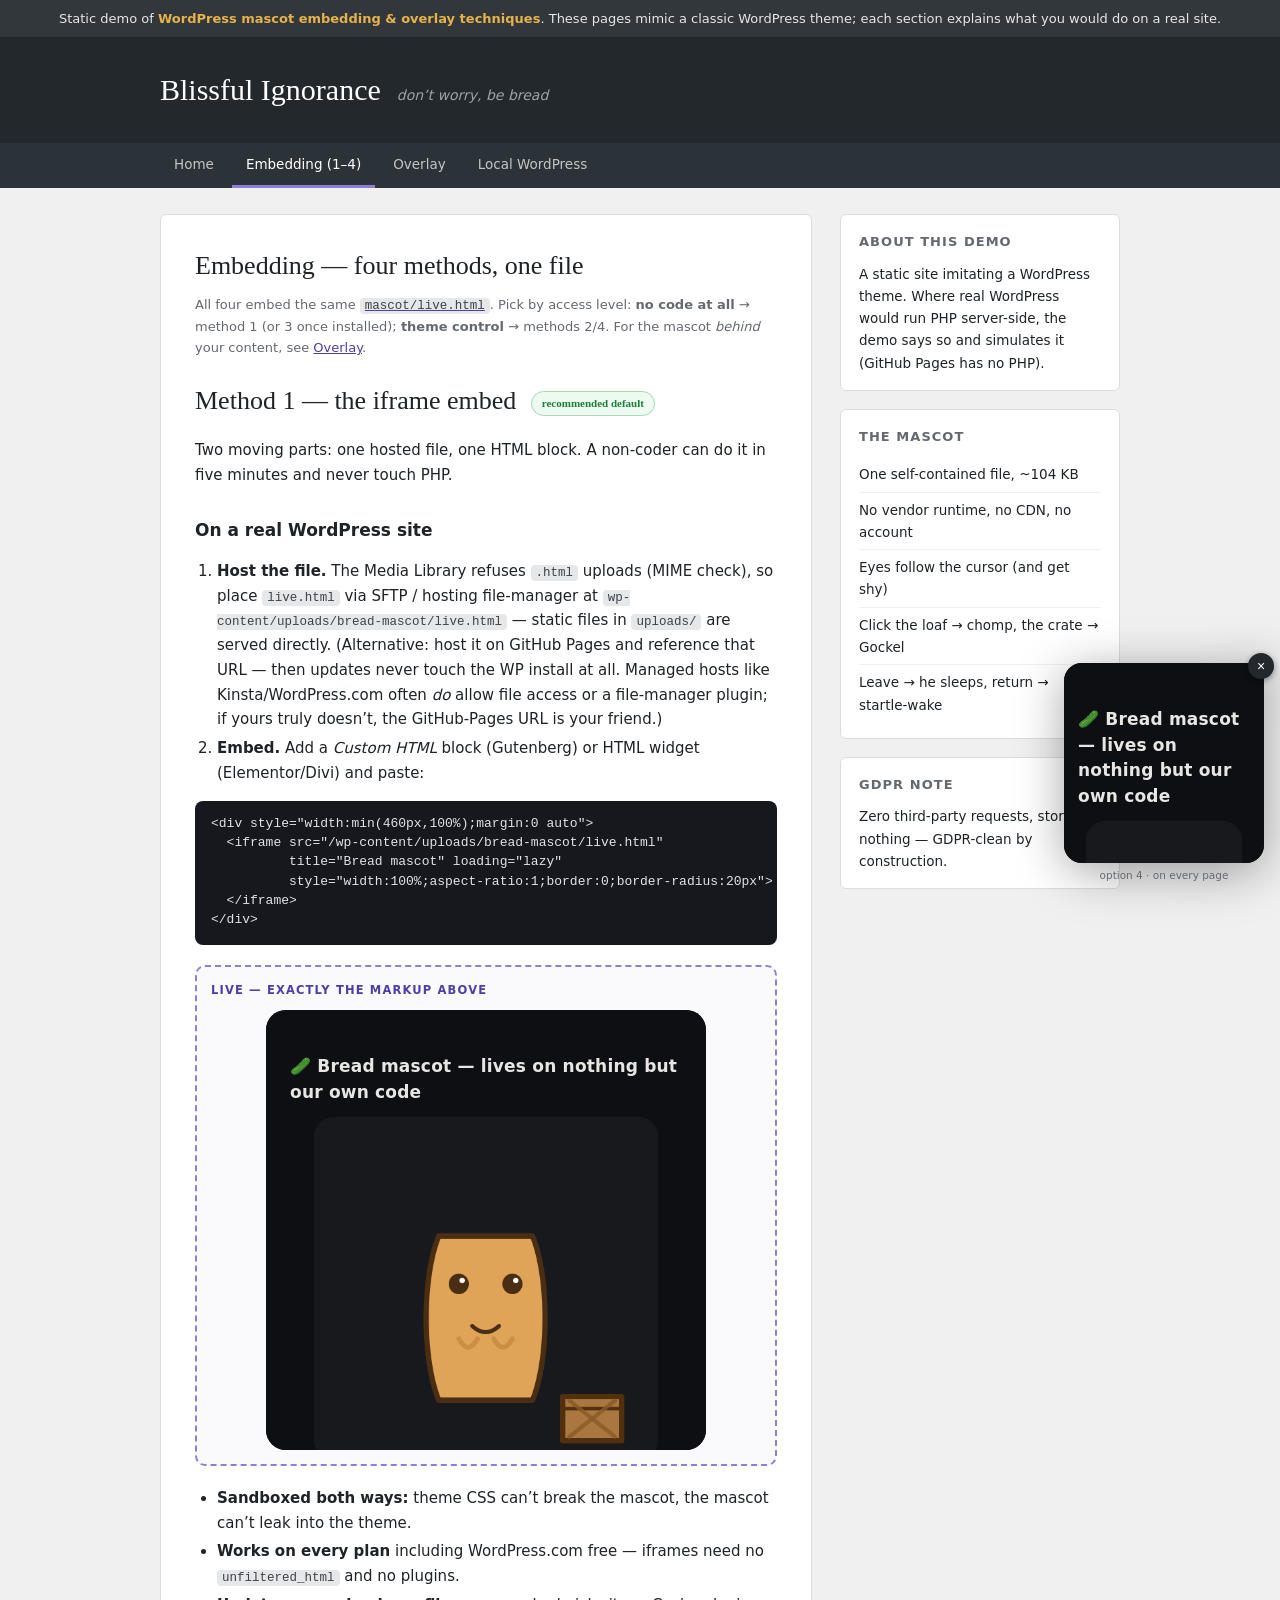
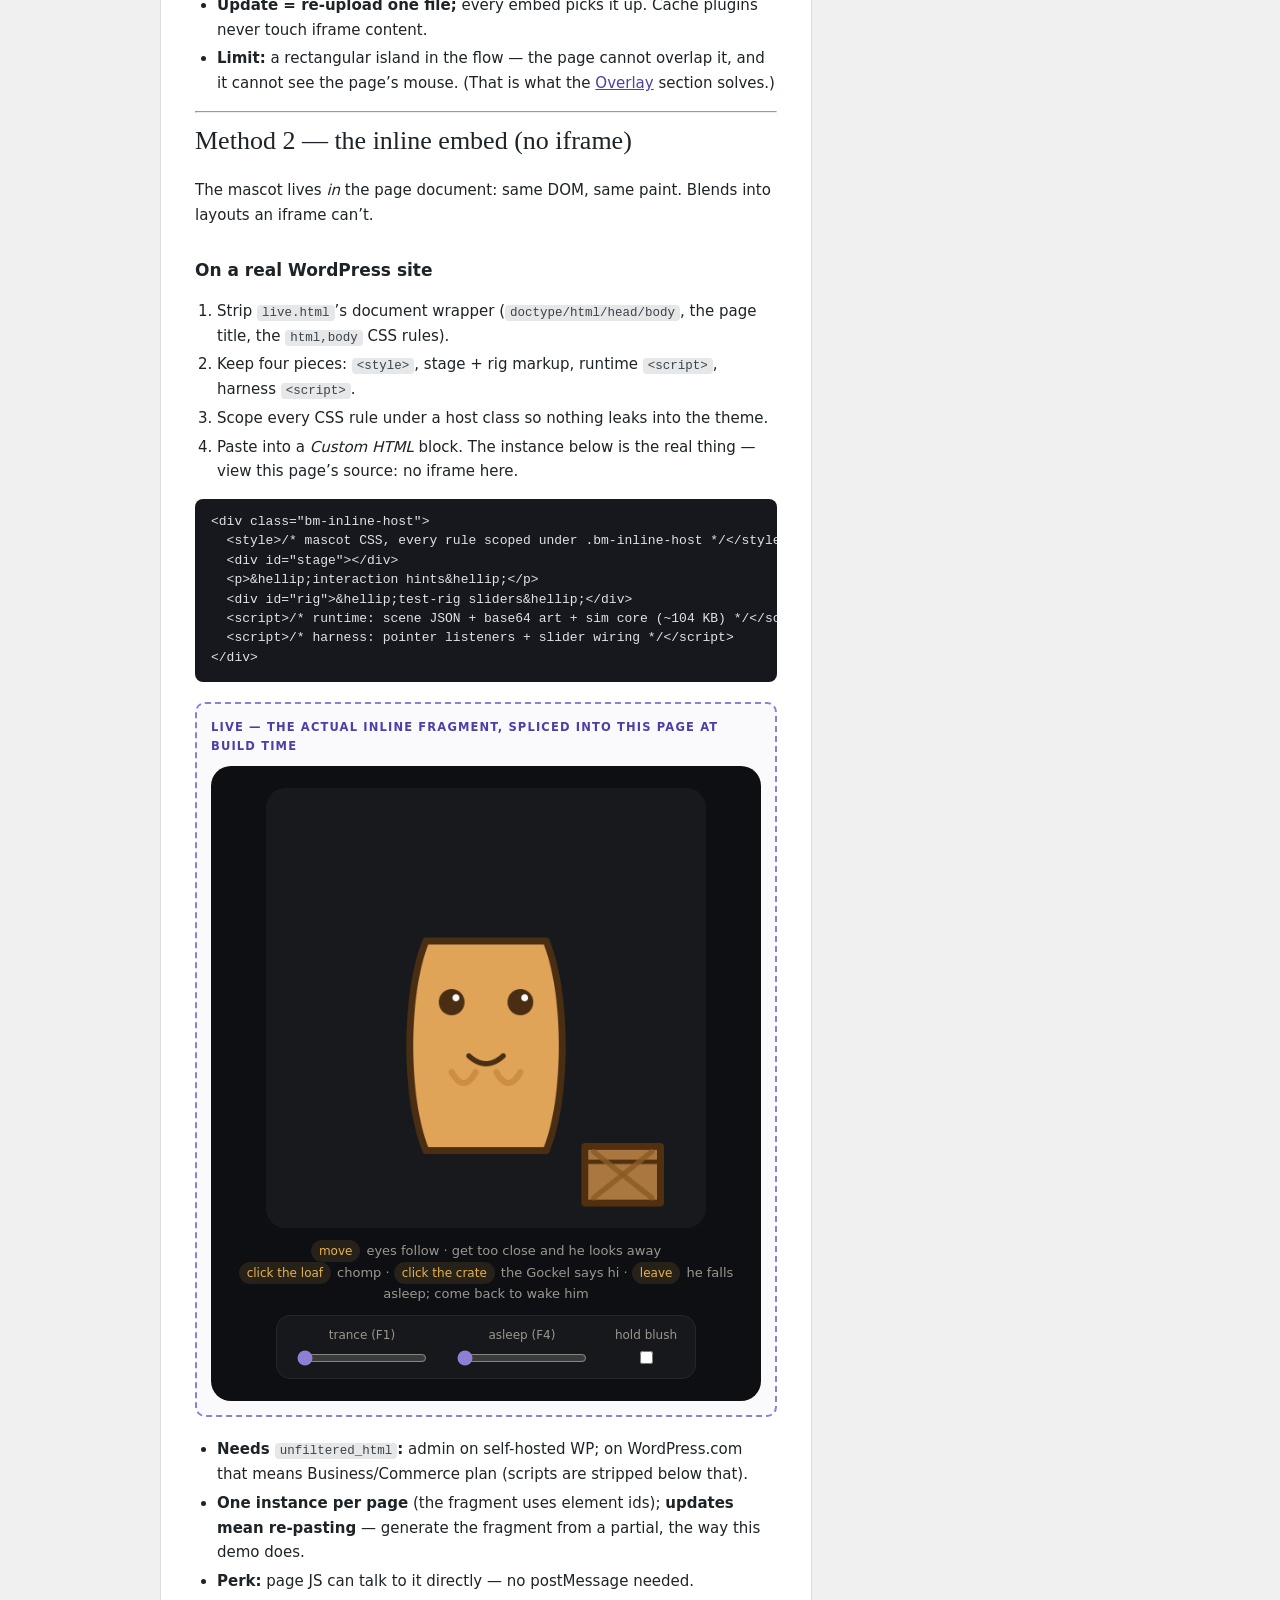
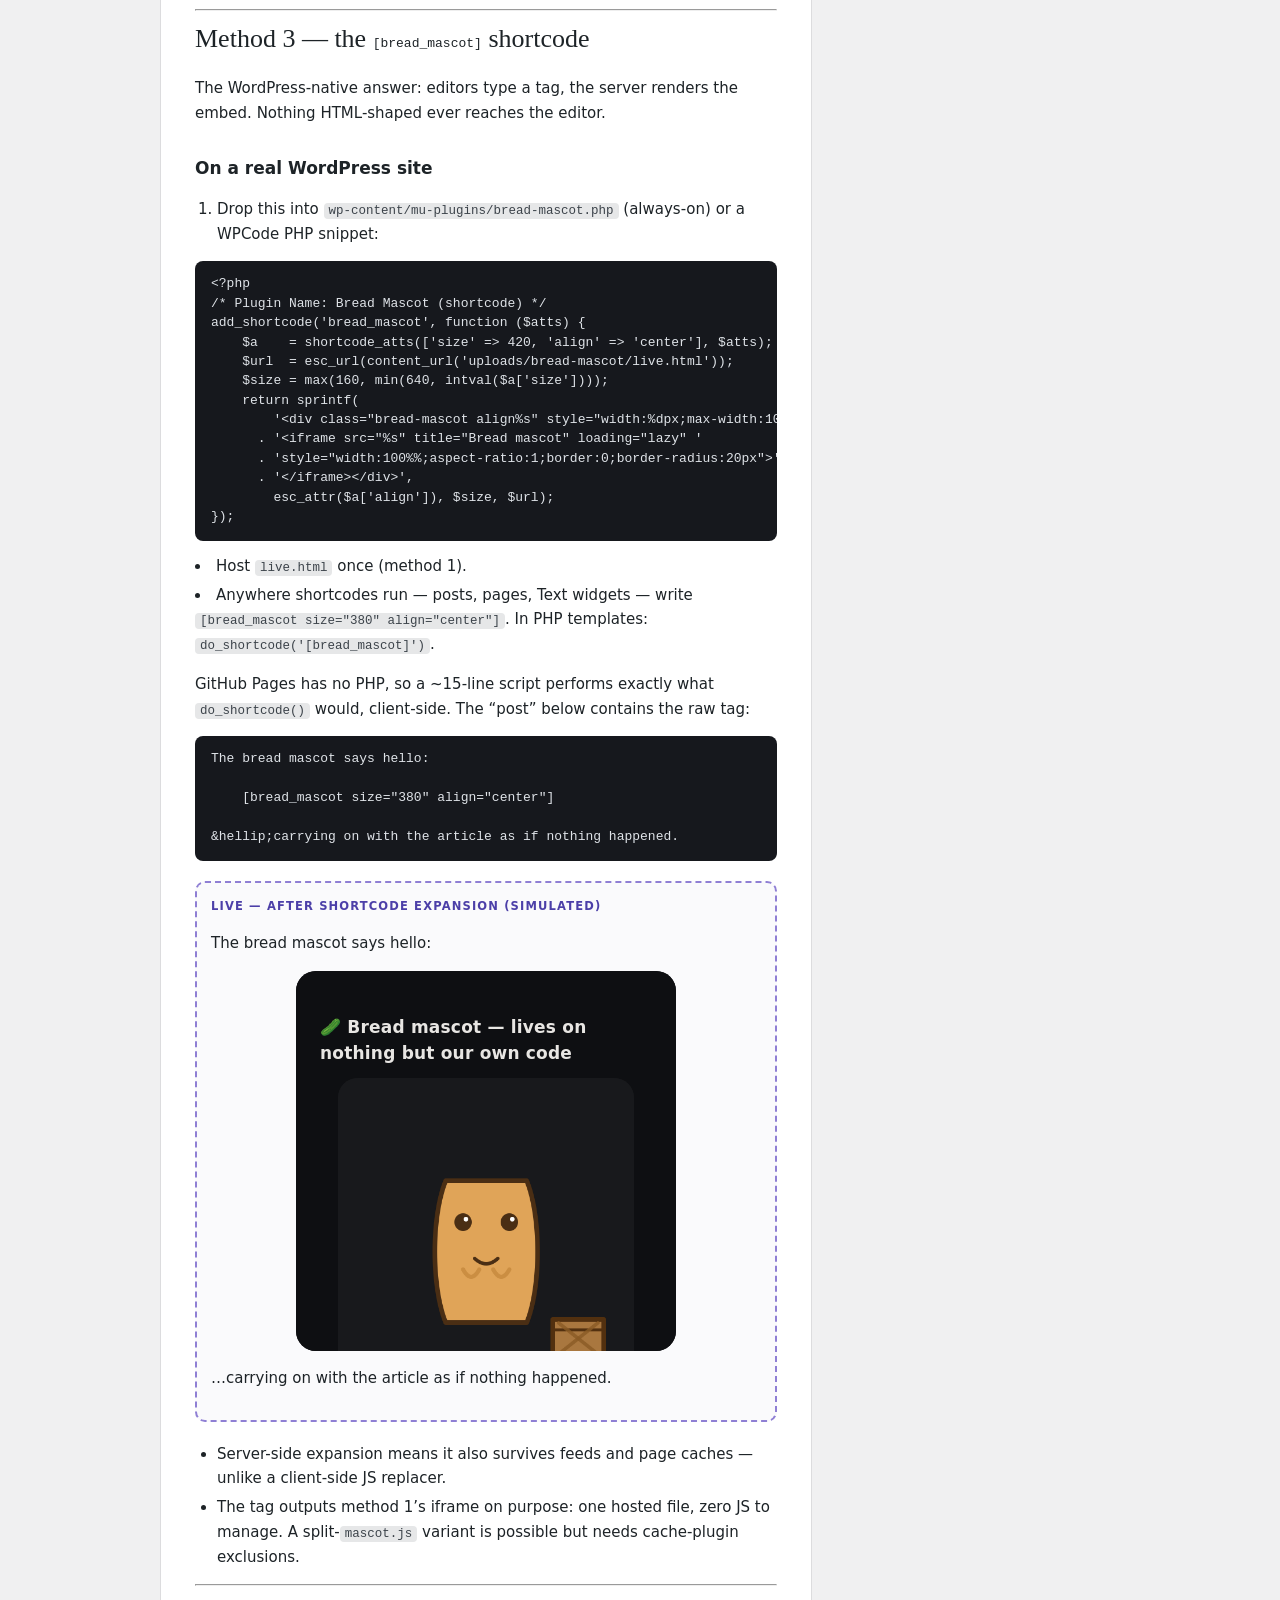
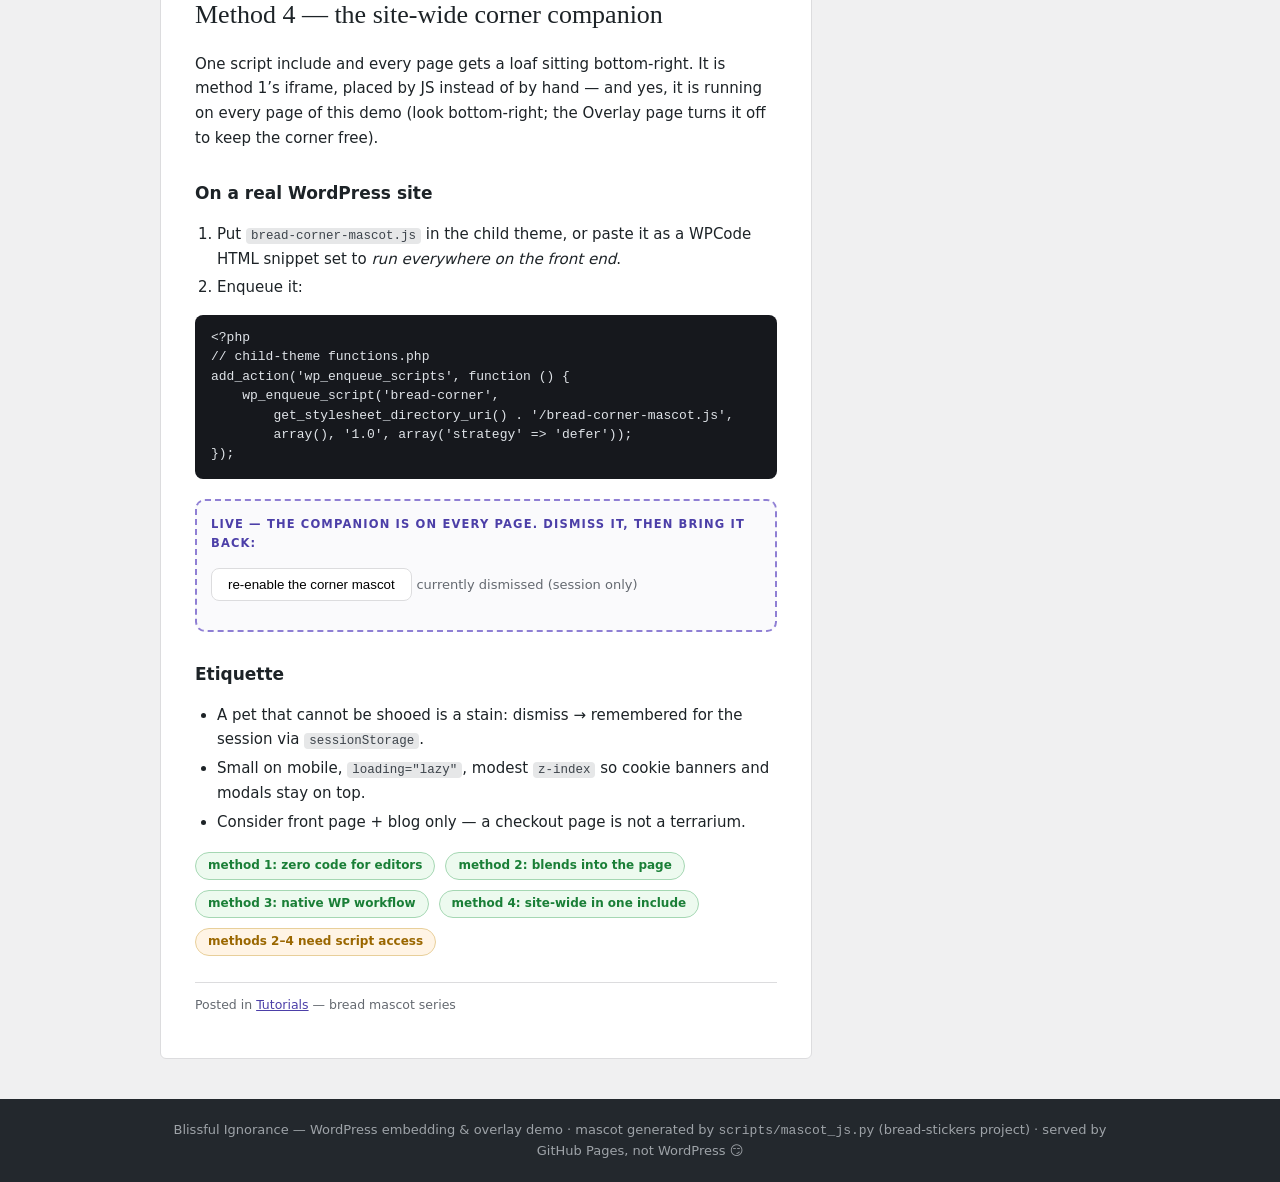
==== commit 68fb73f2: "Overlay: opaque card + tracked round window; new Local WordPress section - the translucent card made" ====
--- a/embedding.html
+++ b/embedding.html
@@ -14,7 +14,7 @@
   <h1 class="site-title"><a href="index.html">Blissful Ignorance</a></h1>
   <p class="site-tag">don&rsquo;t worry, be bread</p>
 </div></header>
-<nav class="site-nav"><div class="wrap"><a href="index.html">Home</a><a href="embedding.html" class="active">Embedding (1&ndash;4)</a><a href="overlay.html">Overlay</a></div></nav>
+<nav class="site-nav"><div class="wrap"><a href="index.html">Home</a><a href="embedding.html" class="active">Embedding (1&ndash;4)</a><a href="overlay.html">Overlay</a><a href="local-wp.html">Local WordPress</a></div></nav>
 <div class="wrap cols">
 <main>
 <article>
--- a/assets/wp.css
+++ b/assets/wp.css
@@ -106,8 +106,15 @@
   width:230px;height:230px;border:0;border-radius:22px;
   background:transparent;pointer-events:none;z-index:0}
 .overlay-page .cols{grid-template-columns:minmax(0,1fr);max-width:860px}
-.overlay-page main article{position:relative;z-index:1;
-  background:rgba(255,255,255,.82);backdrop-filter:blur(1px)}
+/* opaque card like a real theme, with a soft round WINDOW punched around
+   the corner mascot (--hx/--hy are tracked by the overlay glue script),
+   so he reads as "behind the page", not "stuck behind fog" */
+.overlay-page main article{position:relative;z-index:1;background:#fff;
+  --hx:-500px;--hy:-500px;
+  -webkit-mask:radial-gradient(175px 175px at var(--hx) var(--hy),
+      transparent 58%, #000 100%);
+  mask:radial-gradient(175px 175px at var(--hx) var(--hy),
+      transparent 58%, #000 100%)}
 .overlay-page aside{display:none}
 .z-toggle{display:inline-flex;gap:8px;align-items:center;cursor:pointer;
   background:#f6f6f7;border:1px solid var(--line);border-radius:8px;
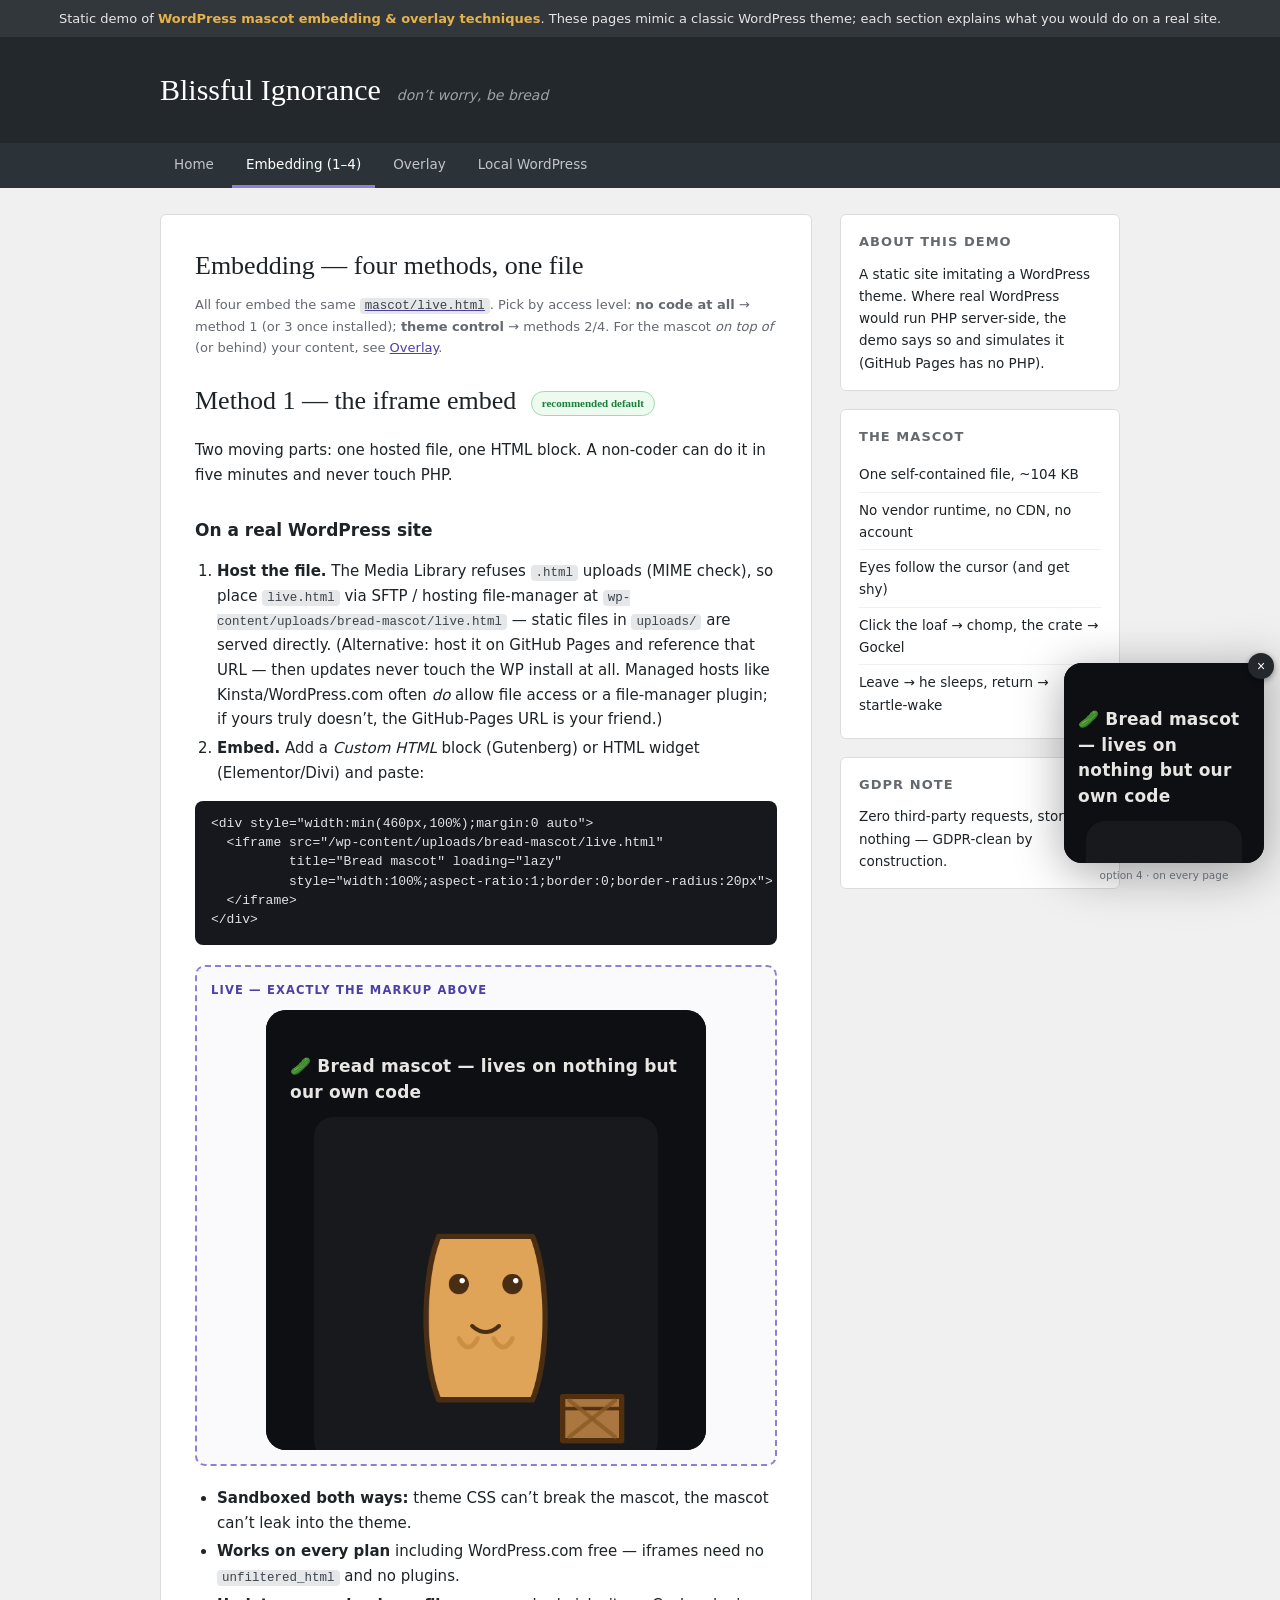
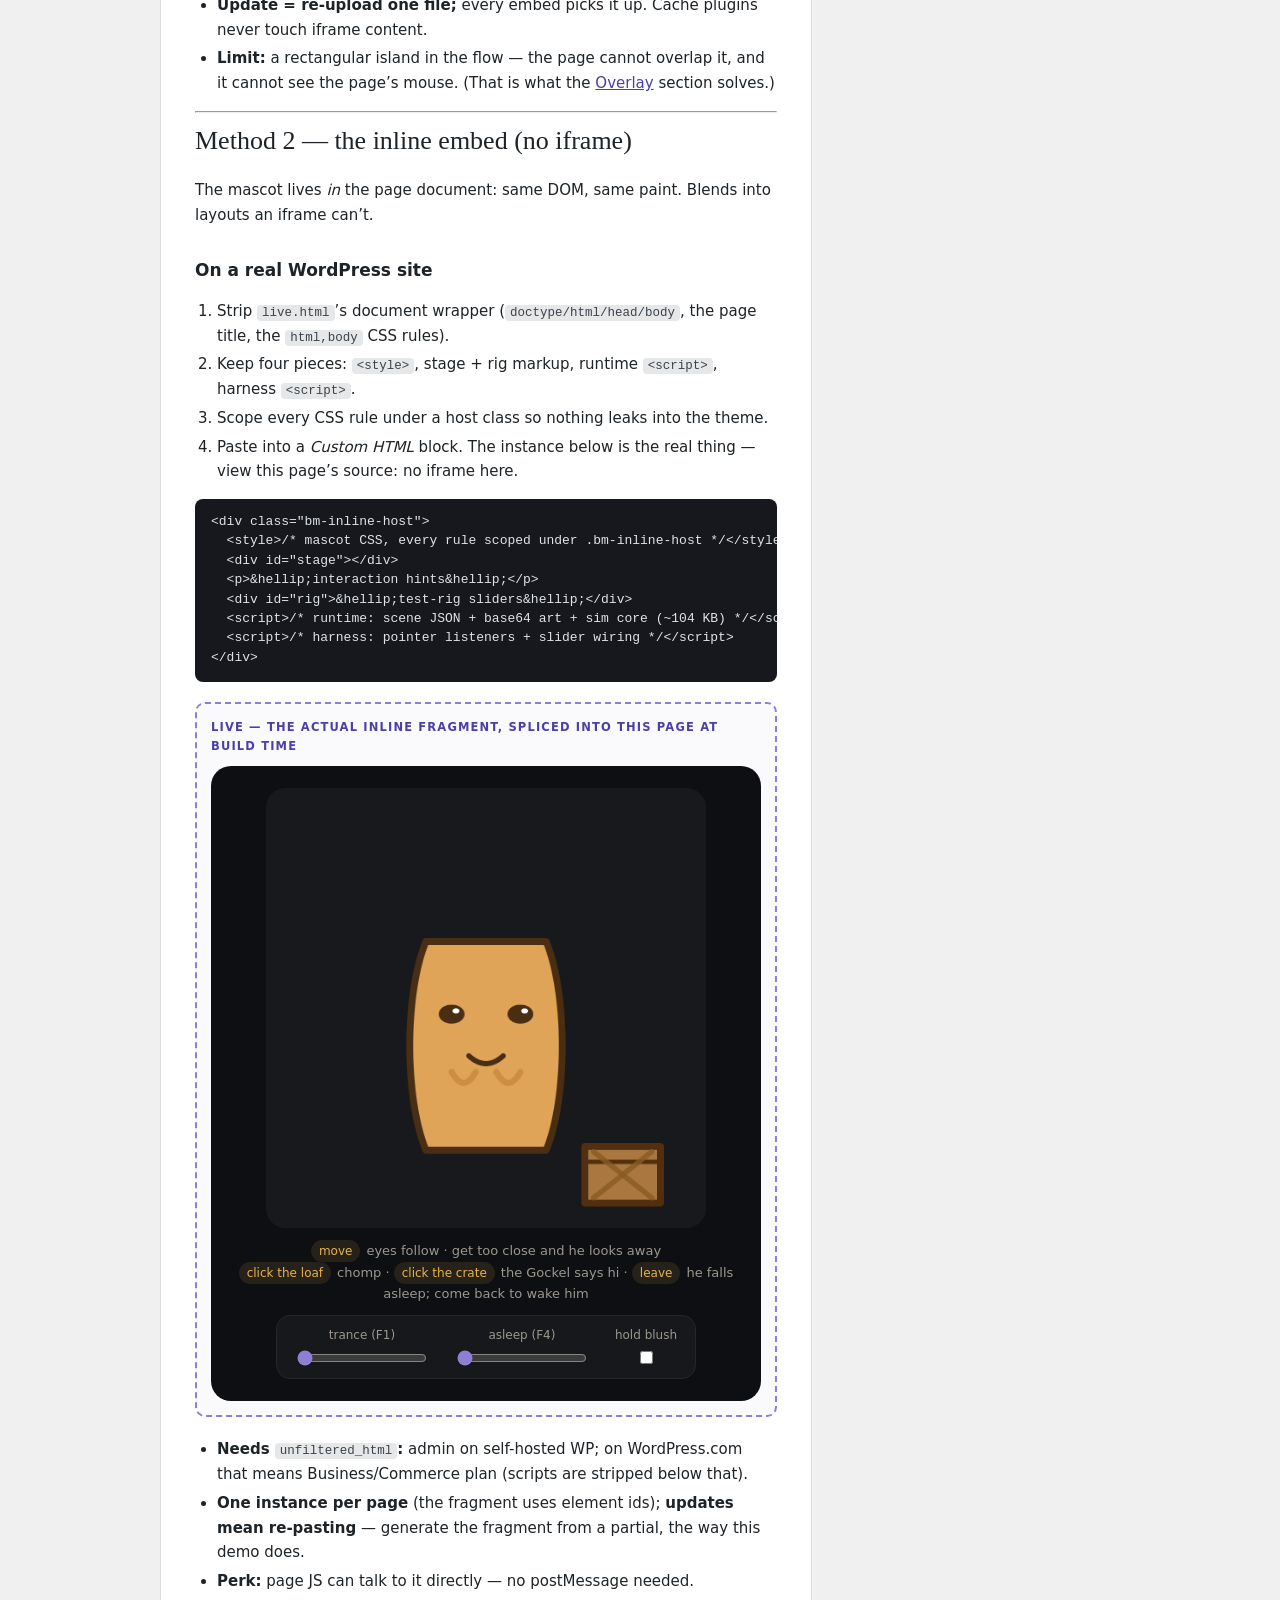
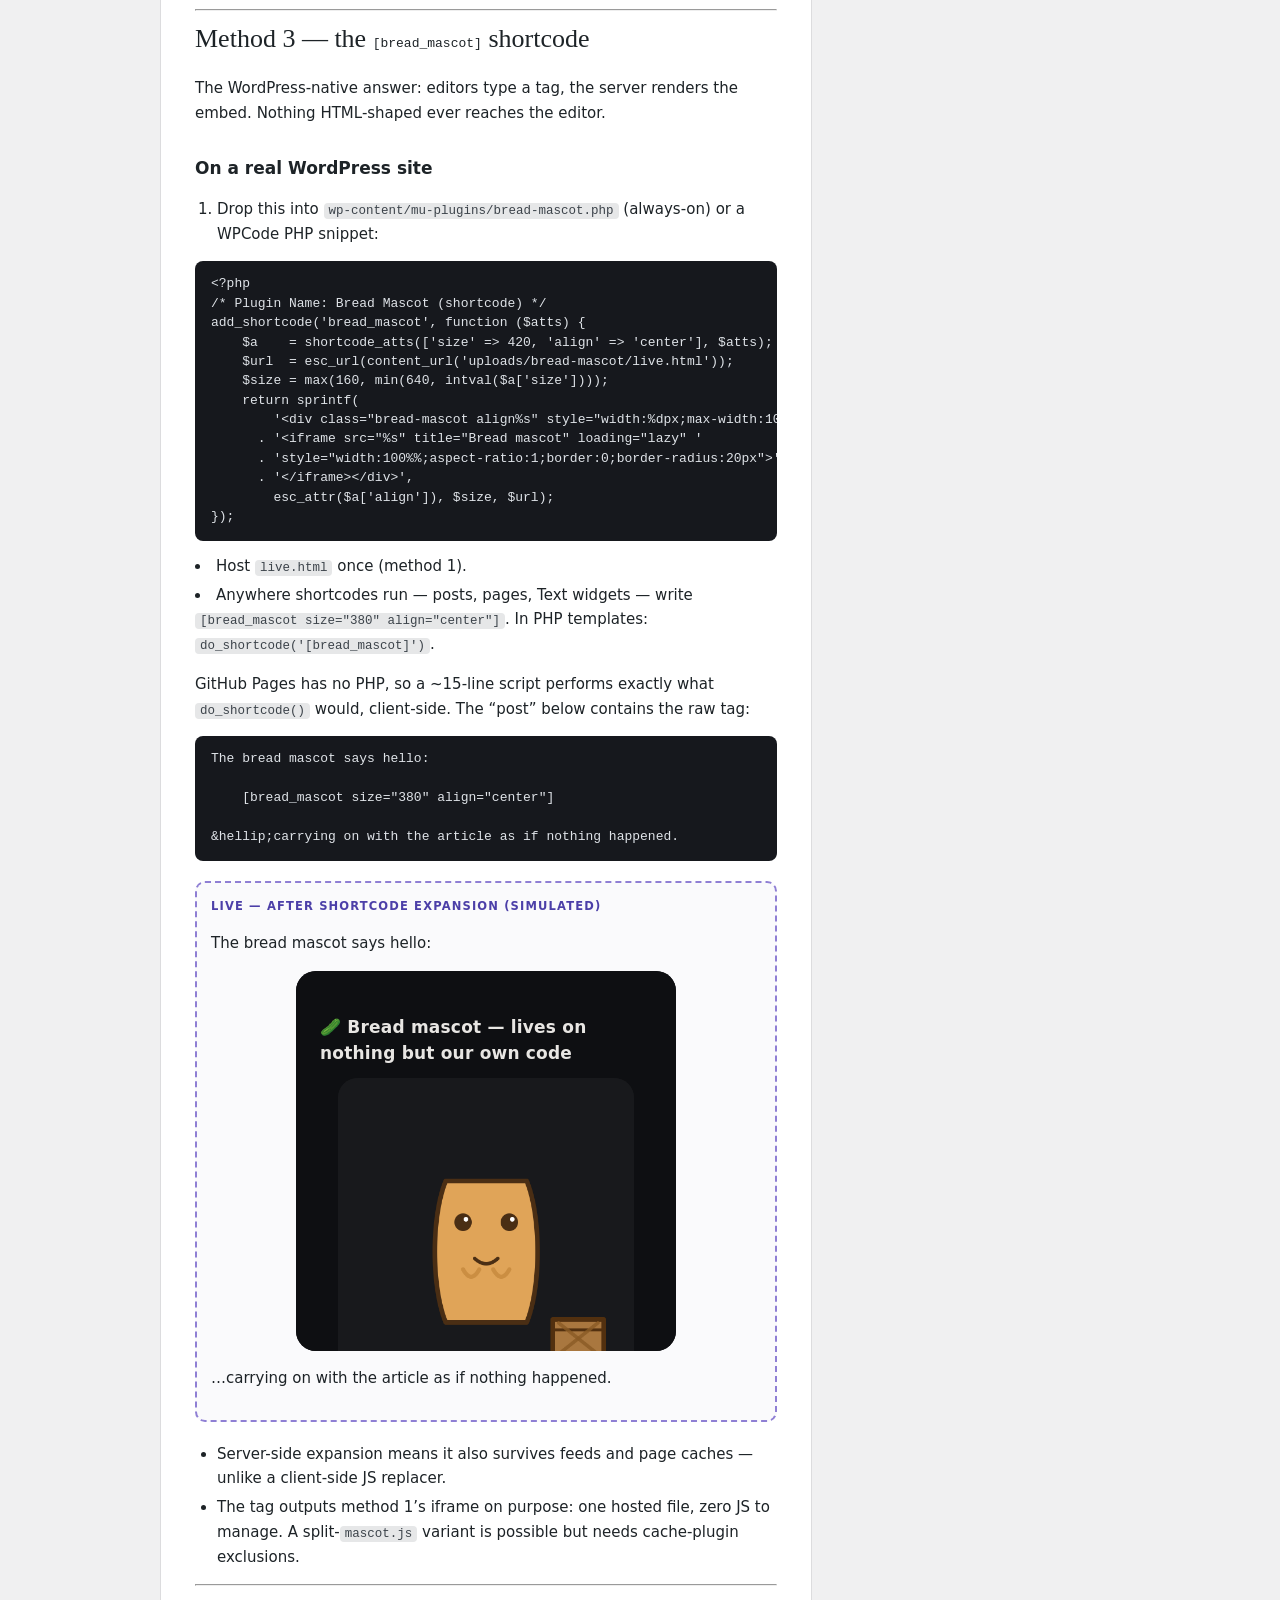
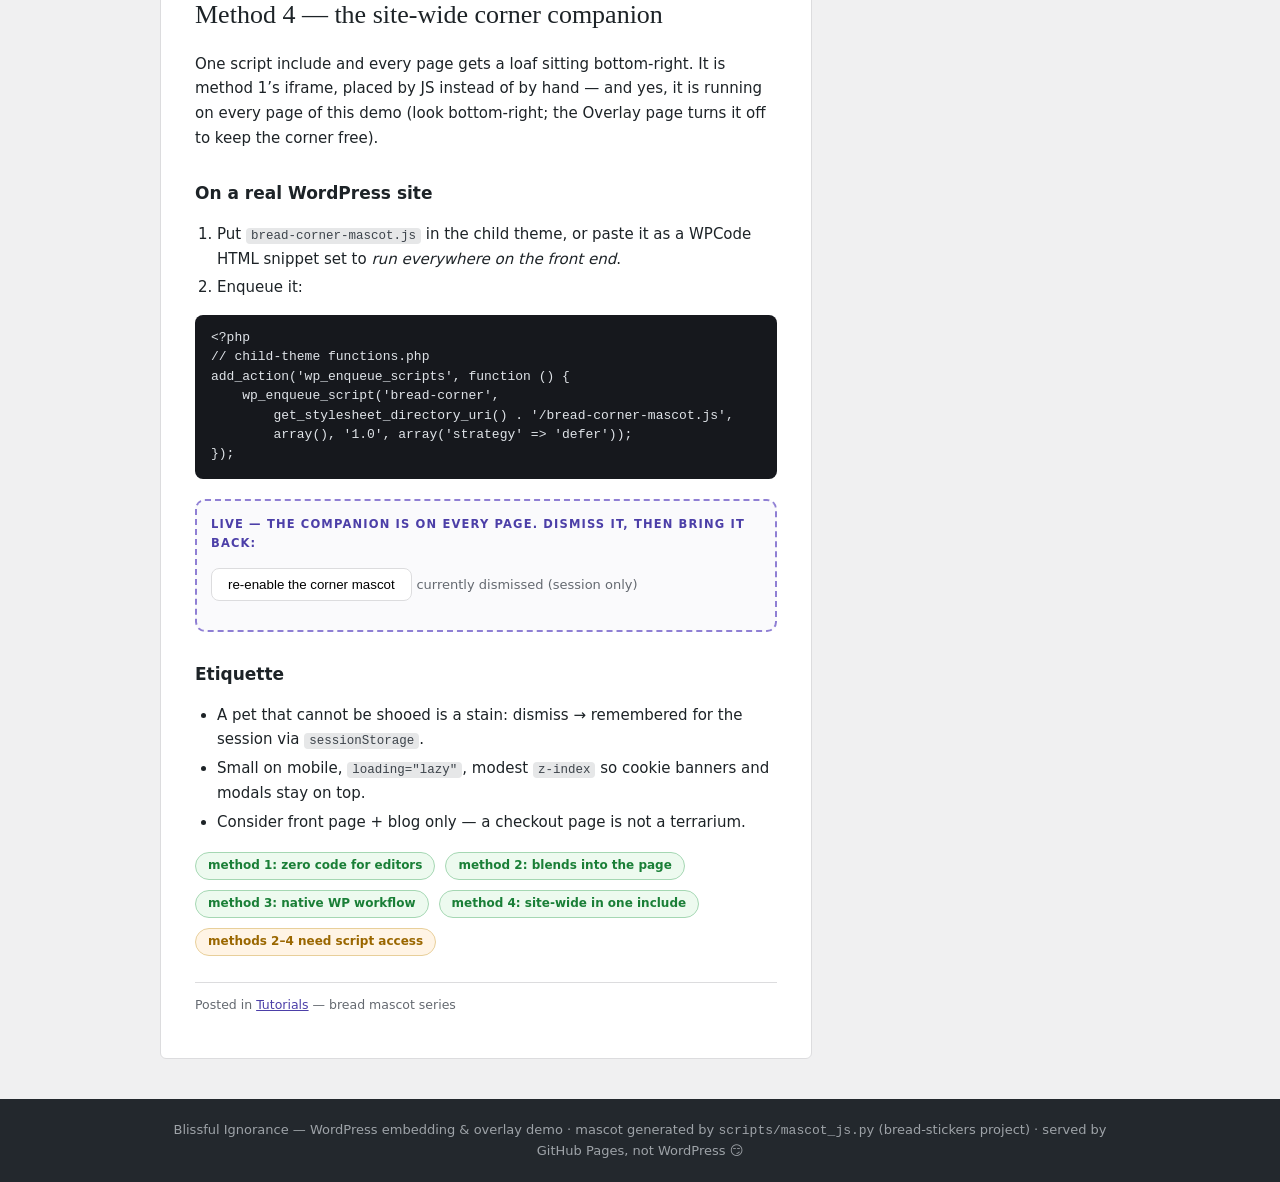
==== commit 64656f76: "Overlay: topmost layer becomes the default (owner directive revision) - mascot now floats OVER the p" ====
--- a/embedding.html
+++ b/embedding.html
@@ -22,8 +22,8 @@
 <p class="kicker">All four embed the same <a href="mascot/live.html"><code>
 mascot/live.html</code></a>. Pick by access level: <strong>no code at
 all</strong> &rarr; method 1 (or 3 once installed); <strong>theme
-control</strong> &rarr; methods 2/4. For the mascot <em>behind</em> your
-content, see <a href="overlay.html">Overlay</a>.</p>
+control</strong> &rarr; methods 2/4. For the mascot <em>on top of</em>
+(or behind) your content, see <a href="overlay.html">Overlay</a>.</p>
 
 <h2 id="m1">Method 1 &mdash; the iframe embed <span class="rec">recommended
   default</span></h2>
--- a/assets/wp.css
+++ b/assets/wp.css
@@ -101,15 +101,16 @@
   margin-top:4px}
 @media(max-width:640px){#bread-corner{width:130px;right:10px;bottom:10px}}
 
-/* overlay page (section 2): mascot frame BEHIND the content, click-through */
+/* overlay page (section 2): mascot frame as the TOPMOST layer,
+   click-through; the .windowed card variant is the opt-in "behind" mode */
 #overlay-mascot{position:fixed;right:18px;bottom:18px;
   width:230px;height:230px;border:0;border-radius:22px;
-  background:transparent;pointer-events:none;z-index:0}
+  background:transparent;pointer-events:none;z-index:60}
 .overlay-page .cols{grid-template-columns:minmax(0,1fr);max-width:860px}
-/* opaque card like a real theme, with a soft round WINDOW punched around
-   the corner mascot (--hx/--hy are tracked by the overlay glue script),
-   so he reads as "behind the page", not "stuck behind fog" */
-.overlay-page main article{position:relative;z-index:1;background:#fff;
+.overlay-page main article{position:relative;z-index:1;background:#fff}
+/* opaque card with a soft round WINDOW punched around the corner mascot
+   (--hx/--hy tracked by the overlay glue script) - only in behind-mode */
+.overlay-page main article.windowed{z-index:1;
   --hx:-500px;--hy:-500px;
   -webkit-mask:radial-gradient(175px 175px at var(--hx) var(--hy),
       transparent 58%, #000 100%);
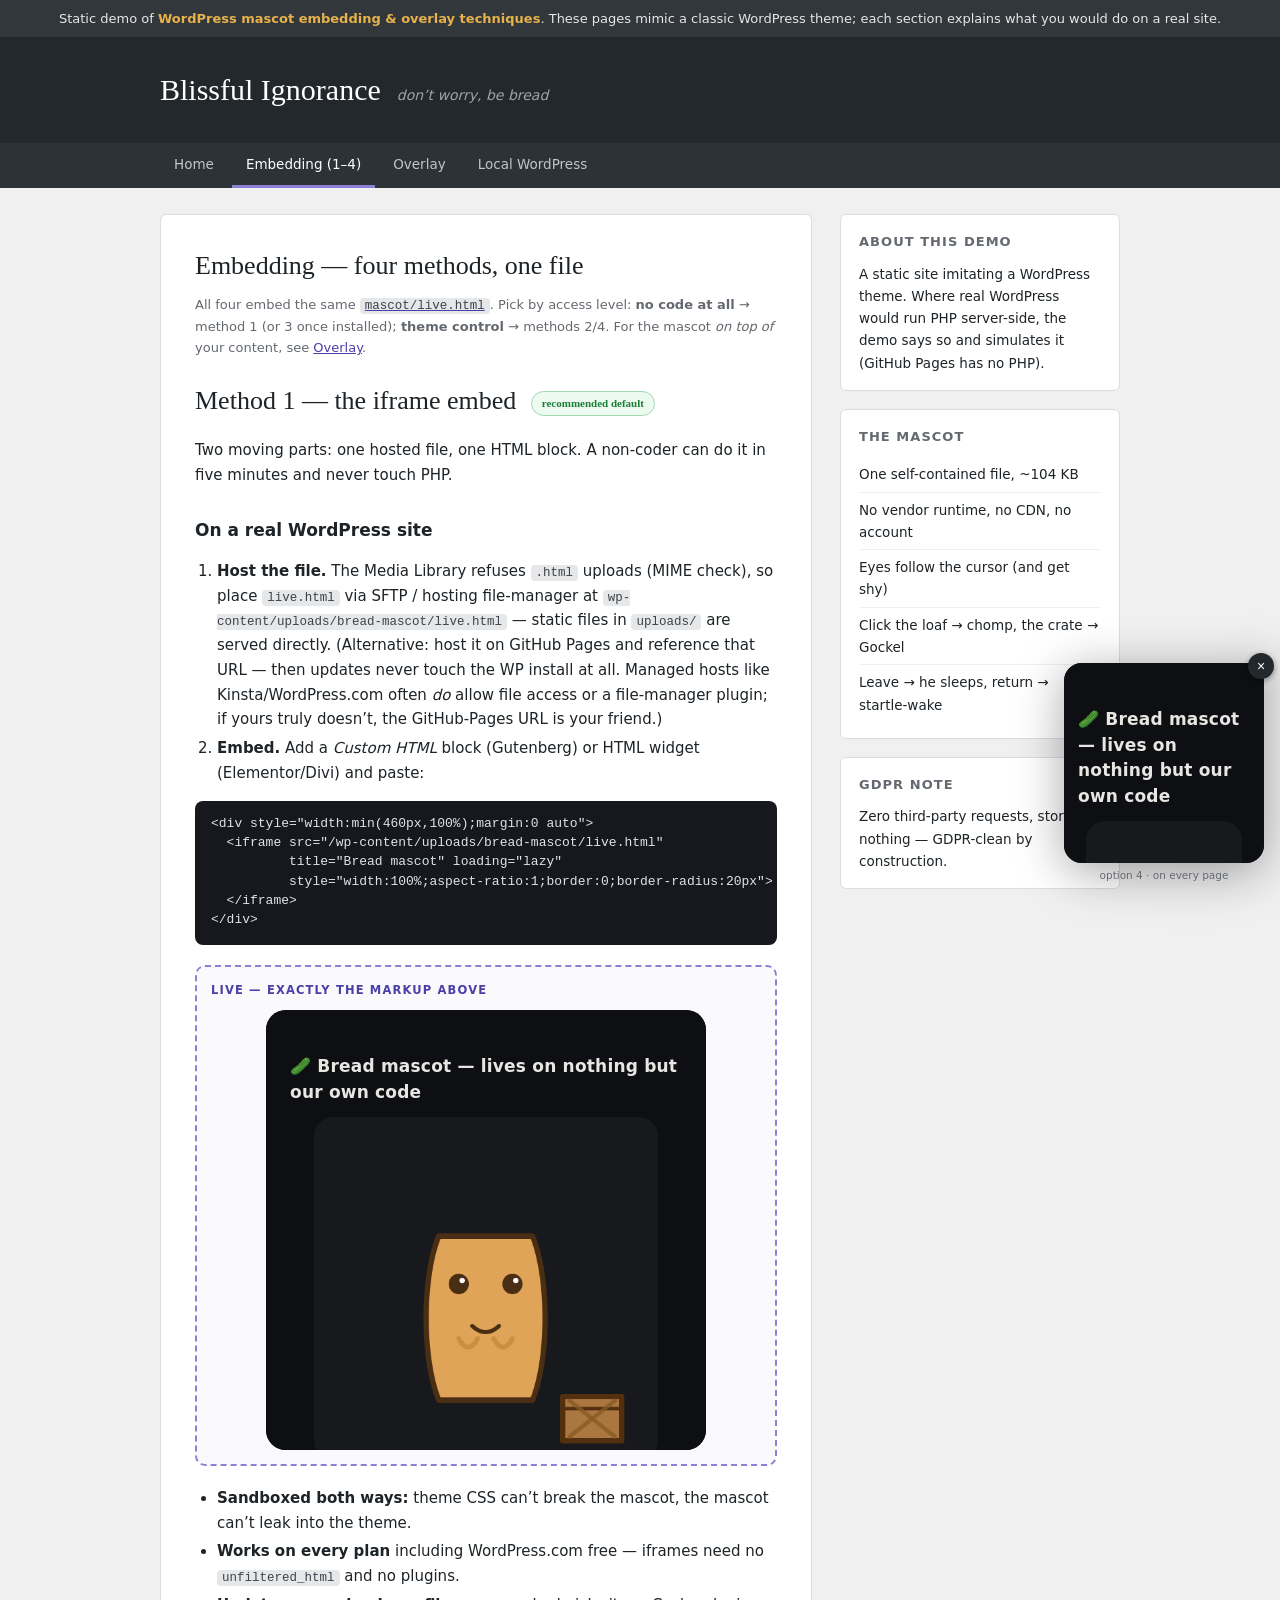
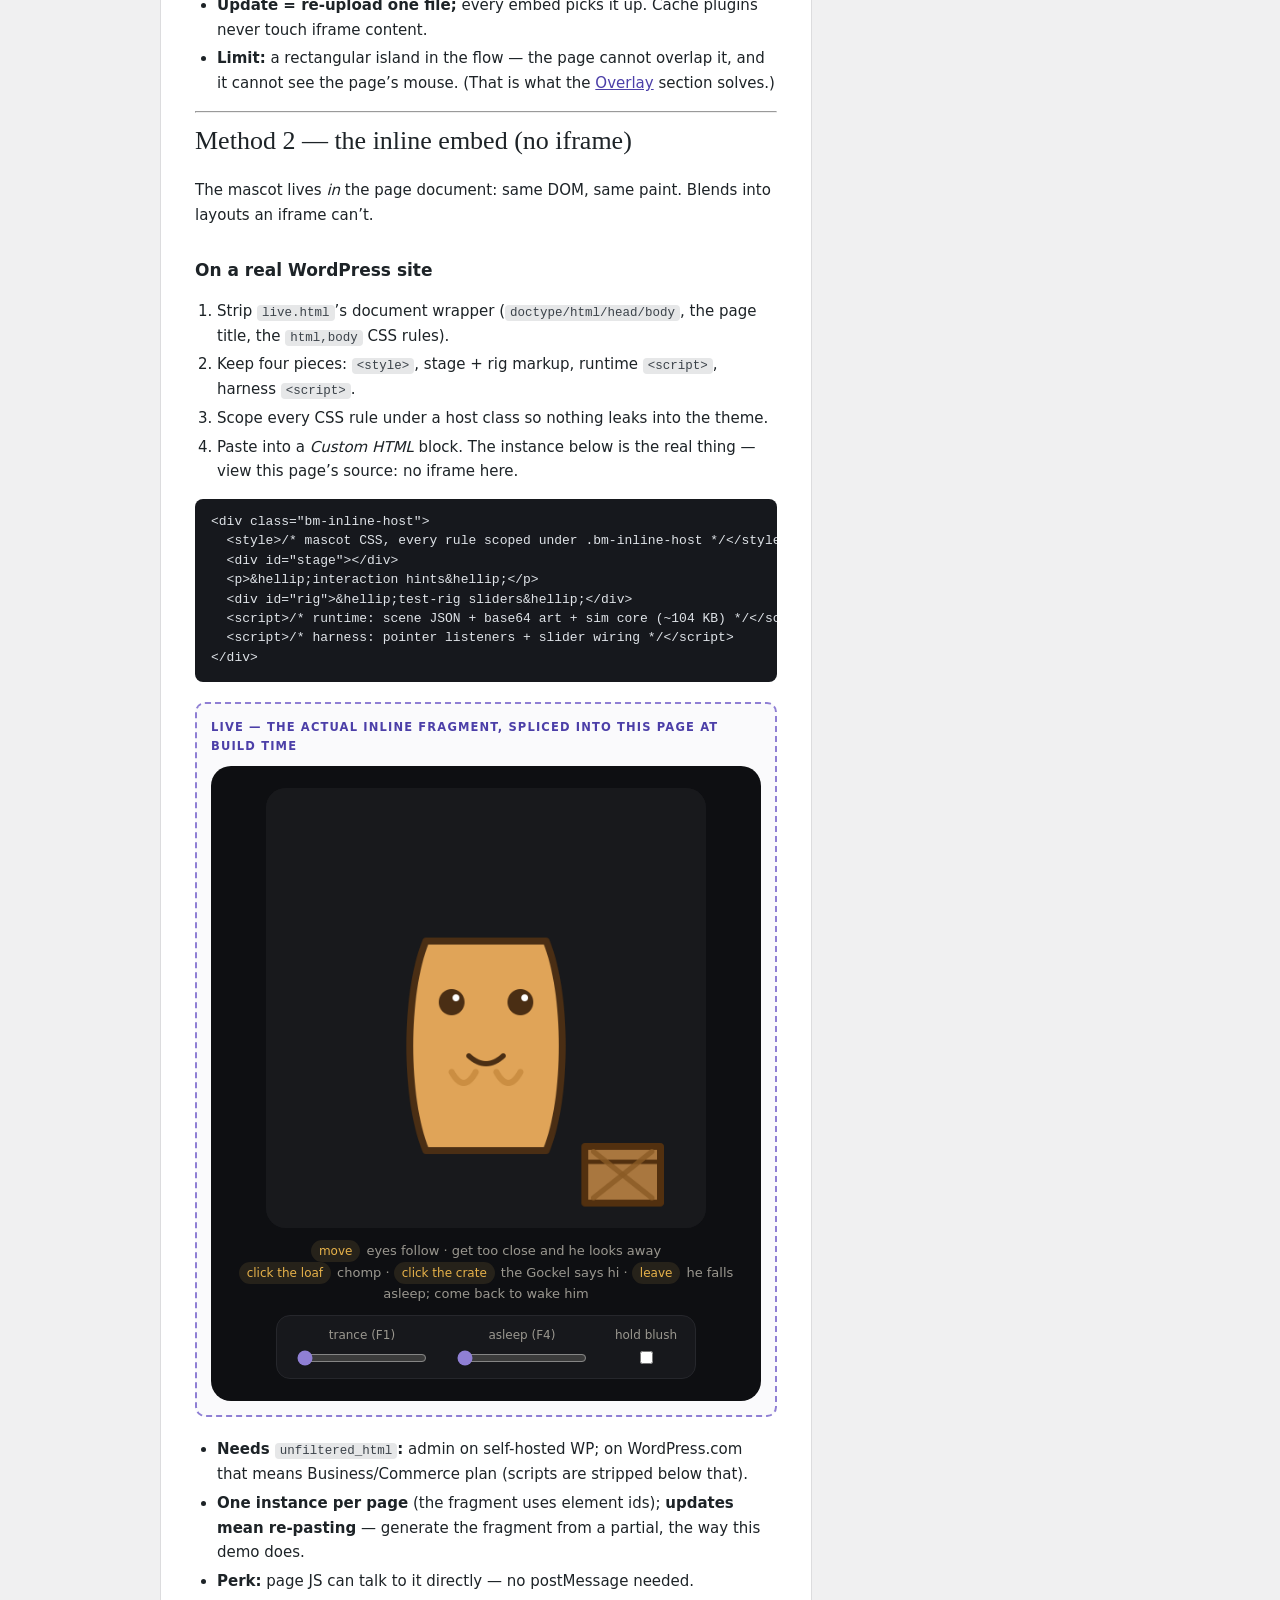
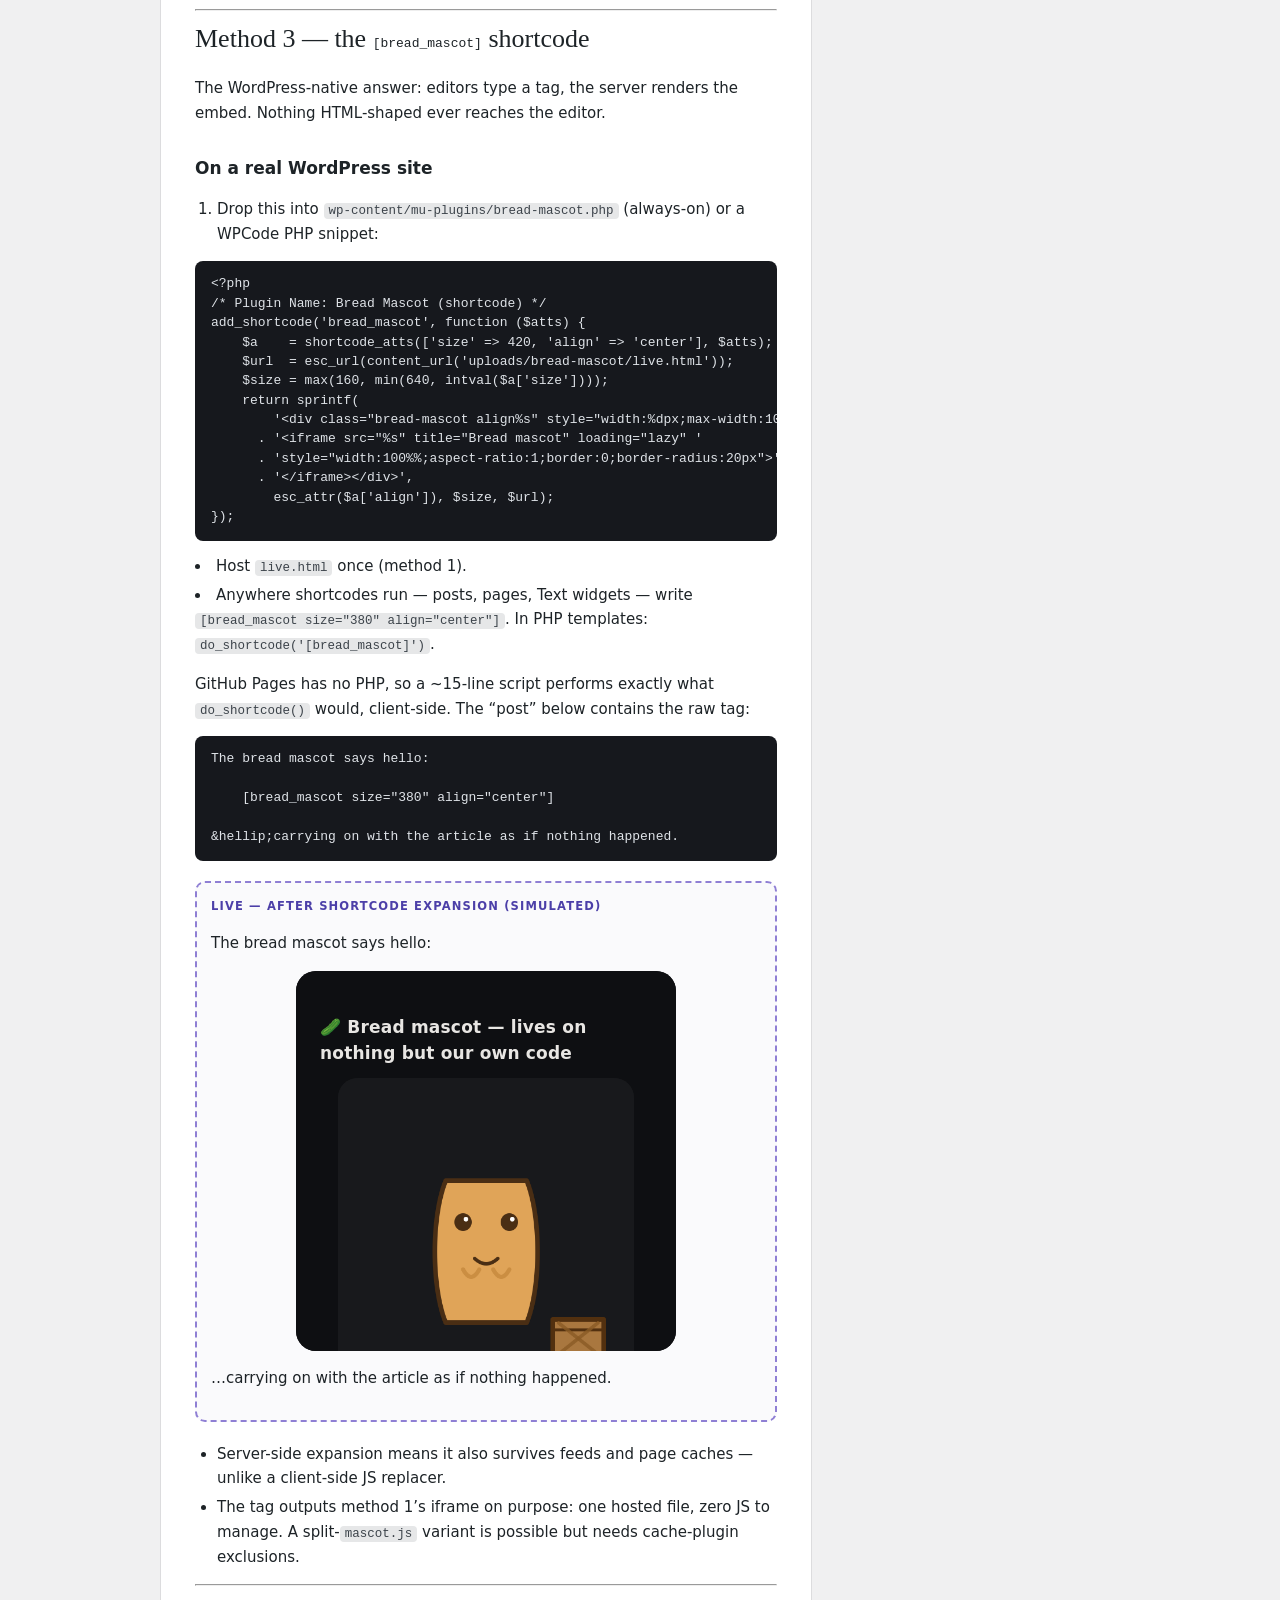
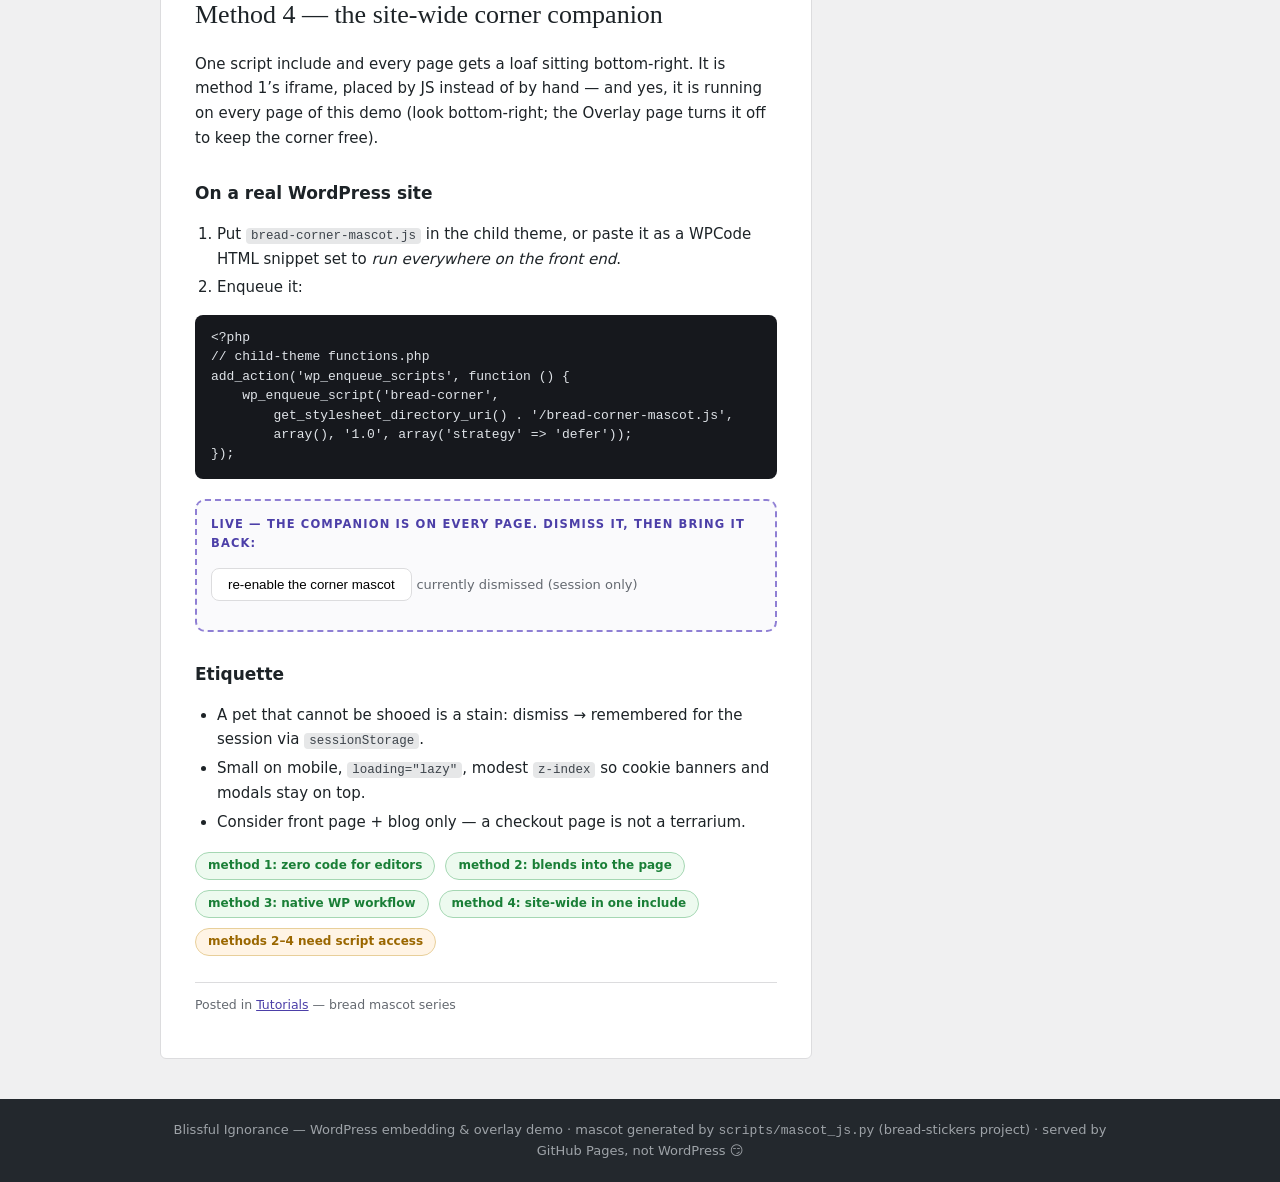
==== commit bac87d28: "Remove behind-mode entirely; add silent failure mode (owner directives) - behind-the-text option del" ====
--- a/embedding.html
+++ b/embedding.html
@@ -23,7 +23,7 @@
 mascot/live.html</code></a>. Pick by access level: <strong>no code at
 all</strong> &rarr; method 1 (or 3 once installed); <strong>theme
 control</strong> &rarr; methods 2/4. For the mascot <em>on top of</em>
-(or behind) your content, see <a href="overlay.html">Overlay</a>.</p>
+your content, see <a href="overlay.html">Overlay</a>.</p>
 
 <h2 id="m1">Method 1 &mdash; the iframe embed <span class="rec">recommended
   default</span></h2>
--- a/assets/wp.css
+++ b/assets/wp.css
@@ -102,24 +102,13 @@
 @media(max-width:640px){#bread-corner{width:130px;right:10px;bottom:10px}}
 
 /* overlay page (section 2): mascot frame as the TOPMOST layer,
-   click-through; the .windowed card variant is the opt-in "behind" mode */
+   click-through */
 #overlay-mascot{position:fixed;right:18px;bottom:18px;
   width:230px;height:230px;border:0;border-radius:22px;
   background:transparent;pointer-events:none;z-index:60}
 .overlay-page .cols{grid-template-columns:minmax(0,1fr);max-width:860px}
-.overlay-page main article{position:relative;z-index:1;background:#fff}
-/* opaque card with a soft round WINDOW punched around the corner mascot
-   (--hx/--hy tracked by the overlay glue script) - only in behind-mode */
-.overlay-page main article.windowed{z-index:1;
-  --hx:-500px;--hy:-500px;
-  -webkit-mask:radial-gradient(175px 175px at var(--hx) var(--hy),
-      transparent 58%, #000 100%);
-  mask:radial-gradient(175px 175px at var(--hx) var(--hy),
-      transparent 58%, #000 100%)}
+.overlay-page main article{position:relative;z-index:0;background:#fff}
 .overlay-page aside{display:none}
-.z-toggle{display:inline-flex;gap:8px;align-items:center;cursor:pointer;
-  background:#f6f6f7;border:1px solid var(--line);border-radius:8px;
-  padding:8px 14px;margin:6px 0 18px;font-size:14px}
 .rec{display:inline-block;vertical-align:middle;margin-left:8px;
   border-radius:999px;padding:2px 10px;font-size:11px;font-weight:700;
   background:#edfaef;color:#1a7f37;border:1px solid #a5d7b3}
